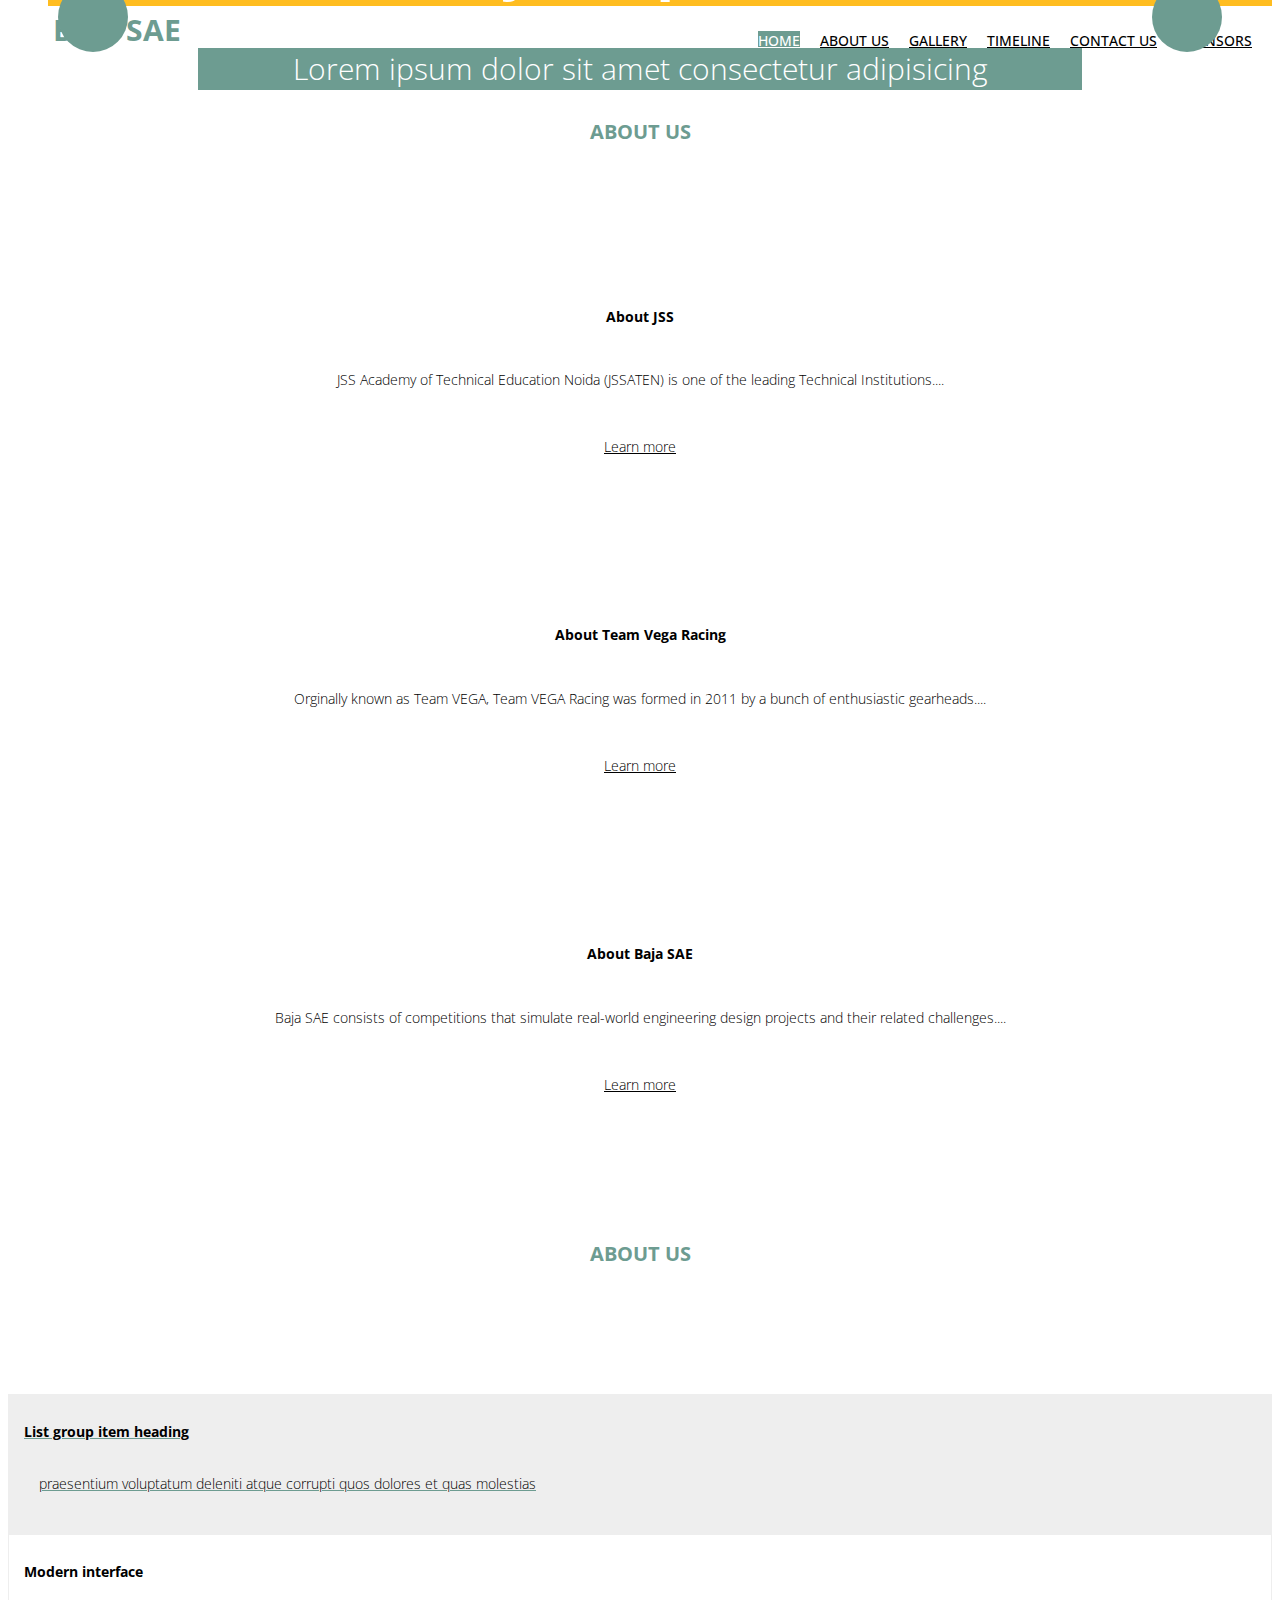
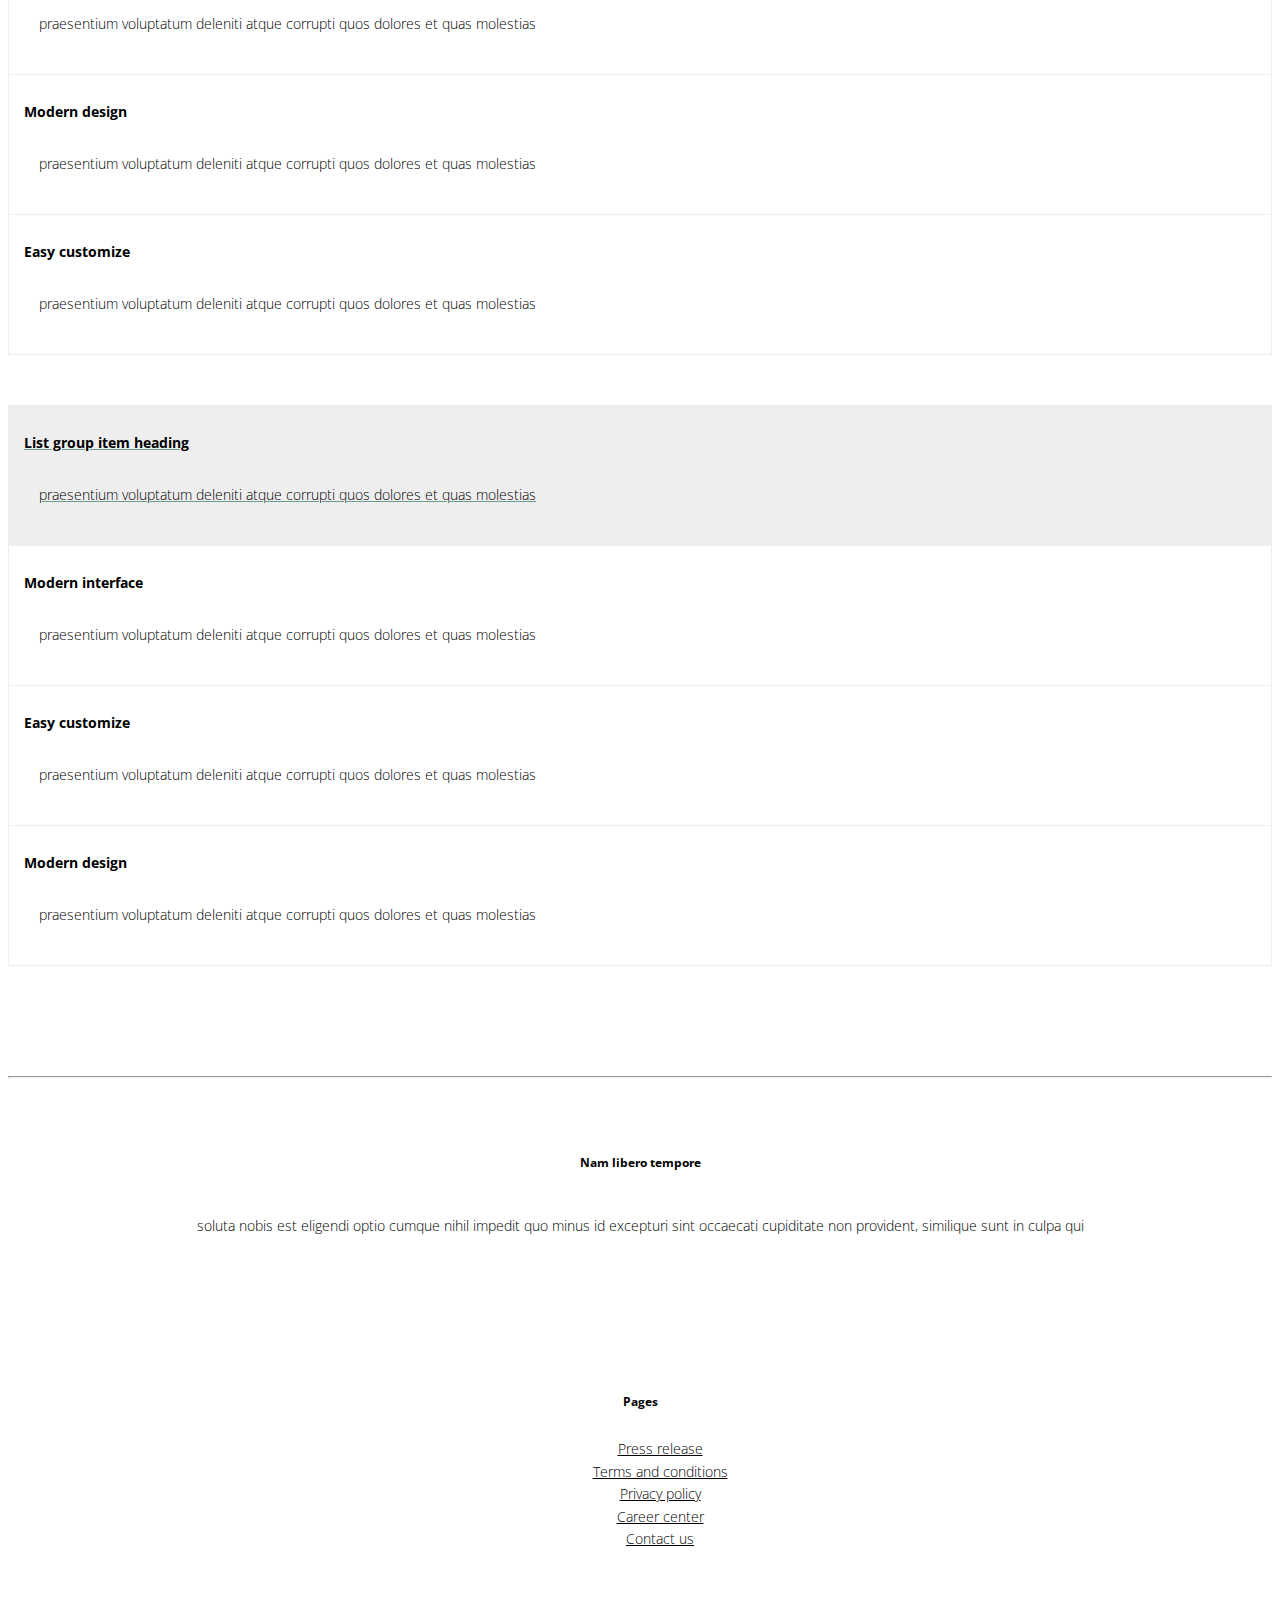
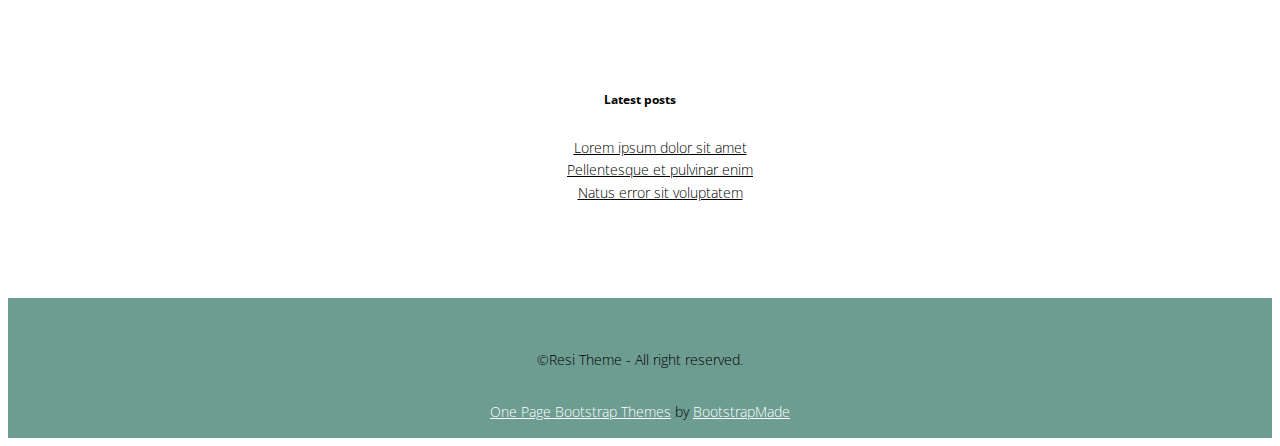
==== index.html @ 6f31d95a "fixed bugs" ====
<!DOCTYPE html>
<html lang="en">
  <head>
    <meta charset="utf-8">
    <meta http-equiv="X-UA-Compatible" content="IE=edge">
    <meta name="viewport" content="width=device-width, initial-scale=1">
    <title>Baja SAE</title>

    <!-- Bootstrap -->
    <link href="css/bootstrap.min.css" rel="stylesheet">
	<link href="css/responsive-slider.css" rel="stylesheet">
	<link rel="stylesheet" href="css/animate.css">
	<link rel="stylesheet" href="css/font-awesome.min.css">
	<link href="css/style.css" rel="stylesheet">	
  </head>
  <body>
    <header>
		<div class="container">
			<div class="row">
				<nav class="navbar navbar-default" role="navigation">
					<div class="container-fluid">
						<div class="navbar-header">
							<div class="navbar-brand">
								<a href="index.html"><h1>Baja SAE</h1></a>
							</div>
						</div>
						<div class="menu">
							<ul class="nav nav-tabs" role="tablist">
								<li role="presentation" class="active"><a href="index.html">Home</a></li>
								<li role="presentation"><a href="about.html">About Us</a></li>
								<li role="presentation"><a href="gallery.html">Gallery</a></li>
								<li role="presentation"><a href="timeline.html">Timeline</a></li>					
								<li role="presentation"><a href="contact.html">Contact Us</a></li>
								<li role="presentation"><a href="sponsor.html">Sponsors</a></li>	
							</ul>
						</div>
					</div>			
				</nav>
			</div>
		</div>
	</header>
	
    <div class="slider">		
		<div id="about-slider">
			<div id="carousel-slider" class="carousel slide" data-ride="carousel">
				<!-- Indicators -->
				<ol class="carousel-indicators visible-xs">
					<li data-target="#carousel-slider" data-slide-to="0" class="active"></li>
					<li data-target="#carousel-slider" data-slide-to="1"></li>
					<li data-target="#carousel-slider" data-slide-to="2"></li>
				</ol>

				<div class="carousel-inner">
					<div class="item active">						
						<img src="img/slide1.jpg" class="img-responsive" alt=""> 
						<div class="carousel-caption">
							<div class="wow fadeInUp" data-wow-offset="0" data-wow-delay="0.3s">								
								<h2><span>TEAM VEGA</span></h2>
							</div>
							<div class="col-md-10 col-md-offset-1">
								<div class="wow fadeInUp" data-wow-offset="0" data-wow-delay="0.6s">								
									<p>Tough Times Don’t Last. Tough Teams DO!</p>
								</div>
							</div>
							<div class="wow fadeInUp" data-wow-offset="0" data-wow-delay="0.9s">								
							</div>
						</div>
				    </div>
			
				    <div class="item">
						<img src="img/slide2.jpg" class="img-responsive" alt=""> 
						<div class="carousel-caption">
							<div class="wow fadeInUp" data-wow-offset="0" data-wow-delay="1.0s">								
								<h2>Fully Responsive</h2>
							</div>
							<div class="col-md-10 col-md-offset-1">
								<div class="wow fadeInUp" data-wow-offset="0" data-wow-delay="0.6s">								
									<p>Lorem ipsum dolor sit amet consectetur adipisicing</p>
								</div>
							</div>
						</div>
				    </div> 
				</div>
				
				<a class="left carousel-control hidden-xs" href="#carousel-slider" data-slide="prev">
					<i class="fa fa-angle-left"></i> 
				</a>
				
				<a class=" right carousel-control hidden-xs"href="#carousel-slider" data-slide="next">
					<i class="fa fa-angle-right"></i> 
				</a>
			</div> <!--/#carousel-slider-->
		</div><!--/#about-slider-->
	</div><!--/#slider-->
    
	
	<div class="breadcrumb">
		<h4>About Us</h4>
	</div>
	
	<div class="container">
		<div class="row">
			<div class="boxs">				
				<div class="col-md-4">
					<div class="wow bounceIn" data-wow-offset="0" data-wow-delay="0.8s">
						<div class="align-center">
							<h4>About JSS</h4>					
							<div class="icon">
								<i class="fa fa-heart-o fa-3x"></i>
							</div>
							<p>
							 JSS Academy of Technical Education Noida (JSSATEN) is one of the leading Technical Institutions....
							</p>
							<div class="ficon">
								<a href="about.html" alt="">Learn more</a> 
							</div>
						</div>
					</div>
				</div>
				<div class="col-md-4">
					<div class="wow bounceIn" data-wow-offset="0" data-wow-delay="1.3s">
						<div class="align-center">
							<h4>About Team Vega Racing</h4>				
							<div class="icon">
								<i class="fa fa-desktop fa-3x"></i>
							</div>
							<p>
							 Orginally known as Team VEGA, Team VEGA Racing was formed in 2011 by a bunch of enthusiastic gearheads....
							</p>
							<div class="ficon">
								<a href="about.html" alt="">Learn more</a> 
							</div>
						</div>
					</div>
				</div>
				<div class="col-md-4">
					<div class="wow bounceIn" data-wow-offset="0" data-wow-delay="1.3s">
						<div class="align-center">
							<h4>About Baja SAE</h4>					
							<div class="icon">
								<i class="fa fa-location-arrow fa-3x"></i>
							</div>
							<p>
							 Baja SAE consists of competitions that simulate real-world engineering design projects and their related challenges....
							</p>
							<div class="ficon">
								<a href="about.html" alt="">Learn more</a> 
							</div>
						</div>
					</div>
				</div>
				
			</div>
		</div>
	</div>
	
	
	<div class="breadcrumb">
		<h4>About Us</h4>
	</div>
	
	<div class="container">
		<div class="row">
			<div class="">				
				<div class="col-md-7">
					<div class="wow bounceIn" data-wow-offset="0" data-wow-delay="0.8s">						
						<img src="img/2.png" alt="" class="img-responsive">					
					</div>
				</div>
				<div class="col-md-5">
					<div class="wow bounceIn" data-wow-offset="0" data-wow-delay="1.3s">
						<div class="list-group">
							<a href="#" class="list-group-item active">
								<h4 class="list-group-item-heading">List group item heading</h4>
								<p class="list-group-item-text">praesentium voluptatum deleniti atque corrupti quos dolores et quas molestias 
								</p>	
							</a>
							<div class="list-group-item">
								<h4 class="list-group-item-heading">Modern interface</h4>
								<p class="list-group-item-text">praesentium voluptatum deleniti atque corrupti quos dolores et quas molestias 
								</p>								
							</div>
							<div class="list-group-item">
								<h4 class="list-group-item-heading">Modern design</h4>
								<p class="list-group-item-text">praesentium voluptatum deleniti atque corrupti quos dolores et quas molestias 
								</p>								
							</div>
							<div class="list-group-item">
								<h4 class="list-group-item-heading">Easy customize</h4>
								<p class="list-group-item-text">praesentium voluptatum deleniti atque corrupti quos dolores et quas molestias 
								</p>							
							</div>
						</div>
					</div>
				</div>
			</div>
		</div>
	</div>
	
	<div class="container">
		<div class="row">
			<div class="">							
				<div class="col-md-4">
					<div class="wow bounceIn" data-wow-offset="0" data-wow-delay="0.8s">
						<div class="list-group">
							<a href="#" class="list-group-item active">
								<h4 class="list-group-item-heading">List group item heading</h4>
								<p class="list-group-item-text">praesentium voluptatum deleniti atque corrupti quos dolores et quas molestias 
								</p>
							</a>
							<div class="list-group-item">
								<h4 class="list-group-item-heading">Modern interface</h4>
								<p class="list-group-item-text">praesentium voluptatum deleniti atque corrupti quos dolores et quas molestias 
								</p>								
							</div>
							<div class="list-group-item">
								<h4 class="list-group-item-heading">Easy customize</h4>
								<p class="list-group-item-text">praesentium voluptatum deleniti atque corrupti quos dolores et quas molestias 
								</p>								
							</div>
							<div class="list-group-item">
								<h4 class="list-group-item-heading">Modern design</h4>
								<p class="list-group-item-text">praesentium voluptatum deleniti atque corrupti quos dolores et quas molestias 
								</p>							
							</div>
						</div>
					</div>
				</div>
				<div class="col-md-8">
					<div class="image">
						<div class="wow bounceIn" data-wow-offset="0" data-wow-delay="1.3s">						
							<img src="img/5.jpg" alt="" class="img-responsive">					
						</div>
					</div>
				</div>
			</div>
		</div>
	</div>
	
	
	<hr>
	
	<!--start footer-->
	<footer>
		<div class="container">
			<div class="row">
				<div class="col-lg-4">
					<div class="widget">
						<h5 class="widgetheading">Nam libero tempore</h5>						
						<p>soluta nobis est eligendi optio cumque nihil impedit quo minus id
						excepturi sint occaecati cupiditate non provident, similique sunt in culpa qui
						
						</p>						
					</div>
				</div>
				<div class="col-lg-4">
					<div class="widget">
						<h5 class="widgetheading">Pages</h5>
						<ul class="link-list">
							<li><a href="#">Press release</a></li>
							<li><a href="#">Terms and conditions</a></li>
							<li><a href="#">Privacy policy</a></li>
							<li><a href="#">Career center</a></li>
							<li><a href="#">Contact us</a></li>
						</ul>
					</div>
				</div>
				<div class="col-lg-4">
					<div class="widget">
						<h5 class="widgetheading">Latest posts</h5>
						<ul class="link-list">
							<li><a href="#">Lorem ipsum dolor sit amet</a></li>
							<li><a href="#">Pellentesque et pulvinar enim</a></li>
							<li><a href="#">Natus error sit voluptatem </a></li>
						</ul>
					</div>
				</div>
				
			</div>
		</div>
				
		<div class="sub-footer">
			<div class="container">
				<div class="row">
					<div class="col-lg-12">
						<ul class="social-network">
							<li><a href="#" data-placement="top" title="Facebook"><i class="fa fa-facebook fa-1x"></i></a></li>
							<li><a href="#" data-placement="top" title="Twitter"><i class="fa fa-twitter fa-1x"></i></a></li>
							<li><a href="#" data-placement="top" title="Linkedin"><i class="fa fa-linkedin fa-1x"></i></a></li>
							<li><a href="#" data-placement="top" title="Pinterest"><i class="fa fa-pinterest fa-1x"></i></a></li>
							<li><a href="#" data-placement="top" title="Google plus"><i class="fa fa-google-plus fa-1x"></i></a></li>
						</ul>
					</div>
					<div class="col-lg-12">
						<div class="copyright">
							<p>&copy;Resi Theme - All right reserved.</p>
                            <div class="credits">
                                <!-- 
                                    All the links in the footer should remain intact. 
                                    You can delete the links only if you purchased the pro version.
                                    Licensing information: https://bootstrapmade.com/license/
                                    Purchase the pro version with working PHP/AJAX contact form: https://bootstrapmade.com/buy/?theme=Resi
                                -->
                                <a href="https://bootstrapmade.com/free-one-page-bootstrap-themes-website-templates/">One Page Bootstrap Themes</a> by <a href="https://bootstrapmade.com/">BootstrapMade</a>
                            </div>
						</div>
					</div>
					
				</div>
			</div>
		</div>
	</footer>
	<!--end footer-->
	
    <!-- jQuery (necessary for Bootstrap's JavaScript plugins) -->
    <script src="js/jquery-2.1.1.min.js"></script>
    <!-- Include all compiled plugins (below), or include individual files as needed -->
    <script src="js/bootstrap.min.js"></script>
	<script src="js/responsive-slider.js"></script>
	<script src="js/wow.min.js"></script>
	<script>wow = new WOW({}).init();</script>
    
</body>
</html>
---- css/style.css ----
/*
    Theme Name: Resi
    Theme URL: https://bootstrapmade.com/resi-free-bootstrap-html-template/
    Author: BootstrapMade
    Author URL: https://bootstrapmade.com
*/
/* ==== Google font ==== */
@import url('https://fonts.googleapis.com/css?family=Noto+Serif:400,400italic,700|Open+Sans:300,400,600,700');
/* === fontawesome === */
@import url('font-awesome.css');
/* ==== overwrite bootstrap standard ==== */
@import url('overwrite.css');
@import url('animate.css');



body {
	font-family:'Open Sans', Arial, sans-serif;
	font-size:14px;
	font-weight:300;
	line-height:1.6em;
	color:#000;
	background-color:#fff;
}

hi,h2,h3,h4,h5,h6 {
	color:#000;
	line-height:1.1em;
}

p {
	color:#000;
}

a:hover {
	text-decoration:none;	
}
.navbar-default {
	margin-top:-10px;
	background-color: #fff;
	border-radius:0;	
	border:0;	
}

.container-fluid > .navbar-header {
	margin-right: 30px;
	margin-left: 10px;
	margin-top:20px;
	border-radius:0;
}
.navbar-brand {
  float: left;
  height: 30px;
  padding: 15px 15px;
  font-size: 18px;
  line-height: 20px;
}
.navbar-brand h1 {
	float: left;
	line-height:20px;
	padding: 20px;
	font-size: 30px;
	margin-top:-15px;
	color:#6D9C91;		
}
.navbar-brand h1:hover {
  background-color:#fff;
}

.menu {
	font-size:14px;
	float:right;
	text-transform:uppercase;
	font-weight:500;
	
}

.menu ul.nav-tabs li {
	color:#000;	
}

.nav-tabs {
  border-bottom: 0;
}
.nav-tabs > li {
  float: left;
  margin-bottom: 0;
}
.nav-tabs > li > a {	
	margin-bottom:20px;
	margin-right: 20px;
	line-height: 1.42857143;
	border-bottom: 3px solid transparent;
	border-radius:0;
	color:#000;
	border-top:0;
	border-right:0;
	border-left:0;	
}

.nav-tabs > li > a:hover {
  border-color: #eee #eee #6D9C91;
  color: #6D9C91;
  border-radius:0;
  background-color:#f9f9f9;
  
}
.nav-tabs > li.active > a,
.nav-tabs > li.active > a:hover,
.nav-tabs > li.active > a:focus {
  color: #fff;
  cursor: default;
  background-color: #6D9C91;
  border: 0;
  border-bottom-color: transparent;
  cursor:pointer;  
}
.contact-icon-container {
    position: absolute;
    top: -38px;
    right: 0;
    padding-right: 20px;
    font-size: 320px;
    color: #555;
    line-height: 300px;
    -ms-transform: rotate(20deg);
    -moz-transform: rotate(20deg);
    -webkit-transform: rotate(20deg);
    transform: rotate(20deg);
}
.btn-send
{
	border-radius: 0px;
	color: #000;
	background-color: #FFD34E;
}
.cont-title
{
	font-size: 24px;
	padding:15px 0px;
}
.location-info p span {
    display: inline-block;
}
.location-info p span {
    width: 40px;
    font-size: 24px;
    color: #666;
    vertical-align: middle;
}
.location-info p {
    margin-bottom: 5px;
}
.location-info p {
    font-size: 18px;
    line-height: 32px;
    color: #000;
}
/*===========================
  slider
============================ */
.slider {
	position: relative;	
	margin-top:-20px;
}

.slider img {
    width: 100%;
}

#carousel-slider {
  position: relative;
}

#carousel-slider .carousel-indicators {
  bottom: -40px;
}

#carousel-slider .carousel-indicators li {
  border: 1px solid #ffbd20;
}

#carousel-slider a i {
	border-radius:50%;
	font-size: 30px;
	height: 50px;
	padding: 10px;
	position: absolute;
	top: 50%;
	width: 50px;
	color:#6d9c91;
	background:#6d9c91;
	color:#fff;
}

#carousel-slider a i:hover {
	background:#6d9c91;
	color:#fff;
	border: 1px solid #6d9c91;
}

#carousel-slider 
.carousel-control {
	width:inherit;
}

#carousel-slider .carousel-control.left i {
	left:50px;
	top: calc(50% - 50px);
}

#carousel-slider .carousel-control.right i {
	right: 50px;
	top: calc(50% - 50px);
}

.carousel-caption {
	position: absolute;
	right: 15%;
	top: calc(50% - 150px);
	font-size:40px;
	left: 15%;
	z-index: 10;
	padding-bottom: 0px;
	color: #fff;
	text-align: center;
}

.carousel-caption  h2 {
	font-size:60px;
	color: #fff;
}

.carousel-caption  h2 span {
	font-size:60px;
	color: #fff;
}

.carousel-caption  p {
	font-size:30px;
	margin-top:30px;
	margin-bottom:20px;
	color:#fff;
	padding:10px;
	background:#6d9c91;
}

@media (max-width: 767px) {
    .carousel-caption  {
      font-size: 18px;
    }
    .carousel-caption h2, .carousel-caption  h2 span, .carousel-caption  p {
    	font-size:18px;
    }
}

.carousel-inner .form-inline .form-group button[type="livedemo"]{
	padding:20px 60px;
	font-size:20px;
	background:#6d9c91;
	color:#fff;
	border-radius:0;
	border-color:#fff;
	text-transform:uppercase;
}

.carousel-inner .form-inline .form-group button[type="livedemo"]:hover {
	color:#fff;
	opacity: 0.8;
	-webkit-transition: color 300ms, background-color 300ms;
  -moz-transition: color 300ms, background-color 300ms;
  -o-transition:  color 300ms, background-color 300ms;
  transition:  color 300ms, background-color 300ms;
}

.carousel-inner .form-inline .form-group button[type="getnow"]{
	padding:20px 60px;
	font-size:20px;
	background:#fff;
	color:#272727;
	border-radius:0;
	text-transform:uppercase;
}

.carousel-inner .form-inline .form-group button[type="getnow"]:hover {
	color:#fff;
	border-color:#fff;
	background:#6d9c91;
	-webkit-transition: color 300ms, background-color 300ms;
  -moz-transition: color 300ms, background-color 300ms;
  -o-transition:  color 300ms, background-color 300ms;
  transition:  color 300ms, background-color 300ms;
}

.form-inline {
	margin-top:50px;	
}

.content {
	background-color:#f9f9f9;
	padding:50px;
	text-align:center;
	
}
.content  span {
	color:#6D9C91;
	text-transform:uppercase;

}
.content p {
	margin-top:50px;
	margin-bottom:30px;
	color:#090909;
}
.breadcrumb  {
	padding:30px;
	
}
.breadcrumb h4 {
	color:#6D9C91;
	text-transform:uppercase;
	text-align:center;
	font-size:20px;
}
.breadcrumbs  {
	margin-top:30px;
	margin-bottom:30px;
	padding:30px;	
}
.breadcrumbs h4 {
	color:#6D9C91;
	text-transform:uppercase;
	text-align:center;
	font-size:20px;
}

.contents {
	margin-top:10px;
	
}
.contents p {
	margin-top:30px;
	margin-bottom:30px;
}
.bg {
	margin-top:10px;

}
.recent button.btn-primarys h3 {
	padding:10px;
	font-size:30px;	
	text-decoration:0;
	color:#fff;	
}

.align-center {
	text-align:center;
	background-color:#fff;
	color:#000;
	padding:60px;
	margin-top:30px;
	margin-bottom:30px;	
}
.align-center  p {
	margin-top:10px;
	margin-bottom:30px;
}
.align-center:hover {
	border-bottom: 30px solid transparent;
	border-color:#6D9C91;
	margin-top:-5px;
	-webkit-box-shadow: 1px 2px 2px 4px rgba(204,204,204,1);
-moz-box-shadow: 1px 2px 2px 4px rgba(204,204,204,1);
box-shadow: 1px 2px 2px 4px rgba(204,204,204,1);
}
.boxs {
	margin-top:30px;

}
.icon {
	margin-top:30px;
	margin-bottom:30px;
	color:#6D9C91;
}

.ficon i {
	color:#6D9C91;
}
/* --- Feature --- */
.feature {
	background-color:#f6f6f6;
}
.feature p {
	margin-top:30px;
	margin-bottom:30px;
	padding:30px;
}

/* --- Portfolio --- */
.portfolios {	
	text-align:center;
	margin-top:10px;
	margin-bottom:30px;
	background-color:#f6f6f6;
	padding:90px 0 90px 0;
}


.portfolio {
	margin-top:5px;
}

.list-group {
  padding-left: 0;
  margin-top:50px;
 
}
.list-group-item {
  position: relative;
  display: block;
  padding: 10px 15px;
  margin-bottom: -1px;
  background-color: #eee;
  border: 1px solid #000;
}
.list-group-item.active {
	
	background-color:#eee;
	border-color:#eee;
	color:#6D9C91;
}
.list-group-item.active:hover {
	background-color:#6D9C91;
	border-color:#6D9C91;
}
.list-group-item.active p.list-group-item-text {
	color:#000;
}
.image {
	margin-top:80px;
}
/* --- Blog --- */

.page-header {
  padding-bottom: 9px;
  margin: 20px 0 20px;
  border-bottom: 1px solid #eee;
  border-top: 1px solid #eee;
  border-right: 1px solid #eee;
  border-left: 1px solid #eee;
  margin-top:50px;
}

.blog h5 {
	color:#000;
	margin-left:20px;
	text-transform:uppercase;
	margin-top:10px;
}
.blog img {
	margin-top:10px;
	margin-bottom:10px;	
}

.blog h3,p {
	color:#000;
	padding:15px;
}
.blog .ficon {
	text-align:center;
	margin-bottom:30px;
}
.form-search .form-control {
	margin-top:20px;	
}

.media h4 {
	color:#000;
	margin-bottom:30px;
}
.media-body .ficon {
	float:right;
	margin-right:30px;
}
.media-body h4 {
	color:#000;

}
.media-list {
  padding-left: 0;
  list-style: none;
  margin-left:90px;
  margin-bottom:20px;
}

.panel {
	margin-top:20px;
  margin-bottom: 20px;
  background-color: #fff;
  border:#eee 1px solid transparent;
  border-radius: 0;
   -webkit-box-shadow: none;
          box-shadow: none;
}
.panel-heading {
  padding: 10px 15px;
  border-bottom: 1px solid transparent;
  border-top-left-radius: 0;
  border-top-right-radius: 0;
  text-align:center; 
}

.panel-default {
  border-color: #eee;
  border-bottom-color:#eee;
}
.panel-default > .panel-heading {
  color: #fff;
  background-color: #6D9C91;
  border-color: #eee;
}
.panel-default > .panel-heading + .panel-collapse > .panel-body {
  border-top-color: #eee;
   border-bottom-color:#eee;
}
.panel-default > .panel-footer + .panel-collapse > .panel-body {
  border-bottom-color: #eee;
}

.list-group h5 {
	color:#fff;
	text-align:center;
	margin-bottom:-5px;
	background:#50c0e9;
	
	padding:15px 20px;
}
.list-group-item {
  position: relative;
  display: block;
  padding: 10px 15px;
  margin-bottom: -1px;
  background-color: #fff;
  border: 1px solid #eee;
  color:#000;
}
.list-group-item:first-child {
  border-top-left-radius: 0;
  border-top-right-radius: 0;
}
.list-group-item:last-child {
  margin-bottom: 0;
  border-bottom-right-radius: 0;
  border-bottom-left-radius: 0;
}
.list-group-item > .badge {
  float: right;
  border-radius:0;
  background-color:#fff;
  color:#000;
}
.popular-tags h5 {
	color:#6D9C91;
	margin-bottom:30px;
	text-align:center;
}
.popular-tags ul.tags {
	list-style:none;
	margin:0;
	margin-left: 0;
	padding-left:0;
	
}
.popular-tags ul.tags li {
	margin:0 5px 15px 0;
	display:inline-block;
}
.popular-tags ul.tags li a {
	background:#eee;
	color:#333;
	padding:5px 10px;
}
.popular-tags ul.tags li a:hover {
	text-decoration:none;
	color:#fff;
	background-color:#6D9C91;
}

/* --- Contact area --- */
form {
	margin-top:50px;
	margin-bottom:50px;
}
label {
	color:#6D9C91;
	font-size:14px;
}
.form-group button {
	background-color:#6D9C91;
	color:#fff;
}
.form-control {	
	border-radius:0;
}
address {
	text-align:center;
	font-size:15px;
	text-transform:uppercase;
	padding-bottom:30px;
	color:#333;
}
address br {
	margin-top:10px;
}

/* --- Map --- */
.map{
	position:relative;
	margin-top:50px;
	margin-bottom:40px;
}

/* google map */
#google-map{
    position:relative;
    height: 350px;
}

.widget {
	margin-top:10px;
	padding:50px;
	text-align:center;
}
.widget p,ul {
	margin-top:30px;
}

.link-list ul,li,a {
	color:#000;	
	list-style:none;
	
}
.copyright {
	text-align:center;
}
.copyright a {
	color:#fff;
}

.sub-footer {
	 background-color: #6D9C91;
}
ul.social-network {
	list-style:none;
	margin-top:30px;
	text-align:center;	
}

ul.social-network li {
	display:inline;
	margin: 0 5px;
	color:#fff;
}
ul.social-network li a {	
	color:#fff;
}

.credits {
    padding-bottom: 15px;
}

.validation {
    color: red;
    display:none;
    margin: 0 0 20px;
    font-weight:400;
    font-size:13px;
}

#sendmessage {
    color: green;
    border:1px solid green;
    display:none;
    text-align:center;
    padding:15px;
    font-weight:600;
    margin-bottom:15px;
}

#errormessage {
    color: red;
    display:none;
    border:1px solid red;
    text-align:center;
    padding:15px;
    font-weight:600;
    margin-bottom:15px;
}

#sendmessage.show, #errormessage.show, .show {
	display:block;
}
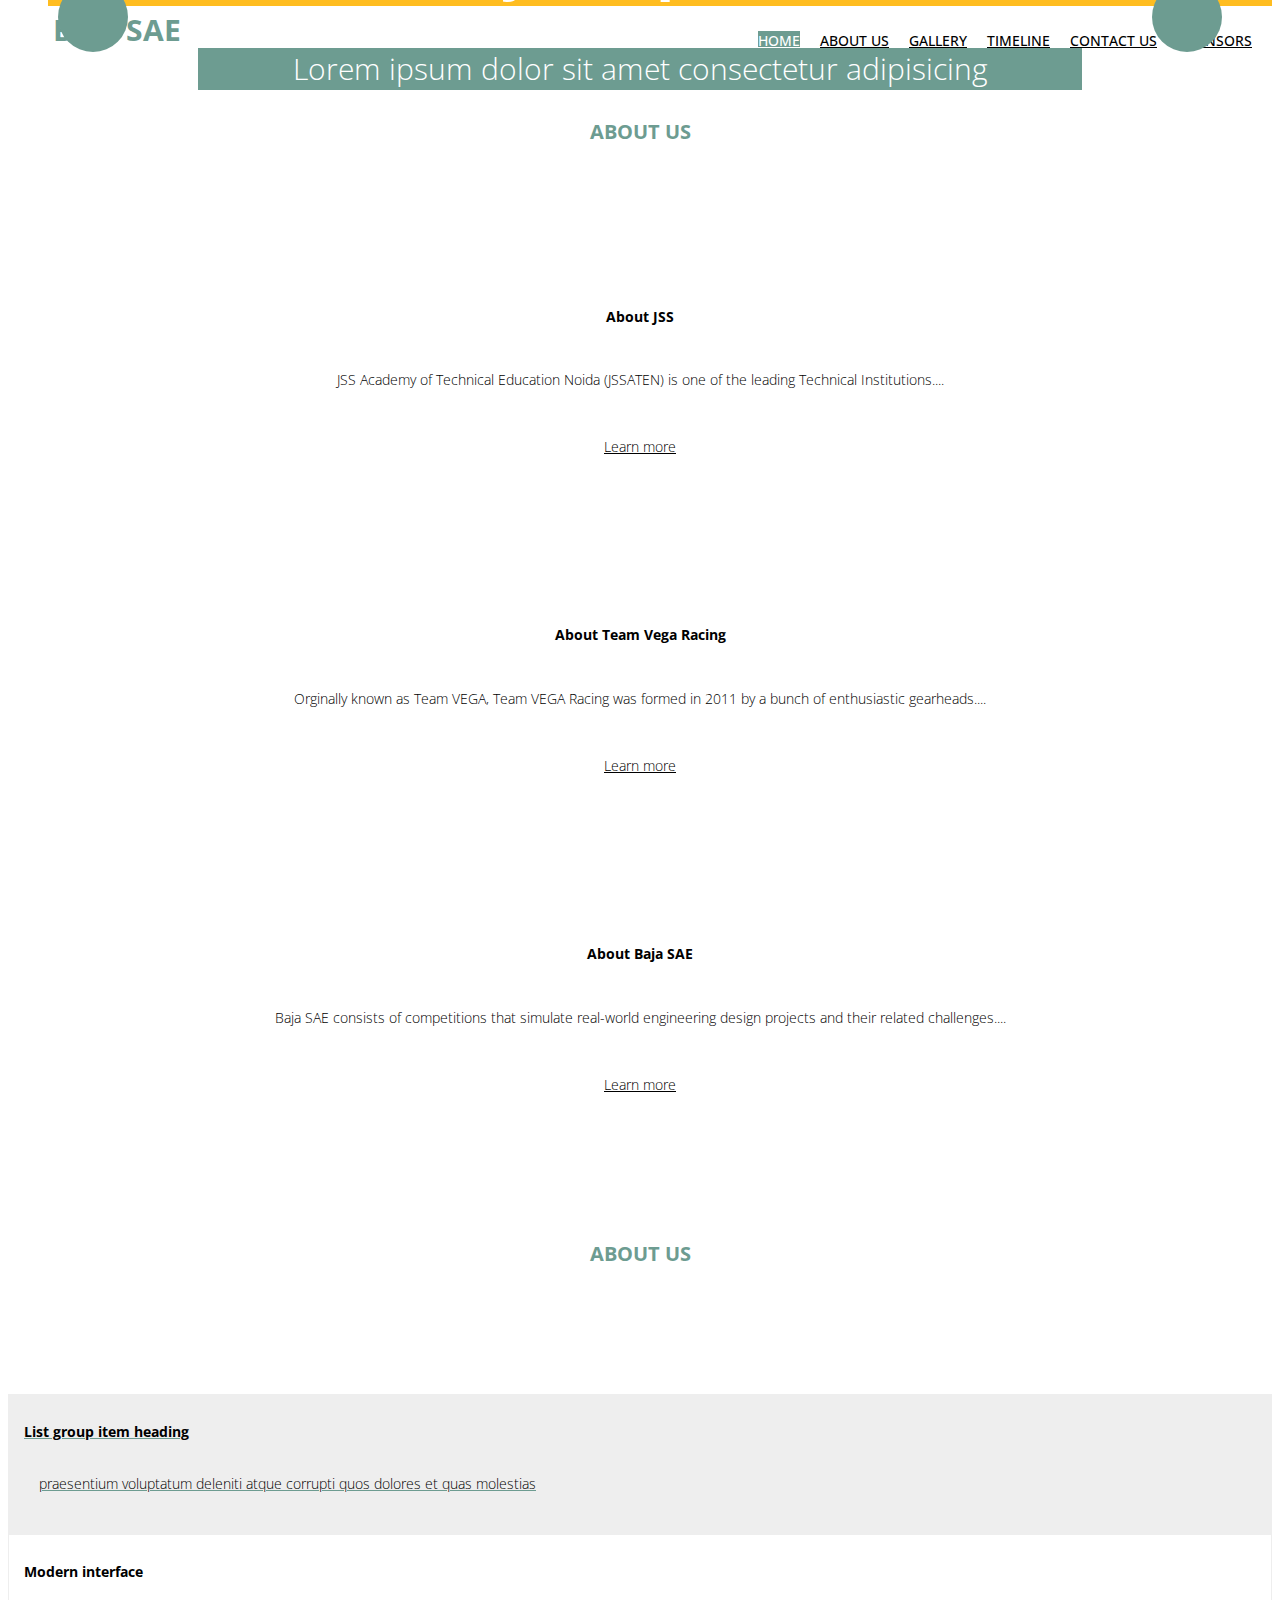
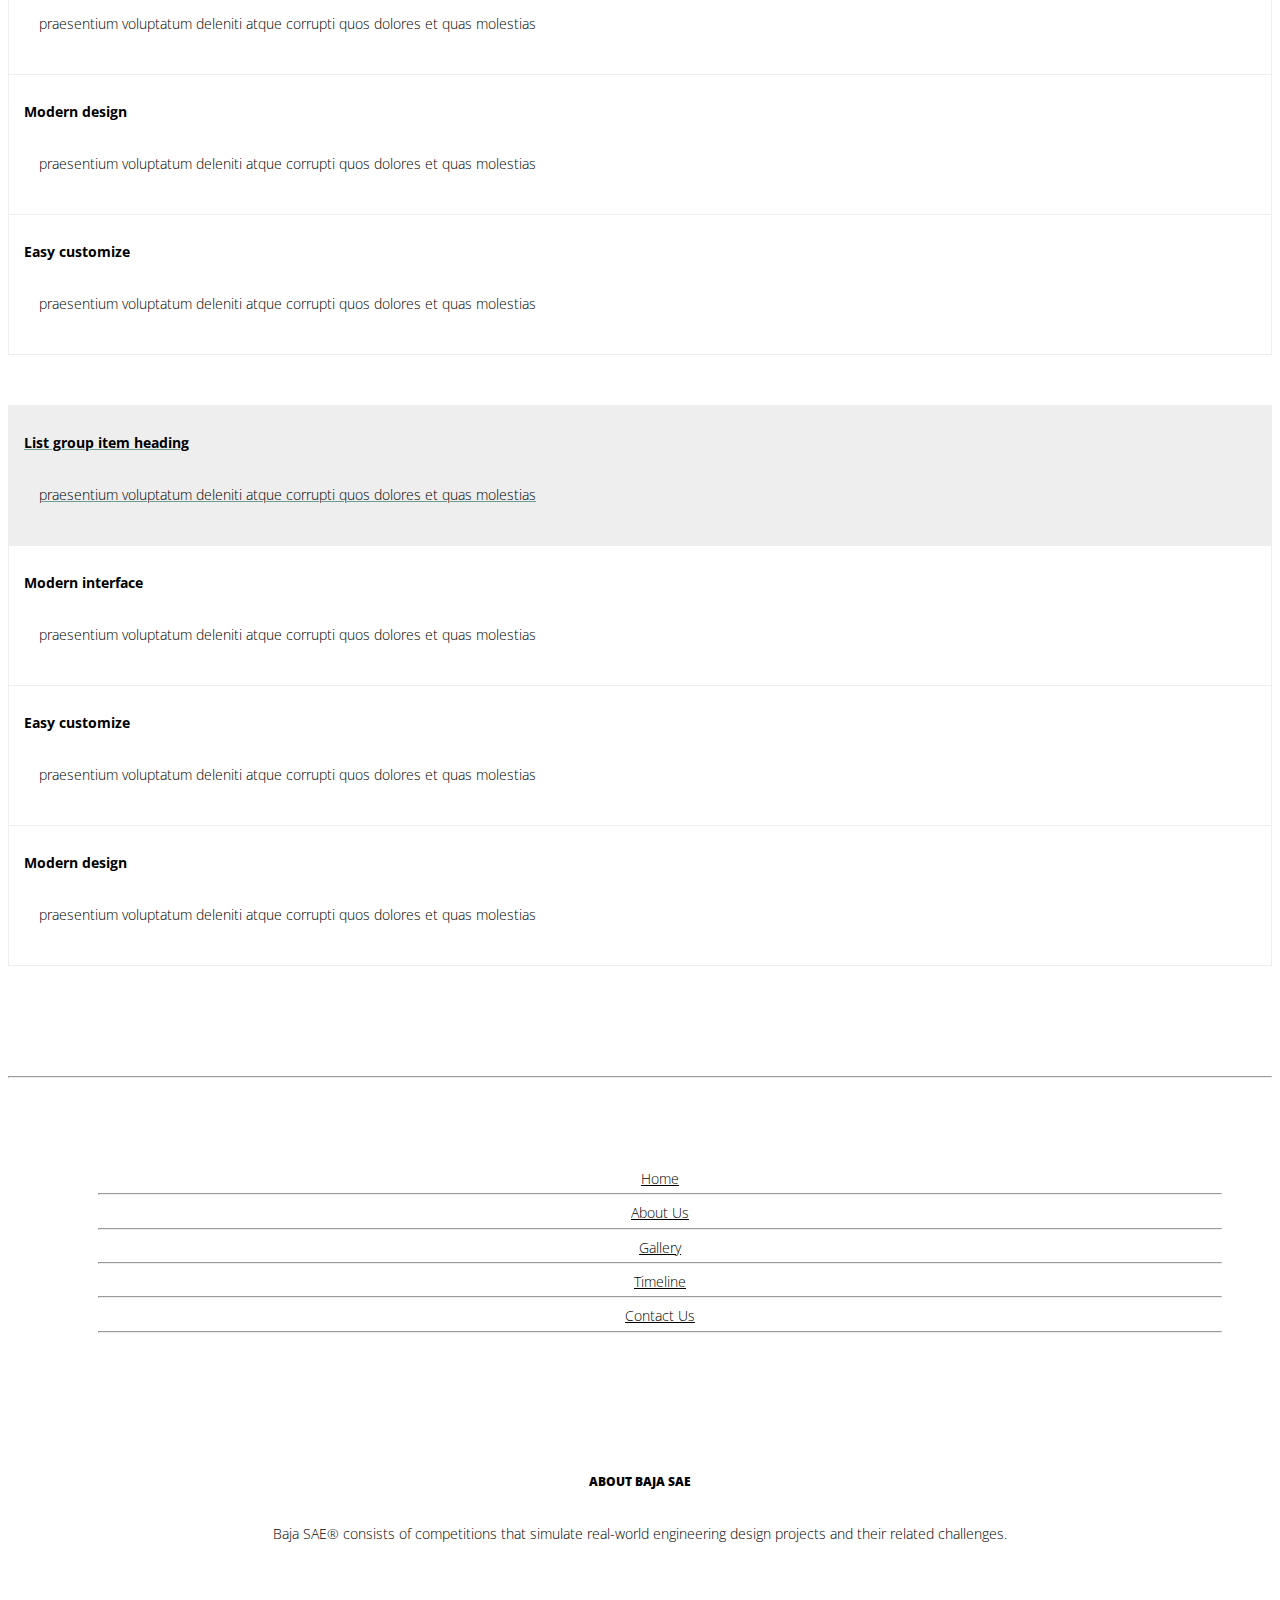
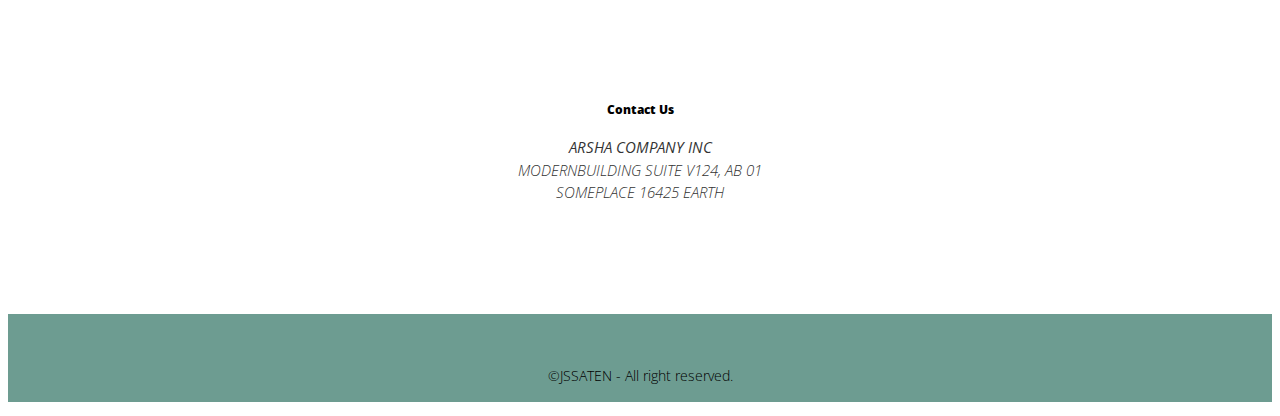
==== commit 7be6ca8a: "added gallery.html" ====
--- a/index.html
+++ b/index.html
@@ -240,45 +240,46 @@
 	
 	<hr>
 	
-	<!--start footer-->
-	<footer>
+	<footer>	
 		<div class="container">
 			<div class="row">
 				<div class="col-lg-4">
 					<div class="widget">
-						<h5 class="widgetheading">Nam libero tempore</h5>						
-						<p>soluta nobis est eligendi optio cumque nihil impedit quo minus id
-						excepturi sint occaecati cupiditate non provident, similique sunt in culpa qui
+						<ul class="link-list text-left">
+							<li><a href="index.html">Home</a></li>
+							<hr style="margin-top: 3px;">
+							<li style="margin-top: 3px;"><a href="about.html">About Us</a></li>
+							<hr style="margin-top: 3px;">
+							<li style="margin-top: 3px;"><a href="gallery.html">Gallery</a></li>
+							<hr style="margin-top: 3px;">
+							<li style="margin-top: 3px;"><a href="timeline.html">Timeline</a></li>
+							<hr style="margin-top: 3px;">
+							<li style="margin-top: 3px;"><a href="contact.html">Contact Us</a></li>
+							<hr style="margin-top: 3px;">
+						</ul>
+					</div>
+				</div>
+				<div class="col-lg-4">
+					<div class="widget">
+						<h5 class="widgetheading text-left"><b>ABOUT BAJA SAE</b></h5>						
+						<p class="text-left" style="margin-top: 3px">Baja SAE® consists of competitions that simulate real-world engineering design projects and their related challenges.
 						
 						</p>						
 					</div>
 				</div>
 				<div class="col-lg-4">
 					<div class="widget">
-						<h5 class="widgetheading">Pages</h5>
-						<ul class="link-list">
-							<li><a href="#">Press release</a></li>
-							<li><a href="#">Terms and conditions</a></li>
-							<li><a href="#">Privacy policy</a></li>
-							<li><a href="#">Career center</a></li>
-							<li><a href="#">Contact us</a></li>
-						</ul>
-					</div>
-				</div>
-				<div class="col-lg-4">
-					<div class="widget">
-						<h5 class="widgetheading">Latest posts</h5>
-						<ul class="link-list">
-							<li><a href="#">Lorem ipsum dolor sit amet</a></li>
-							<li><a href="#">Pellentesque et pulvinar enim</a></li>
-							<li><a href="#">Natus error sit voluptatem </a></li>
-						</ul>
+						<h5 class="widgetheading text-left"><b>Contact Us</b></h5>
+						<address>
+						<strong>Arsha company Inc</strong><br>
+						 Modernbuilding suite V124, AB 01<br>
+						 Someplace 16425 Earth
+						</address>
 					</div>
 				</div>
 				
 			</div>
-		</div>
-				
+		</div>			
 		<div class="sub-footer">
 			<div class="container">
 				<div class="row">
@@ -293,16 +294,7 @@
 					</div>
 					<div class="col-lg-12">
 						<div class="copyright">
-							<p>&copy;Resi Theme - All right reserved.</p>
-                            <div class="credits">
-                                <!-- 
-                                    All the links in the footer should remain intact. 
-                                    You can delete the links only if you purchased the pro version.
-                                    Licensing information: https://bootstrapmade.com/license/
-                                    Purchase the pro version with working PHP/AJAX contact form: https://bootstrapmade.com/buy/?theme=Resi
-                                -->
-                                <a href="https://bootstrapmade.com/free-one-page-bootstrap-themes-website-templates/">One Page Bootstrap Themes</a> by <a href="https://bootstrapmade.com/">BootstrapMade</a>
-                            </div>
+							<p>&copy;JSSATEN - All right reserved.</p>
 						</div>
 					</div>
 					
@@ -311,7 +303,6 @@
 		</div>
 	</footer>
 	<!--end footer-->
-	
     <!-- jQuery (necessary for Bootstrap's JavaScript plugins) -->
     <script src="js/jquery-2.1.1.min.js"></script>
     <!-- Include all compiled plugins (below), or include individual files as needed -->
--- a/css/style.css
+++ b/css/style.css
@@ -156,6 +156,174 @@
     line-height: 32px;
     color: #000;
 }
+
+#partner {
+  background: url(img/partner_bg.png) 50% 50% no-repeat;
+  background-size: cover;
+}
+
+#partner {
+  color: #fff;
+  text-align: center;
+}
+
+#partner h2, 
+#partner h3 {
+  color: #fff;
+}
+
+.partners ul {
+  list-style: none;
+  margin: 0;
+  padding: 0;
+}
+
+.partners ul li{
+  display: inline-block;
+  float: left;
+  width: 20%;
+}
+
+.gallery {
+	padding:50px;
+}
+
+.gallery .text-center h2 {
+	text-transform:uppercase;
+	font-weight:550;
+	font-size:24px;
+	margin-bottom:30px;
+}
+
+.gallery figure {
+	position: relative;	
+	margin-top:30px;
+	margin-bottom:30px;
+	background: #272727;
+	text-align: center;
+	cursor: pointer;
+}
+
+.gallery figure img {
+	position: relative;
+	display: block;
+	opacity: 0.8;
+}
+
+.gallery figure figcaption {
+	padding: 2em;
+	color: #fff;
+	text-transform: uppercase;
+	font-size: 1.25em;
+	-webkit-backface-visibility: hidden;
+	backface-visibility: hidden;
+}
+
+.gallery figure figcaption::before,
+.gallery figure figcaption::after {
+	pointer-events: none;
+}
+
+figure.effect-marley figcaption {
+	text-align: right;
+}
+
+figure.effect-marley h4,
+figure.effect-marley p {
+	position: absolute;
+	right: 30px;
+	left: 30px;
+	padding: 10px 0;
+}
+
+
+figure.effect-marley p {
+	bottom: 30px;
+	color:#fff;
+	line-height: 1.5;
+	-webkit-transform: translate3d(0,100%,0);
+	transform: translate3d(0,100%,0);
+}
+
+figure.effect-marley h4 {
+	top: 30px;
+	color:#fff;
+	-webkit-transition: -webkit-transform 0.35s;
+	transition: transform 0.35s;
+	-webkit-transform: translate3d(0,20px,0);
+	transform: translate3d(0,20px,0);
+}
+
+figure.effect-marley:hover h4 {
+	-webkit-transform: translate3d(0,0,0);
+	transform: translate3d(0,0,0);
+}
+
+figure.effect-marley h4::after {
+	position: absolute;
+	top: 100%;
+	left: 0;
+	width: 100%;
+	height: 4px;
+	background: #fff;
+	content: '';
+	-webkit-transform: translate3d(0,40px,0);
+	transform: translate3d(0,40px,0);
+}
+
+figure.effect-marley h4::after,
+figure.effect-marley p {
+	opacity: 0;
+	-webkit-transition: opacity 0.35s, -webkit-transform 0.35s;
+	transition: opacity 0.35s, transform 0.35s;
+}
+
+figure.effect-marley:hover h4::after,
+figure.effect-marley:hover p {
+	opacity: 1;
+	-webkit-transform: translate3d(0,0,0);
+	transform: translate3d(0,0,0);
+}
+
+
+.action {
+  overflow: visible;
+  padding: 0px;
+  width: 100;
+  background: #f2f2f2;
+  position: relative;
+}
+.action .left-text {
+  padding: 70px 0;
+  padding-right: 60px;
+  width: 50%;
+}
+.action .left-text h4 {
+  text-transform: uppercase;
+  font-size: 24px;
+  font-weight: 600;
+  letter-spacing: 1px;
+}
+.action .left-text p {
+  padding-top: 20px;
+}
+.action .left-text em {
+  font-size: 16px;
+  color: #aaa;
+  font-weight: 300;
+  font-style: normal;
+}
+.action .right-image {
+  position: absolute;
+  top: 0;
+  right: 0;
+  width: 50%;
+  height: 100%;
+  background-size: cover;
+  background-position: 0 0;
+  background-repeat: no-repeat;
+  background-image: url(../img/7.jpg);
+}
 /*===========================
   slider
 ============================ */
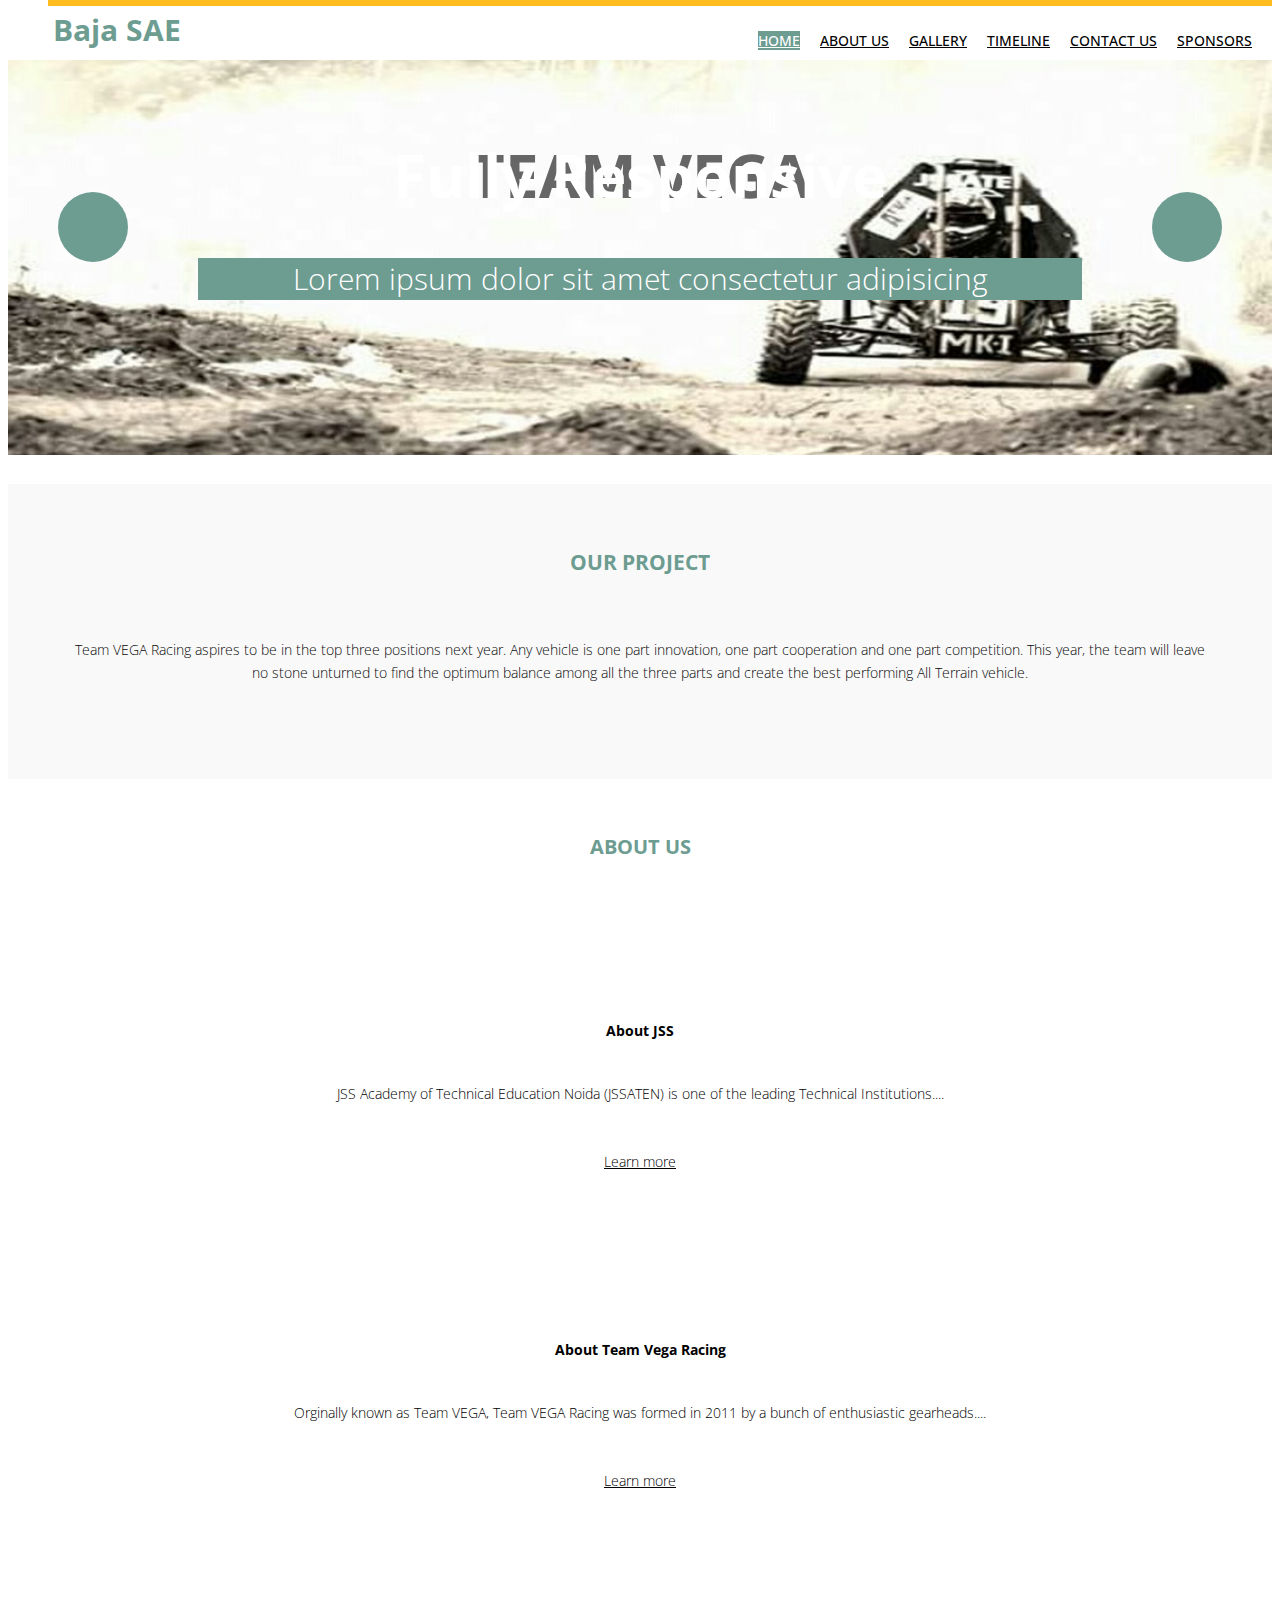
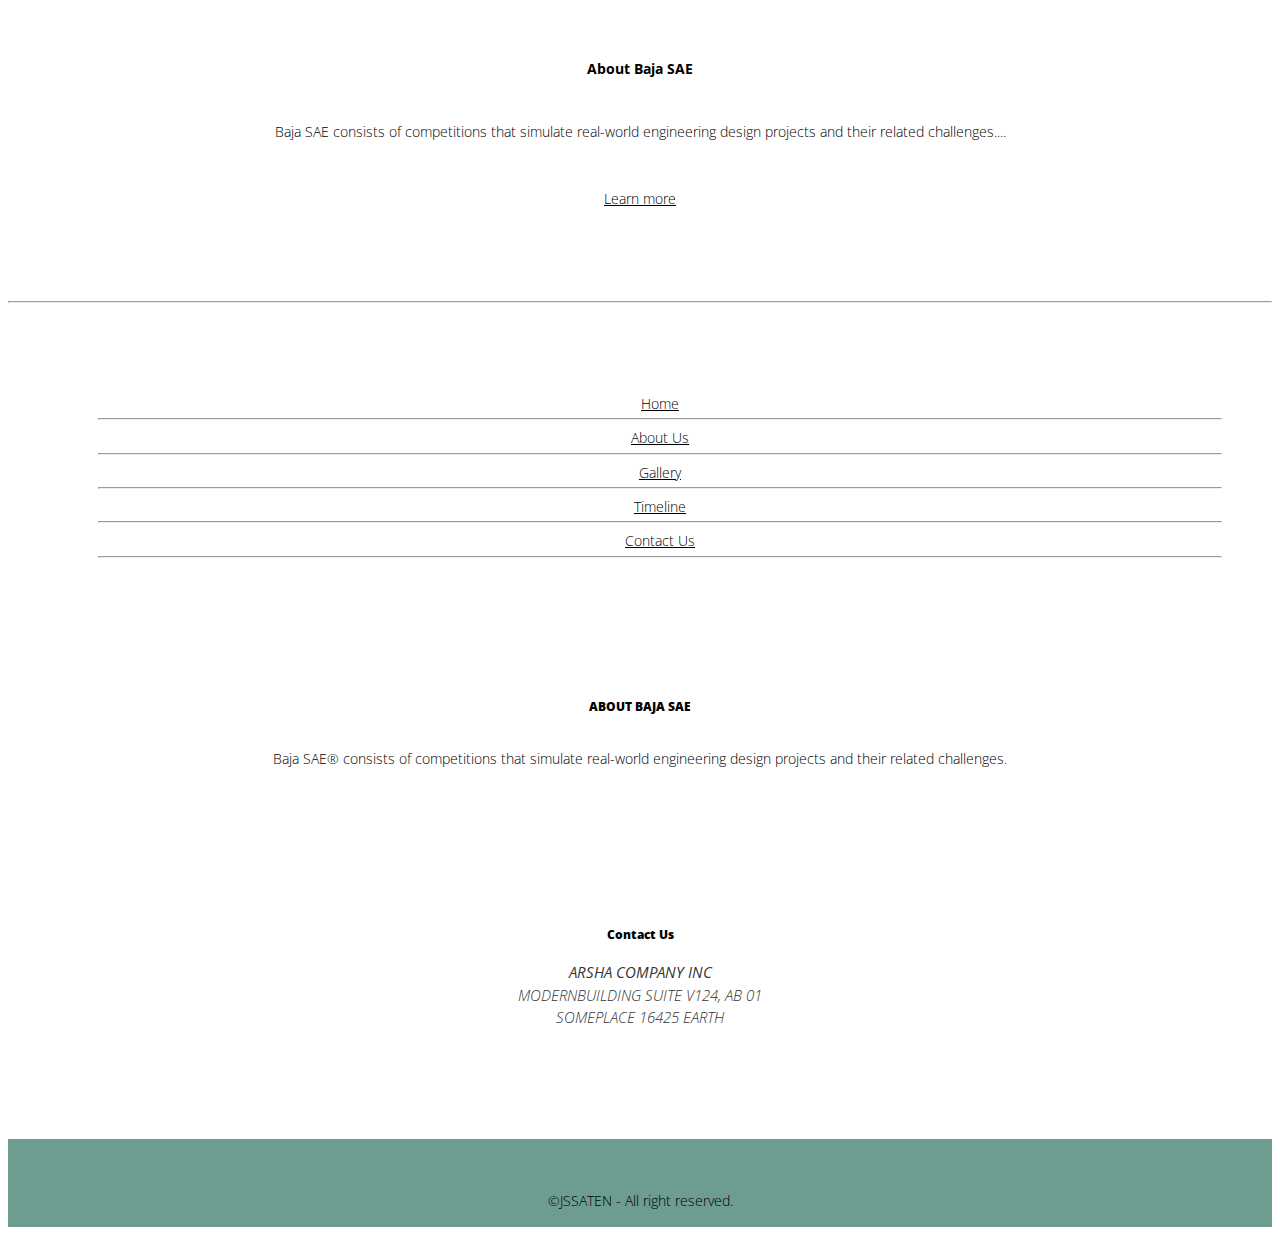
==== commit 2b21de00: "added images" ====
--- a/index.html
+++ b/index.html
@@ -52,7 +52,7 @@
 
 				<div class="carousel-inner">
 					<div class="item active">						
-						<img src="img/slide1.jpg" class="img-responsive" alt=""> 
+						<img src="img/slider2.jpg" class="img-responsive" alt=""> 
 						<div class="carousel-caption">
 							<div class="wow fadeInUp" data-wow-offset="0" data-wow-delay="0.3s">								
 								<h2><span>TEAM VEGA</span></h2>
@@ -93,7 +93,10 @@
 		</div><!--/#about-slider-->
 	</div><!--/#slider-->
     
-	
+	<div class="content">
+			<h2><span>OUR PROJECT</span></h2>
+			<p>Team VEGA Racing aspires to be in the top three positions next year. Any vehicle is one part innovation, one part cooperation and one part competition. This year, the team will leave no stone unturned to find the optimum balance among all the three parts and create the best performing All Terrain vehicle.</p>
+		</div>
 	<div class="breadcrumb">
 		<h4>About Us</h4>
 	</div>
@@ -153,91 +156,7 @@
 			</div>
 		</div>
 	</div>
-	
-	
-	<div class="breadcrumb">
-		<h4>About Us</h4>
-	</div>
-	
-	<div class="container">
-		<div class="row">
-			<div class="">				
-				<div class="col-md-7">
-					<div class="wow bounceIn" data-wow-offset="0" data-wow-delay="0.8s">						
-						<img src="img/2.png" alt="" class="img-responsive">					
-					</div>
-				</div>
-				<div class="col-md-5">
-					<div class="wow bounceIn" data-wow-offset="0" data-wow-delay="1.3s">
-						<div class="list-group">
-							<a href="#" class="list-group-item active">
-								<h4 class="list-group-item-heading">List group item heading</h4>
-								<p class="list-group-item-text">praesentium voluptatum deleniti atque corrupti quos dolores et quas molestias 
-								</p>	
-							</a>
-							<div class="list-group-item">
-								<h4 class="list-group-item-heading">Modern interface</h4>
-								<p class="list-group-item-text">praesentium voluptatum deleniti atque corrupti quos dolores et quas molestias 
-								</p>								
-							</div>
-							<div class="list-group-item">
-								<h4 class="list-group-item-heading">Modern design</h4>
-								<p class="list-group-item-text">praesentium voluptatum deleniti atque corrupti quos dolores et quas molestias 
-								</p>								
-							</div>
-							<div class="list-group-item">
-								<h4 class="list-group-item-heading">Easy customize</h4>
-								<p class="list-group-item-text">praesentium voluptatum deleniti atque corrupti quos dolores et quas molestias 
-								</p>							
-							</div>
-						</div>
-					</div>
-				</div>
-			</div>
-		</div>
-	</div>
-	
-	<div class="container">
-		<div class="row">
-			<div class="">							
-				<div class="col-md-4">
-					<div class="wow bounceIn" data-wow-offset="0" data-wow-delay="0.8s">
-						<div class="list-group">
-							<a href="#" class="list-group-item active">
-								<h4 class="list-group-item-heading">List group item heading</h4>
-								<p class="list-group-item-text">praesentium voluptatum deleniti atque corrupti quos dolores et quas molestias 
-								</p>
-							</a>
-							<div class="list-group-item">
-								<h4 class="list-group-item-heading">Modern interface</h4>
-								<p class="list-group-item-text">praesentium voluptatum deleniti atque corrupti quos dolores et quas molestias 
-								</p>								
-							</div>
-							<div class="list-group-item">
-								<h4 class="list-group-item-heading">Easy customize</h4>
-								<p class="list-group-item-text">praesentium voluptatum deleniti atque corrupti quos dolores et quas molestias 
-								</p>								
-							</div>
-							<div class="list-group-item">
-								<h4 class="list-group-item-heading">Modern design</h4>
-								<p class="list-group-item-text">praesentium voluptatum deleniti atque corrupti quos dolores et quas molestias 
-								</p>							
-							</div>
-						</div>
-					</div>
-				</div>
-				<div class="col-md-8">
-					<div class="image">
-						<div class="wow bounceIn" data-wow-offset="0" data-wow-delay="1.3s">						
-							<img src="img/5.jpg" alt="" class="img-responsive">					
-						</div>
-					</div>
-				</div>
-			</div>
-		</div>
-	</div>
-	
-	
+		
 	<hr>
 	
 	<footer>	
@@ -285,11 +204,11 @@
 				<div class="row">
 					<div class="col-lg-12">
 						<ul class="social-network">
-							<li><a href="#" data-placement="top" title="Facebook"><i class="fa fa-facebook fa-1x"></i></a></li>
+							<li><a href="https://www.facebook.com/jssMotorsports/" data-placement="top" title="Facebook"><i class="fa fa-facebook fa-1x"></i></a></li>
 							<li><a href="#" data-placement="top" title="Twitter"><i class="fa fa-twitter fa-1x"></i></a></li>
 							<li><a href="#" data-placement="top" title="Linkedin"><i class="fa fa-linkedin fa-1x"></i></a></li>
-							<li><a href="#" data-placement="top" title="Pinterest"><i class="fa fa-pinterest fa-1x"></i></a></li>
-							<li><a href="#" data-placement="top" title="Google plus"><i class="fa fa-google-plus fa-1x"></i></a></li>
+							<li><a href="https://www.instagram.com/team_vega_racing/" data-placement="top" title="Instagram"><i class="fa fa-instagram fa-1x"></i></a></li>
+							<li><a href="https://www.youtube.com/channel/UCphy91yP0zwY_itO0AN6A1w" data-placement="top" title="Youtube"><i class="fa fa-youtube fa-1x"></i></a></li>
 						</ul>
 					</div>
 					<div class="col-lg-12">
--- a/css/style.css
+++ b/css/style.css
@@ -401,7 +401,7 @@
 
 .carousel-caption  h2 span {
 	font-size:60px;
-	color: #fff;
+	color: #666666;
 }
 
 .carousel-caption  p {
@@ -868,3 +868,151 @@
 #sendmessage.show, #errormessage.show, .show {
 	display:block;
 }
+/* timeline */
+.timeline {
+  list-style: none;
+  padding: 20px 0 20px;
+  position: relative;
+}
+
+.timeline:before {
+  top: 0;
+  bottom: 0;
+  position: absolute;
+  content: " ";
+  width: 3px;
+  background-color: #eeeeee;
+  left: 50%;
+  margin-left: -1.5px;
+}
+
+.timeline > li {
+  margin-bottom: 20px;
+  position: relative;
+}
+
+.timeline > li:before,
+.timeline > li:after {
+  content: " ";
+  display: table;
+}
+
+.timeline > li:after {
+  clear: both;
+}
+
+.timeline > li:before,
+.timeline > li:after {
+  content: " ";
+  display: table;
+}
+
+.timeline > li:after {
+  clear: both;
+}
+
+.timeline > li > .timeline-panel {
+  width: 46%;
+  float: left;
+  border: 1px solid #d4d4d4;
+  border-radius: 2px;
+  padding: 20px;
+  position: relative;
+  -webkit-box-shadow: 0 1px 6px rgba(0, 0, 0, 0.175);
+  box-shadow: 0 1px 6px rgba(0, 0, 0, 0.175);
+}
+
+.timeline > li > .timeline-panel:before {
+  position: absolute;
+  top: 26px;
+  right: -15px;
+  display: inline-block;
+  border-top: 15px solid transparent;
+  border-left: 15px solid #ccc;
+  border-right: 0 solid #ccc;
+  border-bottom: 15px solid transparent;
+  content: " ";
+}
+
+.timeline > li > .timeline-panel:after {
+  position: absolute;
+  top: 27px;
+  right: -14px;
+  display: inline-block;
+  border-top: 14px solid transparent;
+  border-left: 14px solid #fff;
+  border-right: 0 solid #fff;
+  border-bottom: 14px solid transparent;
+  content: " ";
+}
+
+.timeline > li > .timeline-badge {
+  color: #fff;
+  width: 50px;
+  height: 50px;
+  line-height: 50px;
+  font-size: 1.4em;
+  text-align: center;
+  position: absolute;
+  top: 16px;
+  left: 50%;
+  margin-left: -25px;
+  background-color: #999999;
+  z-index: 100;
+  border-top-right-radius: 50%;
+  border-top-left-radius: 50%;
+  border-bottom-right-radius: 50%;
+  border-bottom-left-radius: 50%;
+}
+
+.timeline > li.timeline-inverted > .timeline-panel {
+  float: right;
+}
+
+.timeline > li.timeline-inverted > .timeline-panel:before {
+  border-left-width: 0;
+  border-right-width: 15px;
+  left: -15px;
+  right: auto;
+}
+
+.timeline > li.timeline-inverted > .timeline-panel:after {
+  border-left-width: 0;
+  border-right-width: 14px;
+  left: -14px;
+  right: auto;
+}
+
+.timeline-badge.primary {
+  background-color: #2e6da4 !important;
+}
+
+.timeline-badge.success {
+  background-color: #3f903f !important;
+}
+
+.timeline-badge.warning {
+  background-color: #f0ad4e !important;
+}
+
+.timeline-badge.danger {
+  background-color: #d9534f !important;
+}
+
+.timeline-badge.info {
+  background-color: #5bc0de !important;
+}
+
+.timeline-title {
+  margin-top: 0;
+  color: inherit;
+}
+
+.timeline-body > p,
+.timeline-body > ul {
+  margin-bottom: 0;
+}
+
+.timeline-body > p + p {
+  margin-top: 5px;
+}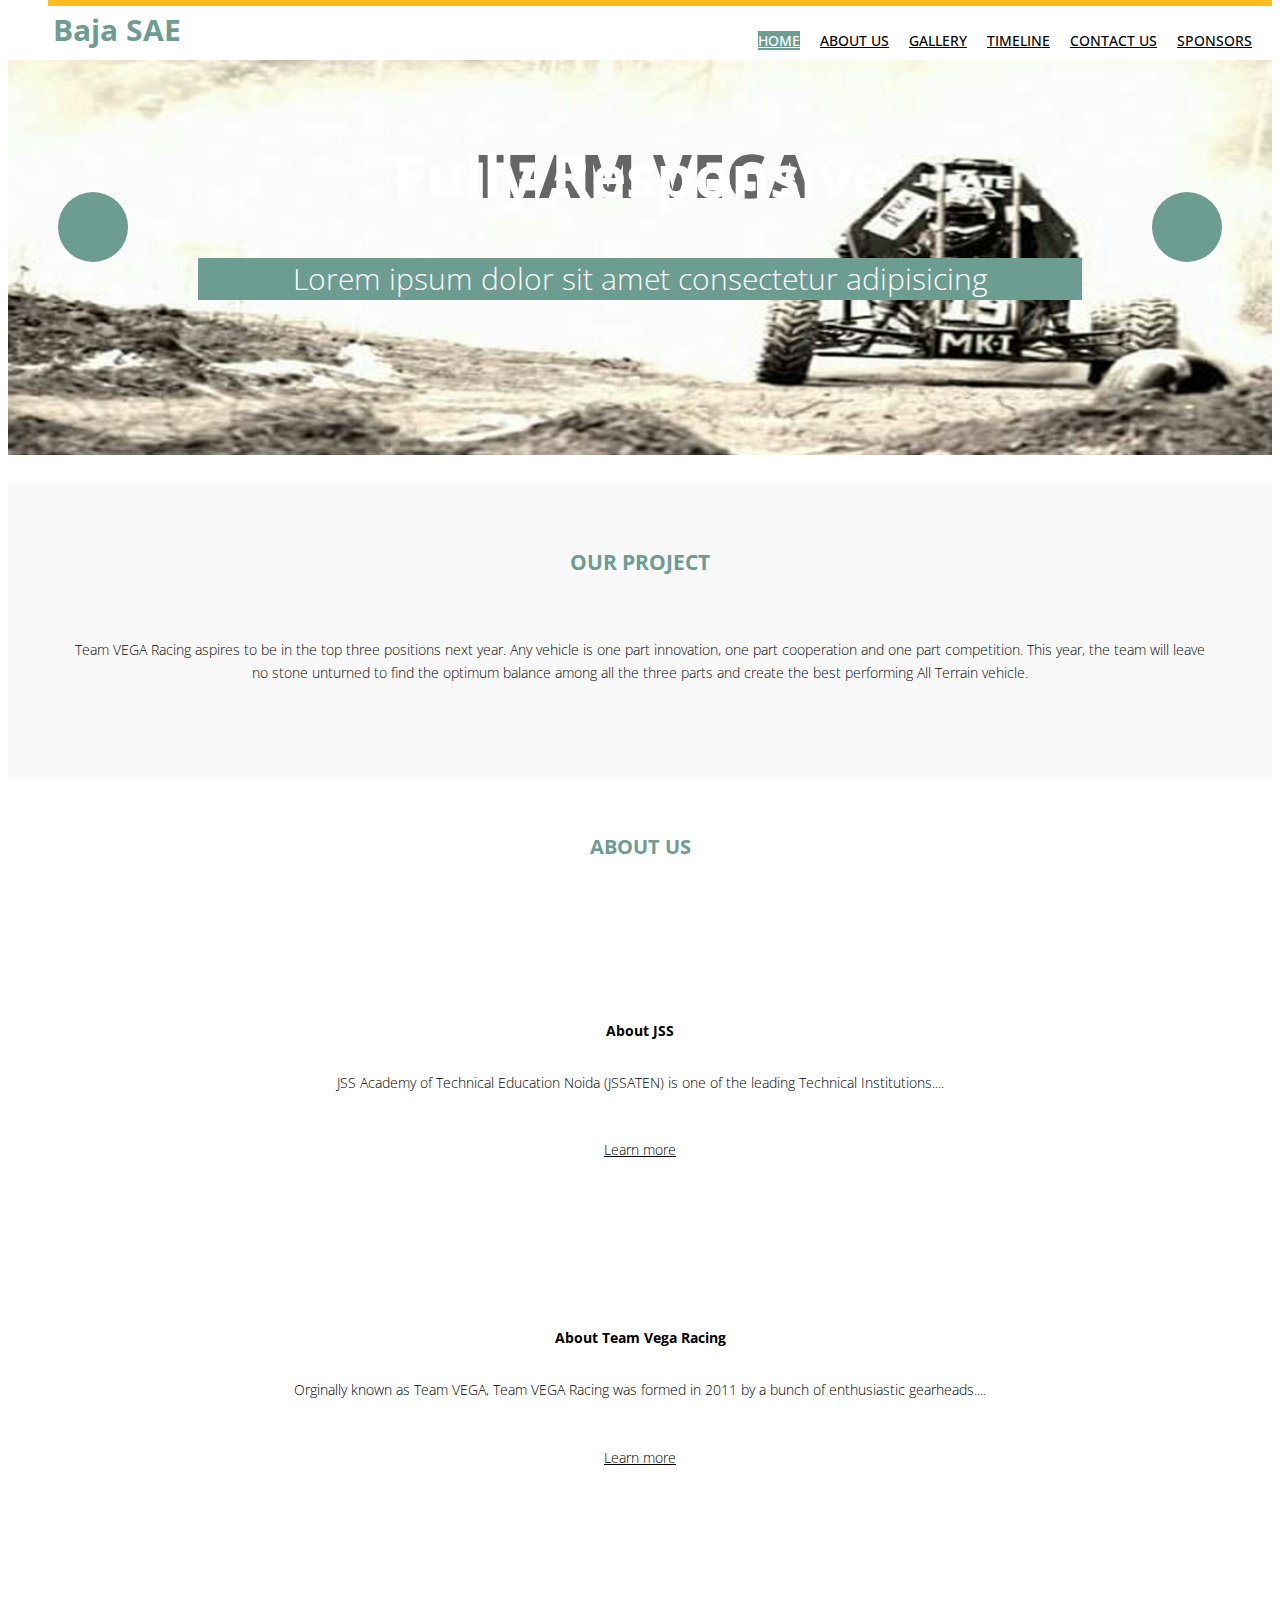
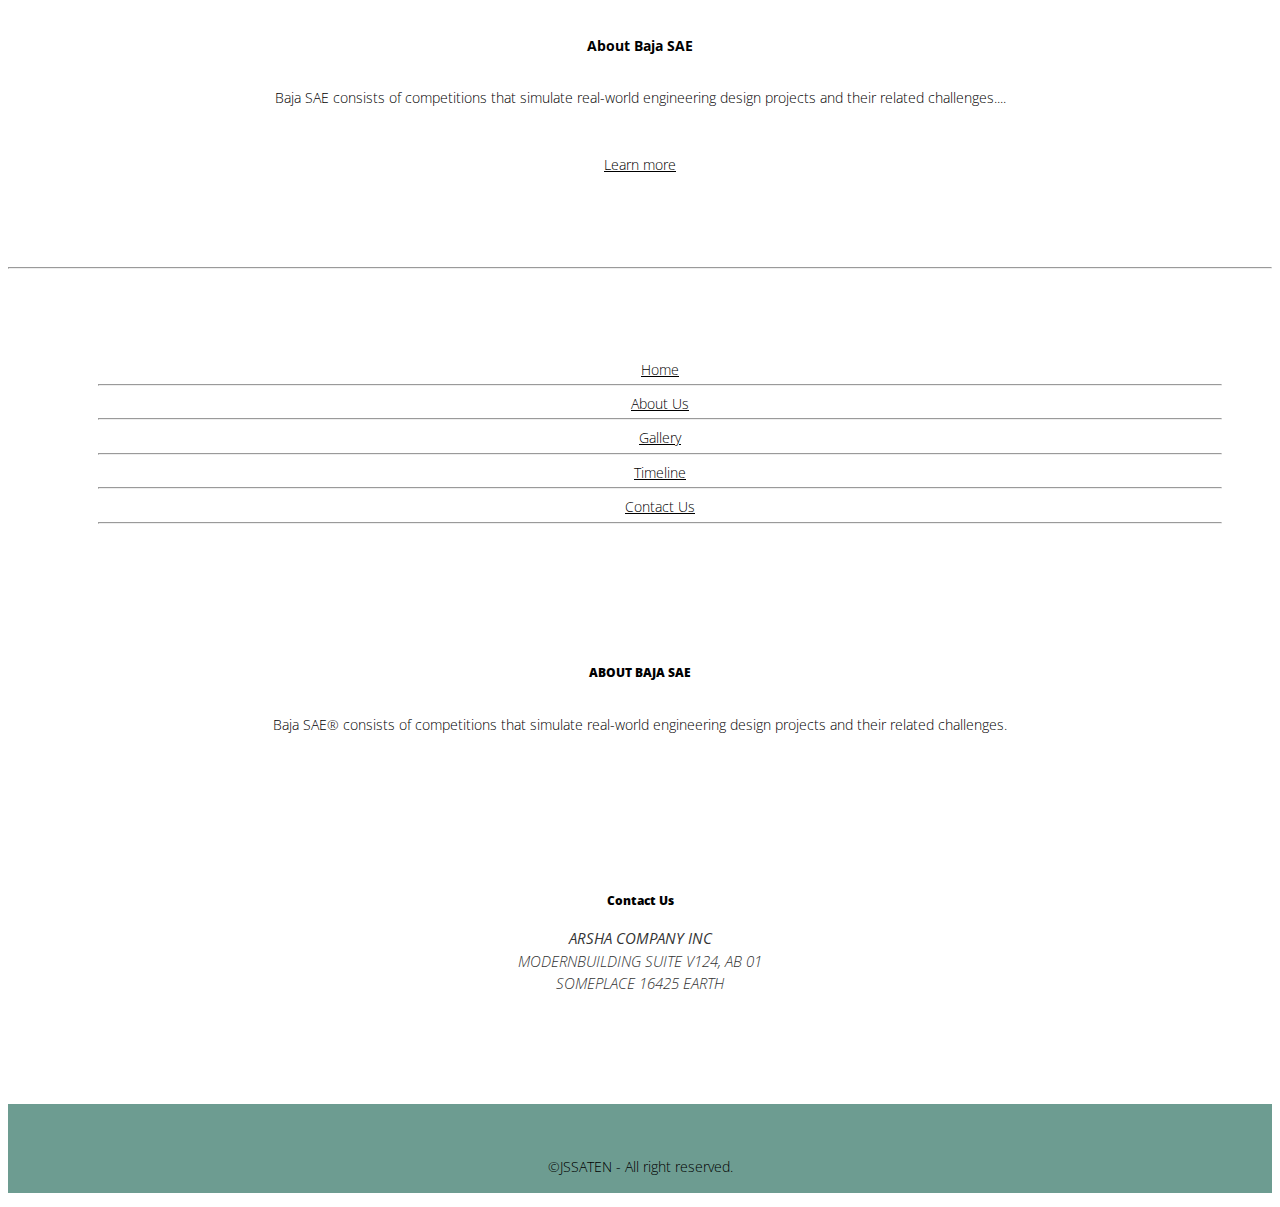
==== commit b20f93a2: "updated" ====
--- a/index.html
+++ b/index.html
@@ -108,9 +108,6 @@
 					<div class="wow bounceIn" data-wow-offset="0" data-wow-delay="0.8s">
 						<div class="align-center">
 							<h4>About JSS</h4>					
-							<div class="icon">
-								<i class="fa fa-heart-o fa-3x"></i>
-							</div>
 							<p>
 							 JSS Academy of Technical Education Noida (JSSATEN) is one of the leading Technical Institutions....
 							</p>
@@ -124,9 +121,6 @@
 					<div class="wow bounceIn" data-wow-offset="0" data-wow-delay="1.3s">
 						<div class="align-center">
 							<h4>About Team Vega Racing</h4>				
-							<div class="icon">
-								<i class="fa fa-desktop fa-3x"></i>
-							</div>
 							<p>
 							 Orginally known as Team VEGA, Team VEGA Racing was formed in 2011 by a bunch of enthusiastic gearheads....
 							</p>
@@ -140,9 +134,6 @@
 					<div class="wow bounceIn" data-wow-offset="0" data-wow-delay="1.3s">
 						<div class="align-center">
 							<h4>About Baja SAE</h4>					
-							<div class="icon">
-								<i class="fa fa-location-arrow fa-3x"></i>
-							</div>
 							<p>
 							 Baja SAE consists of competitions that simulate real-world engineering design projects and their related challenges....
 							</p>
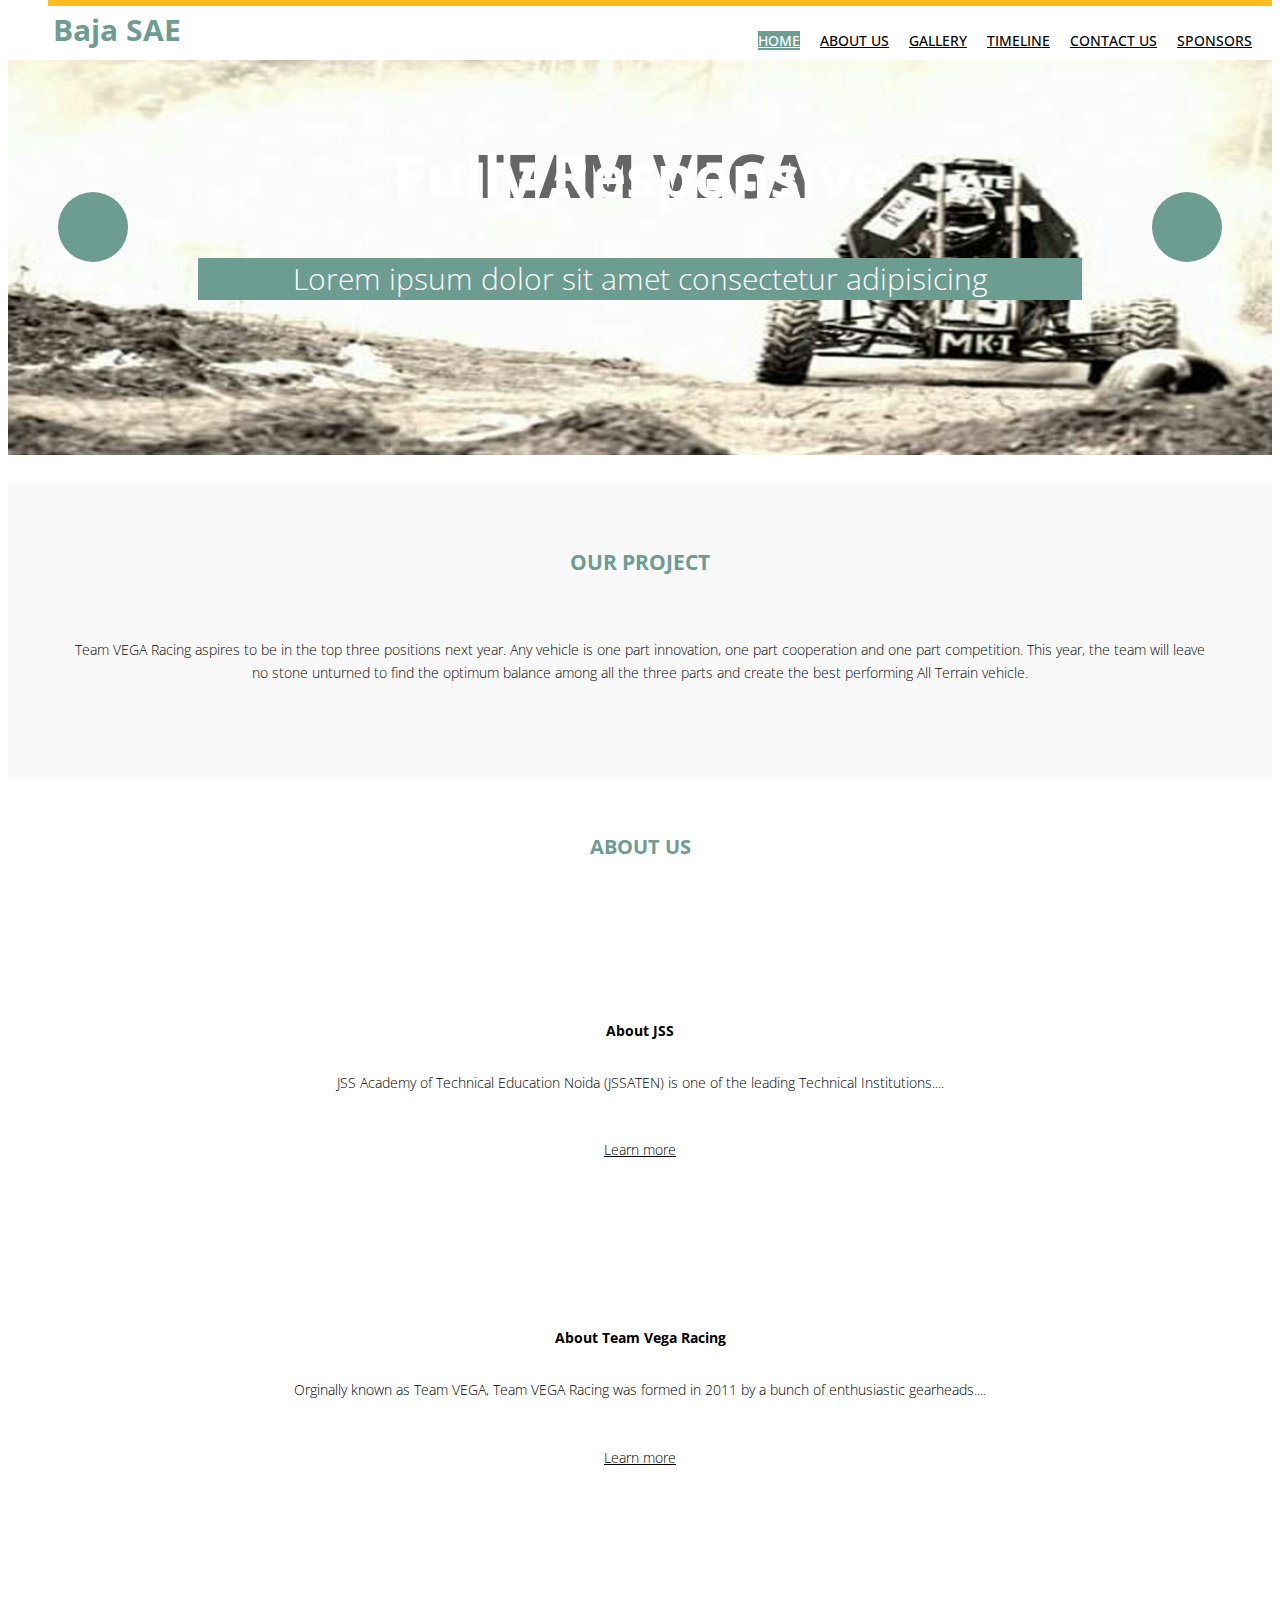
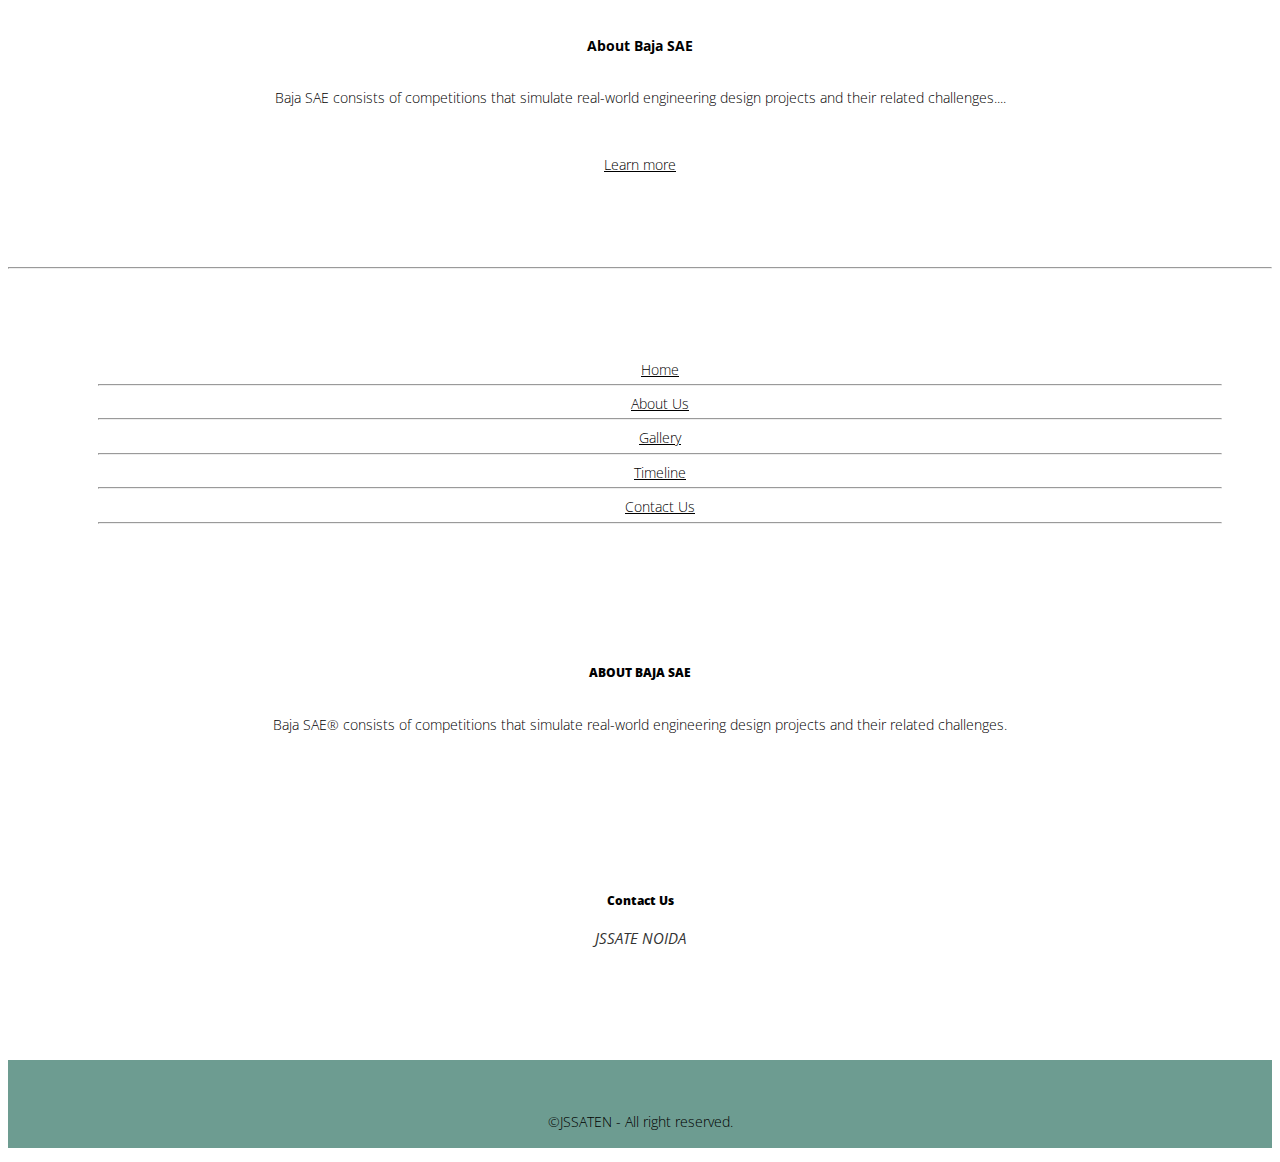
==== commit 4263e0c1: "bugs resolved" ====
--- a/index.html
+++ b/index.html
@@ -181,9 +181,7 @@
 					<div class="widget">
 						<h5 class="widgetheading text-left"><b>Contact Us</b></h5>
 						<address>
-						<strong>Arsha company Inc</strong><br>
-						 Modernbuilding suite V124, AB 01<br>
-						 Someplace 16425 Earth
+						<strong>JSSATE NOida</strong>
 						</address>
 					</div>
 				</div>
@@ -196,8 +194,7 @@
 					<div class="col-lg-12">
 						<ul class="social-network">
 							<li><a href="https://www.facebook.com/jssMotorsports/" data-placement="top" title="Facebook"><i class="fa fa-facebook fa-1x"></i></a></li>
-							<li><a href="#" data-placement="top" title="Twitter"><i class="fa fa-twitter fa-1x"></i></a></li>
-							<li><a href="#" data-placement="top" title="Linkedin"><i class="fa fa-linkedin fa-1x"></i></a></li>
+							<li><a href="https://twitter.com/jssMotorsports" data-placement="top" title="Twitter"><i class="fa fa-twitter fa-1x"></i></a></li>
 							<li><a href="https://www.instagram.com/team_vega_racing/" data-placement="top" title="Instagram"><i class="fa fa-instagram fa-1x"></i></a></li>
 							<li><a href="https://www.youtube.com/channel/UCphy91yP0zwY_itO0AN6A1w" data-placement="top" title="Youtube"><i class="fa fa-youtube fa-1x"></i></a></li>
 						</ul>
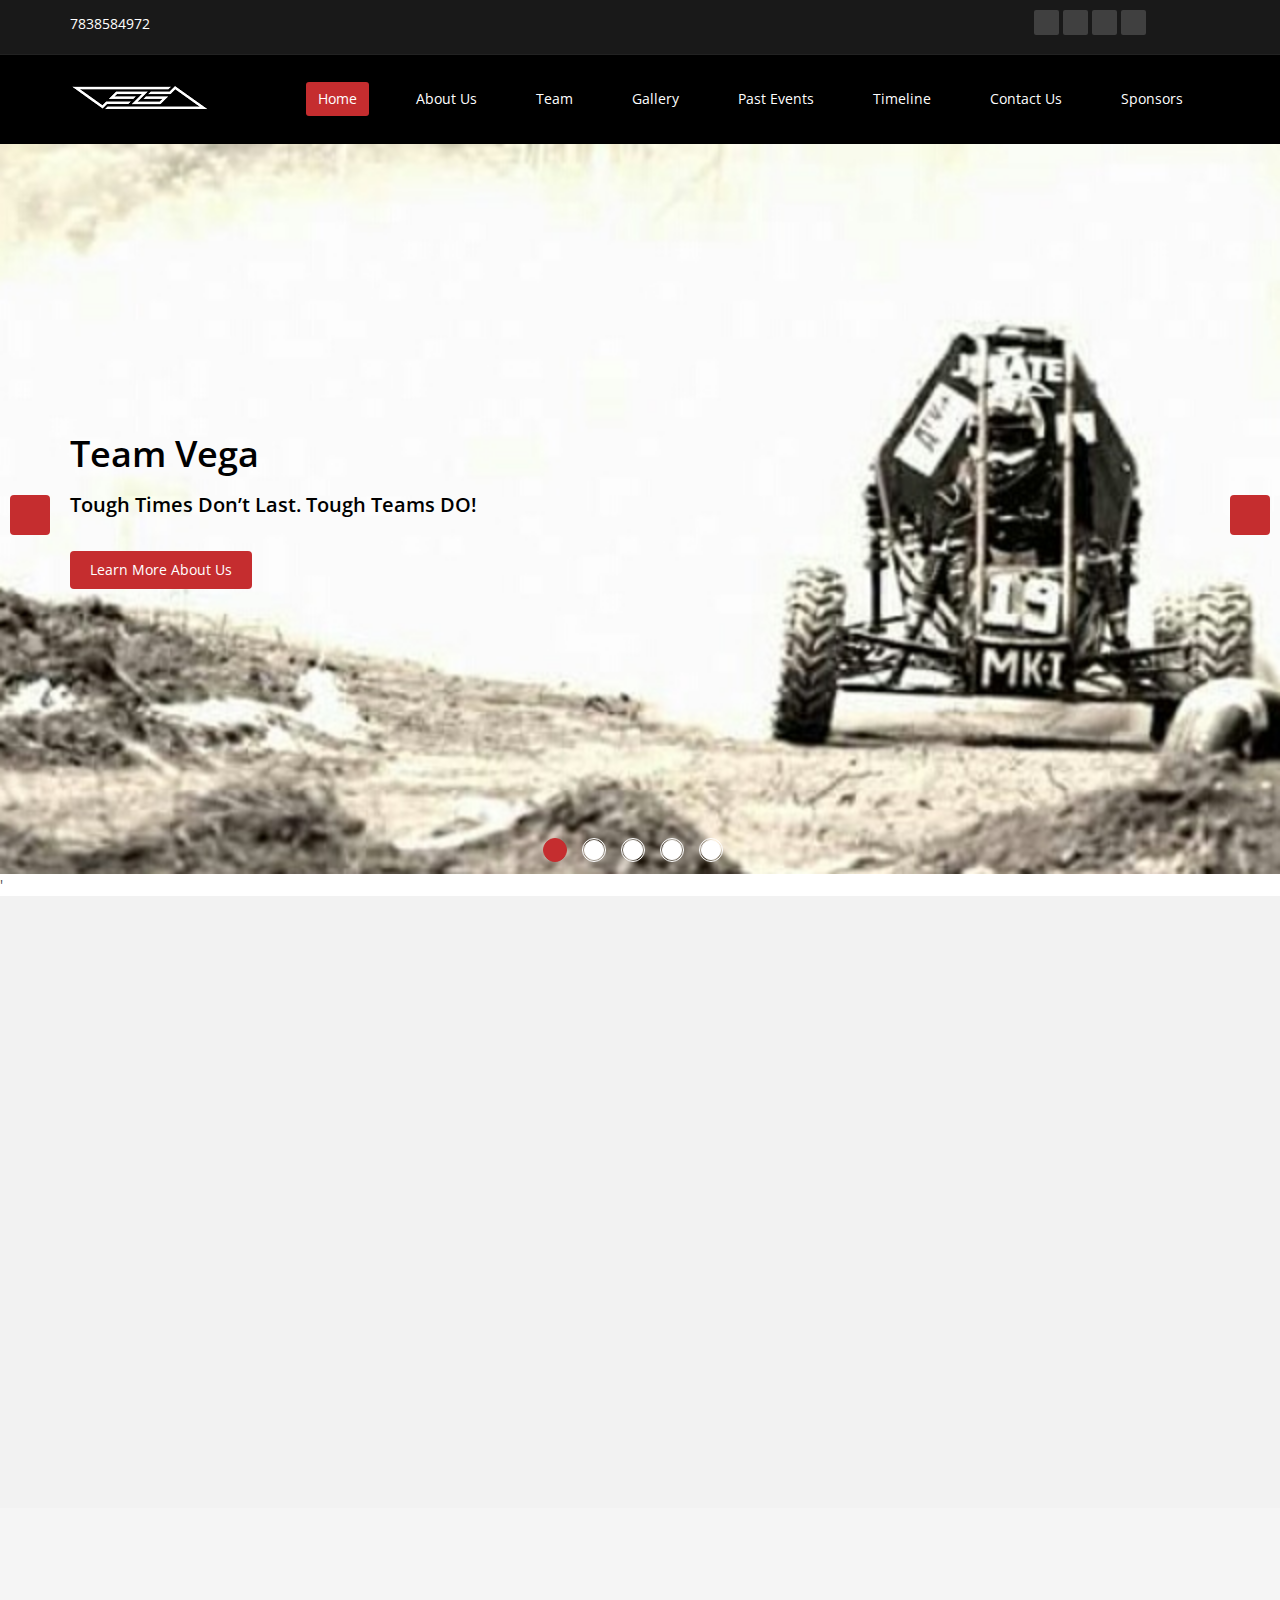
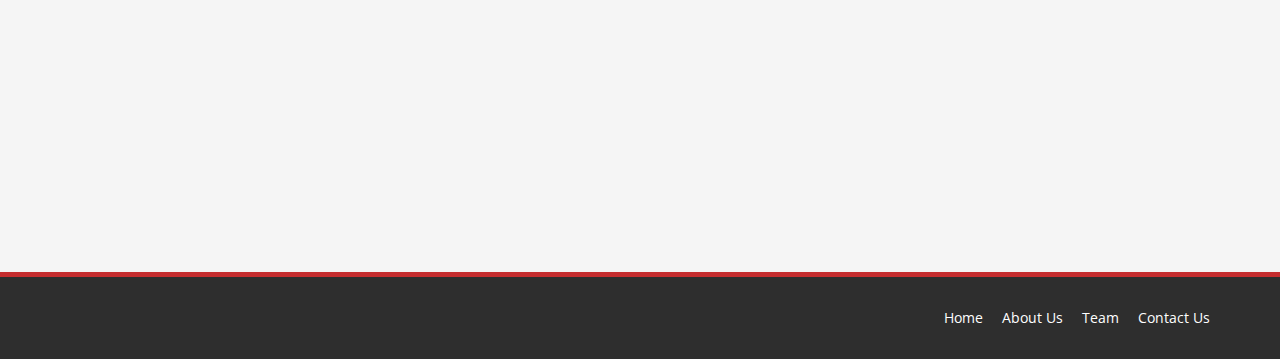
==== commit b718565e: "changed theme" ====
--- a/index.html
+++ b/index.html
@@ -1,222 +1,260 @@
-<!DOCTYPE html>
-<html lang="en">
-  <head>
-    <meta charset="utf-8">
-    <meta http-equiv="X-UA-Compatible" content="IE=edge">
-    <meta name="viewport" content="width=device-width, initial-scale=1">
-    <title>Baja SAE</title>
-
-    <!-- Bootstrap -->
-    <link href="css/bootstrap.min.css" rel="stylesheet">
-	<link href="css/responsive-slider.css" rel="stylesheet">
-	<link rel="stylesheet" href="css/animate.css">
-	<link rel="stylesheet" href="css/font-awesome.min.css">
-	<link href="css/style.css" rel="stylesheet">	
-  </head>
-  <body>
-    <header>
-		<div class="container">
-			<div class="row">
-				<nav class="navbar navbar-default" role="navigation">
-					<div class="container-fluid">
-						<div class="navbar-header">
-							<div class="navbar-brand">
-								<a href="index.html"><h1>Baja SAE</h1></a>
-							</div>
-						</div>
-						<div class="menu">
-							<ul class="nav nav-tabs" role="tablist">
-								<li role="presentation" class="active"><a href="index.html">Home</a></li>
-								<li role="presentation"><a href="about.html">About Us</a></li>
-								<li role="presentation"><a href="gallery.html">Gallery</a></li>
-								<li role="presentation"><a href="timeline.html">Timeline</a></li>					
-								<li role="presentation"><a href="contact.html">Contact Us</a></li>
-								<li role="presentation"><a href="sponsor.html">Sponsors</a></li>	
-							</ul>
-						</div>
-					</div>			
-				</nav>
-			</div>
-		</div>
-	</header>
-	
-    <div class="slider">		
-		<div id="about-slider">
-			<div id="carousel-slider" class="carousel slide" data-ride="carousel">
-				<!-- Indicators -->
-				<ol class="carousel-indicators visible-xs">
-					<li data-target="#carousel-slider" data-slide-to="0" class="active"></li>
-					<li data-target="#carousel-slider" data-slide-to="1"></li>
-					<li data-target="#carousel-slider" data-slide-to="2"></li>
-				</ol>
-
-				<div class="carousel-inner">
-					<div class="item active">						
-						<img src="img/slider2.jpg" class="img-responsive" alt=""> 
-						<div class="carousel-caption">
-							<div class="wow fadeInUp" data-wow-offset="0" data-wow-delay="0.3s">								
-								<h2><span>TEAM VEGA</span></h2>
-							</div>
-							<div class="col-md-10 col-md-offset-1">
-								<div class="wow fadeInUp" data-wow-offset="0" data-wow-delay="0.6s">								
-									<p>Tough Times Don’t Last. Tough Teams DO!</p>
-								</div>
-							</div>
-							<div class="wow fadeInUp" data-wow-offset="0" data-wow-delay="0.9s">								
-							</div>
-						</div>
-				    </div>
-			
-				    <div class="item">
-						<img src="img/slide2.jpg" class="img-responsive" alt=""> 
-						<div class="carousel-caption">
-							<div class="wow fadeInUp" data-wow-offset="0" data-wow-delay="1.0s">								
-								<h2>Fully Responsive</h2>
-							</div>
-							<div class="col-md-10 col-md-offset-1">
-								<div class="wow fadeInUp" data-wow-offset="0" data-wow-delay="0.6s">								
-									<p>Lorem ipsum dolor sit amet consectetur adipisicing</p>
-								</div>
-							</div>
-						</div>
-				    </div> 
-				</div>
-				
-				<a class="left carousel-control hidden-xs" href="#carousel-slider" data-slide="prev">
-					<i class="fa fa-angle-left"></i> 
-				</a>
-				
-				<a class=" right carousel-control hidden-xs"href="#carousel-slider" data-slide="next">
-					<i class="fa fa-angle-right"></i> 
-				</a>
-			</div> <!--/#carousel-slider-->
-		</div><!--/#about-slider-->
-	</div><!--/#slider-->
-    
-	<div class="content">
-			<h2><span>OUR PROJECT</span></h2>
-			<p>Team VEGA Racing aspires to be in the top three positions next year. Any vehicle is one part innovation, one part cooperation and one part competition. This year, the team will leave no stone unturned to find the optimum balance among all the three parts and create the best performing All Terrain vehicle.</p>
-		</div>
-	<div class="breadcrumb">
-		<h4>About Us</h4>
-	</div>
-	
-	<div class="container">
-		<div class="row">
-			<div class="boxs">				
-				<div class="col-md-4">
-					<div class="wow bounceIn" data-wow-offset="0" data-wow-delay="0.8s">
-						<div class="align-center">
-							<h4>About JSS</h4>					
-							<p>
-							 JSS Academy of Technical Education Noida (JSSATEN) is one of the leading Technical Institutions....
-							</p>
-							<div class="ficon">
-								<a href="about.html" alt="">Learn more</a> 
-							</div>
-						</div>
-					</div>
-				</div>
-				<div class="col-md-4">
-					<div class="wow bounceIn" data-wow-offset="0" data-wow-delay="1.3s">
-						<div class="align-center">
-							<h4>About Team Vega Racing</h4>				
-							<p>
-							 Orginally known as Team VEGA, Team VEGA Racing was formed in 2011 by a bunch of enthusiastic gearheads....
-							</p>
-							<div class="ficon">
-								<a href="about.html" alt="">Learn more</a> 
-							</div>
-						</div>
-					</div>
-				</div>
-				<div class="col-md-4">
-					<div class="wow bounceIn" data-wow-offset="0" data-wow-delay="1.3s">
-						<div class="align-center">
-							<h4>About Baja SAE</h4>					
-							<p>
-							 Baja SAE consists of competitions that simulate real-world engineering design projects and their related challenges....
-							</p>
-							<div class="ficon">
-								<a href="about.html" alt="">Learn more</a> 
-							</div>
-						</div>
-					</div>
-				</div>
-				
-			</div>
-		</div>
-	</div>
-		
-	<hr>
-	
-	<footer>	
-		<div class="container">
-			<div class="row">
-				<div class="col-lg-4">
-					<div class="widget">
-						<ul class="link-list text-left">
-							<li><a href="index.html">Home</a></li>
-							<hr style="margin-top: 3px;">
-							<li style="margin-top: 3px;"><a href="about.html">About Us</a></li>
-							<hr style="margin-top: 3px;">
-							<li style="margin-top: 3px;"><a href="gallery.html">Gallery</a></li>
-							<hr style="margin-top: 3px;">
-							<li style="margin-top: 3px;"><a href="timeline.html">Timeline</a></li>
-							<hr style="margin-top: 3px;">
-							<li style="margin-top: 3px;"><a href="contact.html">Contact Us</a></li>
-							<hr style="margin-top: 3px;">
-						</ul>
-					</div>
-				</div>
-				<div class="col-lg-4">
-					<div class="widget">
-						<h5 class="widgetheading text-left"><b>ABOUT BAJA SAE</b></h5>						
-						<p class="text-left" style="margin-top: 3px">Baja SAE® consists of competitions that simulate real-world engineering design projects and their related challenges.
-						
-						</p>						
-					</div>
-				</div>
-				<div class="col-lg-4">
-					<div class="widget">
-						<h5 class="widgetheading text-left"><b>Contact Us</b></h5>
-						<address>
-						<strong>JSSATE NOida</strong>
-						</address>
-					</div>
-				</div>
-				
-			</div>
-		</div>			
-		<div class="sub-footer">
-			<div class="container">
-				<div class="row">
-					<div class="col-lg-12">
-						<ul class="social-network">
-							<li><a href="https://www.facebook.com/jssMotorsports/" data-placement="top" title="Facebook"><i class="fa fa-facebook fa-1x"></i></a></li>
-							<li><a href="https://twitter.com/jssMotorsports" data-placement="top" title="Twitter"><i class="fa fa-twitter fa-1x"></i></a></li>
-							<li><a href="https://www.instagram.com/team_vega_racing/" data-placement="top" title="Instagram"><i class="fa fa-instagram fa-1x"></i></a></li>
-							<li><a href="https://www.youtube.com/channel/UCphy91yP0zwY_itO0AN6A1w" data-placement="top" title="Youtube"><i class="fa fa-youtube fa-1x"></i></a></li>
-						</ul>
-					</div>
-					<div class="col-lg-12">
-						<div class="copyright">
-							<p>&copy;JSSATEN - All right reserved.</p>
-						</div>
-					</div>
-					
-				</div>
-			</div>
-		</div>
-	</footer>
-	<!--end footer-->
-    <!-- jQuery (necessary for Bootstrap's JavaScript plugins) -->
-    <script src="js/jquery-2.1.1.min.js"></script>
-    <!-- Include all compiled plugins (below), or include individual files as needed -->
-    <script src="js/bootstrap.min.js"></script>
-	<script src="js/responsive-slider.js"></script>
-	<script src="js/wow.min.js"></script>
-	<script>wow = new WOW({}).init();</script>
-    
-</body>
+<!DOCTYPE html>
+<html lang="en">
+<head>
+    <meta charset="utf-8">
+    <meta name="viewport" content="width=device-width, initial-scale=1.0">
+    <meta name="description" content="">
+    <meta name="author" content="">
+    <title>Baja SAE</title>
+    <link href="css/bootstrap.min.css" rel="stylesheet">
+    <link href="css/font-awesome.min.css" rel="stylesheet">
+    <link href="css/animate.min.css" rel="stylesheet">
+    <link href="css/prettyPhoto.css" rel="stylesheet">
+    <link href="css/main.css" rel="stylesheet">
+    <link href="css/responsive.css" rel="stylesheet">     
+    <link rel="shortcut icon" href="images/ico/favicon.ico">
+    <link rel="apple-touch-icon-precomposed" sizes="144x144" href="images/ico/apple-touch-icon-144-precomposed.png">
+    <link rel="apple-touch-icon-precomposed" sizes="114x114" href="images/ico/apple-touch-icon-114-precomposed.png">
+    <link rel="apple-touch-icon-precomposed" sizes="72x72" href="images/ico/apple-touch-icon-72-precomposed.png">
+    <link rel="apple-touch-icon-precomposed" href="images/ico/apple-touch-icon-57-precomposed.png">
+</head><!--/head-->
+
+<body class="homepage">
+
+    <header id="header">
+        <div class="top-bar">
+            <div class="container">
+                <div class="row">
+                    <div class="col-sm-6 col-xs-4">
+                        <div class="top-number"><p><i class="fa fa-phone-square"></i>  7838584972</p></div>
+                    </div>
+                    <div class="col-sm-6 col-xs-8">
+                       <div class="social">
+                            <ul class="social-share">
+                                <li><a href="https://www.facebook.com/jssMotorsports/"><i class="fa fa-facebook"></i></a></li>
+                                <li><a href="https://twitter.com/jssMotorsports"><i class="fa fa-twitter"></i></a></li>
+                                <li><a href="https://www.instagram.com/team_vega_racing/"><i class="fa fa-instagram"></i></a></li> 
+                                <li><a href="https://www.youtube.com/channel/UCphy91yP0zwY_itO0AN6A1w"><i class="fa fa-youtube"></i></a></li>
+                            </ul>
+                            <div class="search">
+                                <form role="form">
+                                    <input type="text" class="search-form" autocomplete="off" placeholder="Search">
+                                    <i class="fa fa-search"></i>
+                                </form>
+                           </div>
+                       </div>
+                    </div>
+                </div>
+            </div><!--/.container-->
+        </div><!--/.top-bar-->
+
+        <nav class="navbar navbar-inverse" role="banner">
+            <div class="container">
+                <div class="navbar-header">
+                    <button type="button" class="navbar-toggle" data-toggle="collapse" data-target=".navbar-collapse">
+                        <span class="sr-only">Toggle navigation</span>
+                        <span class="icon-bar"></span>
+                        <span class="icon-bar"></span>
+                        <span class="icon-bar"></span>
+                    </button>
+                    <a class="navbar-brand" href="index.html"><img src="images/logo.png" alt="logo"></a>
+                </div>
+				
+                <div class="collapse navbar-collapse navbar-right">
+                    <ul class="nav navbar-nav">
+                        <li class="active"><a href="index.html">Home</a></li>
+                        <li><a href="about.html">About Us</a></li>
+                        <li><a href="team.html">Team</a></li>
+                        <li><a href="gallery.html">Gallery</a></li>
+                        <li><a href="past.html">Past Events</a></li>
+                        <li><a href="timeline.html">Timeline</a></li>  
+                        <li><a href="contact.html">Contact Us</a></li>  
+                        <li><a href="sponsor.html">Sponsors</a></li>                        
+                    </ul>
+                </div>
+            </div><!--/.container-->
+        </nav><!--/nav-->
+		
+    </header><!--/header-->
+
+    <section id="main-slider" class="no-margin">
+        <div class="carousel slide">
+            <ol class="carousel-indicators">
+                <li data-target="#main-slider" data-slide-to="0" class="active"></li>
+                <li data-target="#main-slider" data-slide-to="1"></li>
+                <li data-target="#main-slider" data-slide-to="2"></li>
+                <li data-target="#main-slider" data-slide-to="3"></li>
+                <li data-target="#main-slider" data-slide-to="4"></li>
+            </ol>
+            <div class="carousel-inner">
+
+                <div class="item active" style="background-image: url(images/slider/Slide1.jpg)">
+                    <div class="container">
+                        <div class="row slide-margin">
+                            <div class="col-sm-6">
+                                <div class="carousel-content">
+                                    <h1 class="animation animated-item-1" style="color:#000000;">Team Vega</h1>
+                                    <h2 class="animation animated-item-2" style="color:#000000;">Tough Times Don’t Last. Tough Teams DO!</h2>
+                                    <a class="btn-slide animation animated-item-3" href="about.html">Learn More About Us</a>
+                                </div>
+                            </div>
+                        </div>
+                    </div>
+                </div><!--/.item-->
+
+                <div class="item" style="background-image: url(images/slider/Slide2.jpg)">
+                    <div class="container">
+                        <div class="row slide-margin">
+                        </div>
+                    </div>
+                </div><!--/.item-->
+
+                <div class="item" style="background-image: url(images/slider/Slide3.jpg)">
+                    <div class="container">
+                        <div class="row slide-margin">
+                        </div>
+                    </div>
+                </div><!--/.item-->
+
+                <div class="item" style="background-image: url(images/slider/Slide4.jpg)">
+                    <div class="container">
+                        <div class="row slide-margin">
+                        </div>
+                    </div>
+                </div><!--/.item-->'
+
+                <div class="item" style="background-image: url(images/slider/Slide5.jpg)">
+                    <div class="container">
+                        <div class="row slide-margin">
+                        </div>
+                    </div>
+                </div><!--/.item-->
+            </div><!--/.carousel-inner-->
+        </div><!--/.carousel-->
+        <a class="prev hidden-xs" href="#main-slider" data-slide="prev">
+            <i class="fa fa-chevron-left"></i>
+        </a>
+        <a class="next hidden-xs" href="#main-slider" data-slide="next">
+            <i class="fa fa-chevron-right"></i>
+        </a>
+    </section><!--/#main-slider-->
+
+    <section id="feature" >
+        <div class="container">
+           <div class="center wow fadeInDown">
+                <h2>About Us</h2>
+            </div>
+
+            <div class="container">
+		<div class="row">
+			<div class="boxs">				
+				<div class="col-md-4">
+					<div class="wow bounceIn" data-wow-offset="0" data-wow-delay="0.8s">
+						<div class="align-center">
+							<h4>About JSS</h4>					
+							<p>
+							 JSS Academy of Technical Education Noida (JSSATEN) is one of the leading Technical Institutions....
+							</p>
+							<div class="ficon">
+								<a href="about.html" alt="">Learn more</a> 
+							</div>
+						</div>
+					</div>
+				</div>
+				<div class="col-md-4">
+					<div class="wow bounceIn" data-wow-offset="0" data-wow-delay="1.3s">
+						<div class="align-center">
+							<h4>About Team Vega Racing</h4>				
+							<p>
+							 Orginally known as Team VEGA, Team VEGA Racing was formed in 2011 by a bunch of enthusiastic gearheads....
+							</p>
+							<div class="ficon">
+								<a href="about.html" alt="">Learn more</a> 
+							</div>
+						</div>
+					</div>
+				</div>
+				<div class="col-md-4">
+					<div class="wow bounceIn" data-wow-offset="0" data-wow-delay="1.3s">
+						<div class="align-center">
+							<h4>About Baja SAE</h4>					
+							<p>
+							 Baja SAE consists of competitions that simulate real-world engineering design projects and their related challenges....
+							</p>
+							<div class="ficon">
+								<a href="about.html" alt="">Learn more</a> 
+							</div>
+						</div>
+					</div>
+				</div>
+				
+			</div>
+		</div>
+	</div>   
+        </div><!--/.container-->
+    </section><!--/#feature-->
+
+    
+
+    <section id="bottom">
+        <div class="container wow fadeInDown" data-wow-duration="1000ms" data-wow-delay="600ms">
+            <div class="row">
+                <div class="col-md-4 col-sm-6">
+                    <div class="widget">
+                        <ul>
+                            <li><a href="about.html">About us</a></li>
+                            <li><a href="team.html">Team</a></li>
+                            <li><a href="gallery.html">Gallery</a></li>
+                            <li><a href="timeline.html">Timeline</a></li>
+                            <li><a href="past.html">Past Events</a></li>
+                            <li><a href="sponsor.html">Sponsors</a></li>
+                            <li><a href="contact.html">Contact us</a></li>
+                        </ul>
+                    </div>    
+                </div><
+
+                <div class="col-md-4 col-sm-6">
+                    <div class="widget">
+                        <h3>About Team Vega Racing</h3>
+                        <p class="text-left" style="margin-top: 3px">The official SAE Collegiate Club of JSSATE, Noida, Team VEGA Racing is a group of budding engineers who are united by the passion of automobiles and driven by the thrill of throat cut competition. 
+						</p>						
+                    </div>    
+                </div>
+
+                <div class="col-md-3 col-sm-6">
+                    <div class="widget">
+                        <h3>Contact Us: </h3>
+                        <p class="text-left" style="margin-top: 3px"><a href="" class="link-dec">jssteamvega@gmail.com</a></p>
+						
+						</p>						
+                    </div>    
+                </div>
+            </div>
+        </div>
+    </section><!--/#bottom-->
+
+    <footer id="footer" class="midnight-blue">
+        <div class="container">
+            <div class="row">
+                <div class="col-sm-6">
+                </div>
+                <div class="col-sm-6">
+                    <ul class="pull-right">
+                        <li><a href="index.html">Home</a></li>
+                        <li><a href="about.html">About Us</a></li>
+                        <li><a href="team.html">Team</a></li>
+                        <li><a href="contact.html">Contact Us</a></li>
+                    </ul>
+                </div>
+            </div>
+        </div>
+    </footer><!--/#footer-->
+
+    <script src="js/jquery.js"></script>
+    <script src="js/bootstrap.min.js"></script>
+    <script src="js/jquery.prettyPhoto.js"></script>
+    <script src="js/jquery.isotope.min.js"></script>
+    <script src="js/main.js"></script>
+    <script src="js/wow.min.js"></script>
+</body>
 </html>--- a/css/prettyPhoto.css
+++ b/css/prettyPhoto.css
@@ -0,0 +1,170 @@
+div.pp_default .pp_top,div.pp_default .pp_top .pp_middle,div.pp_default .pp_top .pp_left,div.pp_default .pp_top .pp_right,div.pp_default .pp_bottom,div.pp_default .pp_bottom .pp_left,div.pp_default .pp_bottom .pp_middle,div.pp_default .pp_bottom .pp_right{height:13px}
+div.pp_default .pp_top .pp_left{background:url(../images/prettyPhoto/default/sprite.png) -78px -93px no-repeat}
+div.pp_default .pp_top .pp_middle{background:url(../images/prettyPhoto/default/sprite_x.png) top left repeat-x}
+div.pp_default .pp_top .pp_right{background:url(../images/prettyPhoto/default/sprite.png) -112px -93px no-repeat}
+div.pp_default .pp_content .ppt{color:#f8f8f8}
+div.pp_default .pp_content_container .pp_left{background:url(../images/prettyPhoto/default/sprite_y.png) -7px 0 repeat-y;padding-left:13px}
+div.pp_default .pp_content_container .pp_right{background:url(../images/prettyPhoto/default/sprite_y.png) top right repeat-y;padding-right:13px}
+div.pp_default .pp_next:hover{background:url(../images/prettyPhoto/default/sprite_next.png) center right no-repeat;cursor:pointer}
+div.pp_default .pp_previous:hover{background:url(../images/prettyPhoto/default/sprite_prev.png) center left no-repeat;cursor:pointer}
+div.pp_default .pp_expand{background:url(../images/prettyPhoto/default/sprite.png) 0 -29px no-repeat;cursor:pointer;width:28px;height:28px}
+div.pp_default .pp_expand:hover{background:url(../images/prettyPhoto/default/sprite.png) 0 -56px no-repeat;cursor:pointer}
+div.pp_default .pp_contract{background:url(../images/prettyPhoto/default/sprite.png) 0 -84px no-repeat;cursor:pointer;width:28px;height:28px}
+div.pp_default .pp_contract:hover{background:url(../images/prettyPhoto/default/sprite.png) 0 -113px no-repeat;cursor:pointer}
+div.pp_default .pp_close{width:30px;height:30px;background:url(../images/prettyPhoto/default/sprite.png) 2px 1px no-repeat;cursor:pointer}
+div.pp_default .pp_gallery ul li a{background:url(../images/prettyPhoto/default/default_thumb.png) center center #f8f8f8;border:1px solid #aaa}
+div.pp_default .pp_social{margin-top:7px}
+div.pp_default .pp_gallery a.pp_arrow_previous,div.pp_default .pp_gallery a.pp_arrow_next{position:static;left:auto}
+div.pp_default .pp_nav .pp_play,div.pp_default .pp_nav .pp_pause{background:url(../images/prettyPhoto/default/sprite.png) -51px 1px no-repeat;height:30px;width:30px}
+div.pp_default .pp_nav .pp_pause{background-position:-51px -29px}
+div.pp_default a.pp_arrow_previous,div.pp_default a.pp_arrow_next{background:url(../images/prettyPhoto/default/sprite.png) -31px -3px no-repeat;height:20px;width:20px;margin:4px 0 0}
+div.pp_default a.pp_arrow_next{left:52px;background-position:-82px -3px}
+div.pp_default .pp_content_container .pp_details{margin-top:5px}
+div.pp_default .pp_nav{clear:none;height:30px;width:110px;position:relative}
+div.pp_default .pp_nav .currentTextHolder{font-family:Georgia;font-style:italic;color:#999;font-size:11px;left:75px;line-height:25px;position:absolute;top:2px;margin:0;padding:0 0 0 10px}
+div.pp_default .pp_close:hover,div.pp_default .pp_nav .pp_play:hover,div.pp_default .pp_nav .pp_pause:hover,div.pp_default .pp_arrow_next:hover,div.pp_default .pp_arrow_previous:hover{opacity:0.7}
+div.pp_default .pp_description{font-size:11px;font-weight:700;line-height:14px;margin:5px 50px 5px 0}
+div.pp_default .pp_bottom .pp_left{background:url(../images/prettyPhoto/default/sprite.png) -78px -127px no-repeat}
+div.pp_default .pp_bottom .pp_middle{background:url(../images/prettyPhoto/default/sprite_x.png) bottom left repeat-x}
+div.pp_default .pp_bottom .pp_right{background:url(../images/prettyPhoto/default/sprite.png) -112px -127px no-repeat}
+div.pp_default .pp_loaderIcon{background:url(../images/prettyPhoto/default/loader.gif) center center no-repeat}
+div.light_rounded .pp_top .pp_left{background:url(../images/prettyPhoto/light_rounded/sprite.png) -88px -53px no-repeat}
+div.light_rounded .pp_top .pp_right{background:url(../images/prettyPhoto/light_rounded/sprite.png) -110px -53px no-repeat}
+div.light_rounded .pp_next:hover{background:url(../images/prettyPhoto/light_rounded/btnNext.png) center right no-repeat;cursor:pointer}
+div.light_rounded .pp_previous:hover{background:url(../images/prettyPhoto/light_rounded/btnPrevious.png) center left no-repeat;cursor:pointer}
+div.light_rounded .pp_expand{background:url(../images/prettyPhoto/light_rounded/sprite.png) -31px -26px no-repeat;cursor:pointer}
+div.light_rounded .pp_expand:hover{background:url(../images/prettyPhoto/light_rounded/sprite.png) -31px -47px no-repeat;cursor:pointer}
+div.light_rounded .pp_contract{background:url(../images/prettyPhoto/light_rounded/sprite.png) 0 -26px no-repeat;cursor:pointer}
+div.light_rounded .pp_contract:hover{background:url(../images/prettyPhoto/light_rounded/sprite.png) 0 -47px no-repeat;cursor:pointer}
+div.light_rounded .pp_close{width:75px;height:22px;background:url(../images/prettyPhoto/light_rounded/sprite.png) -1px -1px no-repeat;cursor:pointer}
+div.light_rounded .pp_nav .pp_play{background:url(../images/prettyPhoto/light_rounded/sprite.png) -1px -100px no-repeat;height:15px;width:14px}
+div.light_rounded .pp_nav .pp_pause{background:url(../images/prettyPhoto/light_rounded/sprite.png) -24px -100px no-repeat;height:15px;width:14px}
+div.light_rounded .pp_arrow_previous{background:url(../images/prettyPhoto/light_rounded/sprite.png) 0 -71px no-repeat}
+div.light_rounded .pp_arrow_next{background:url(../images/prettyPhoto/light_rounded/sprite.png) -22px -71px no-repeat}
+div.light_rounded .pp_bottom .pp_left{background:url(../images/prettyPhoto/light_rounded/sprite.png) -88px -80px no-repeat}
+div.light_rounded .pp_bottom .pp_right{background:url(../images/prettyPhoto/light_rounded/sprite.png) -110px -80px no-repeat}
+div.dark_rounded .pp_top .pp_left{background:url(../images/prettyPhoto/dark_rounded/sprite.png) -88px -53px no-repeat}
+div.dark_rounded .pp_top .pp_right{background:url(../images/prettyPhoto/dark_rounded/sprite.png) -110px -53px no-repeat}
+div.dark_rounded .pp_content_container .pp_left{background:url(../images/prettyPhoto/dark_rounded/contentPattern.png) top left repeat-y}
+div.dark_rounded .pp_content_container .pp_right{background:url(../images/prettyPhoto/dark_rounded/contentPattern.png) top right repeat-y}
+div.dark_rounded .pp_next:hover{background:url(../images/prettyPhoto/dark_rounded/btnNext.png) center right no-repeat;cursor:pointer}
+div.dark_rounded .pp_previous:hover{background:url(../images/prettyPhoto/dark_rounded/btnPrevious.png) center left no-repeat;cursor:pointer}
+div.dark_rounded .pp_expand{background:url(../images/prettyPhoto/dark_rounded/sprite.png) -31px -26px no-repeat;cursor:pointer}
+div.dark_rounded .pp_expand:hover{background:url(../images/prettyPhoto/dark_rounded/sprite.png) -31px -47px no-repeat;cursor:pointer}
+div.dark_rounded .pp_contract{background:url(../images/prettyPhoto/dark_rounded/sprite.png) 0 -26px no-repeat;cursor:pointer}
+div.dark_rounded .pp_contract:hover{background:url(../images/prettyPhoto/dark_rounded/sprite.png) 0 -47px no-repeat;cursor:pointer}
+div.dark_rounded .pp_close{width:75px;height:22px;background:url(../images/prettyPhoto/dark_rounded/sprite.png) -1px -1px no-repeat;cursor:pointer}
+div.dark_rounded .pp_description{margin-right:85px;color:#fff}
+div.dark_rounded .pp_nav .pp_play{background:url(../images/prettyPhoto/dark_rounded/sprite.png) -1px -100px no-repeat;height:15px;width:14px}
+div.dark_rounded .pp_nav .pp_pause{background:url(../images/prettyPhoto/dark_rounded/sprite.png) -24px -100px no-repeat;height:15px;width:14px}
+div.dark_rounded .pp_arrow_previous{background:url(../images/prettyPhoto/dark_rounded/sprite.png) 0 -71px no-repeat}
+div.dark_rounded .pp_arrow_next{background:url(../images/prettyPhoto/dark_rounded/sprite.png) -22px -71px no-repeat}
+div.dark_rounded .pp_bottom .pp_left{background:url(../images/prettyPhoto/dark_rounded/sprite.png) -88px -80px no-repeat}
+div.dark_rounded .pp_bottom .pp_right{background:url(../images/prettyPhoto/dark_rounded/sprite.png) -110px -80px no-repeat}
+div.dark_rounded .pp_loaderIcon{background:url(../images/prettyPhoto/dark_rounded/loader.gif) center center no-repeat}
+div.dark_square .pp_left,div.dark_square .pp_middle,div.dark_square .pp_right,div.dark_square .pp_content{background:#000}
+div.dark_square .pp_description{color:#fff;margin:0 85px 0 0}
+div.dark_square .pp_loaderIcon{background:url(../images/prettyPhoto/dark_square/loader.gif) center center no-repeat}
+div.dark_square .pp_expand{background:url(../images/prettyPhoto/dark_square/sprite.png) -31px -26px no-repeat;cursor:pointer}
+div.dark_square .pp_expand:hover{background:url(../images/prettyPhoto/dark_square/sprite.png) -31px -47px no-repeat;cursor:pointer}
+div.dark_square .pp_contract{background:url(../images/prettyPhoto/dark_square/sprite.png) 0 -26px no-repeat;cursor:pointer}
+div.dark_square .pp_contract:hover{background:url(../images/prettyPhoto/dark_square/sprite.png) 0 -47px no-repeat;cursor:pointer}
+div.dark_square .pp_close{width:75px;height:22px;background:url(../images/prettyPhoto/dark_square/sprite.png) -1px -1px no-repeat;cursor:pointer}
+div.dark_square .pp_nav{clear:none}
+div.dark_square .pp_nav .pp_play{background:url(../images/prettyPhoto/dark_square/sprite.png) -1px -100px no-repeat;height:15px;width:14px}
+div.dark_square .pp_nav .pp_pause{background:url(../images/prettyPhoto/dark_square/sprite.png) -24px -100px no-repeat;height:15px;width:14px}
+div.dark_square .pp_arrow_previous{background:url(../images/prettyPhoto/dark_square/sprite.png) 0 -71px no-repeat}
+div.dark_square .pp_arrow_next{background:url(../images/prettyPhoto/dark_square/sprite.png) -22px -71px no-repeat}
+div.dark_square .pp_next:hover{background:url(../images/prettyPhoto/dark_square/btnNext.png) center right no-repeat;cursor:pointer}
+div.dark_square .pp_previous:hover{background:url(../images/prettyPhoto/dark_square/btnPrevious.png) center left no-repeat;cursor:pointer}
+div.light_square .pp_expand{background:url(../images/prettyPhoto/light_square/sprite.png) -31px -26px no-repeat;cursor:pointer}
+div.light_square .pp_expand:hover{background:url(../images/prettyPhoto/light_square/sprite.png) -31px -47px no-repeat;cursor:pointer}
+div.light_square .pp_contract{background:url(../images/prettyPhoto/light_square/sprite.png) 0 -26px no-repeat;cursor:pointer}
+div.light_square .pp_contract:hover{background:url(../images/prettyPhoto/light_square/sprite.png) 0 -47px no-repeat;cursor:pointer}
+div.light_square .pp_close{width:75px;height:22px;background:url(../images/prettyPhoto/light_square/sprite.png) -1px -1px no-repeat;cursor:pointer}
+div.light_square .pp_nav .pp_play{background:url(../images/prettyPhoto/light_square/sprite.png) -1px -100px no-repeat;height:15px;width:14px}
+div.light_square .pp_nav .pp_pause{background:url(../images/prettyPhoto/light_square/sprite.png) -24px -100px no-repeat;height:15px;width:14px}
+div.light_square .pp_arrow_previous{background:url(../images/prettyPhoto/light_square/sprite.png) 0 -71px no-repeat}
+div.light_square .pp_arrow_next{background:url(../images/prettyPhoto/light_square/sprite.png) -22px -71px no-repeat}
+div.light_square .pp_next:hover{background:url(../images/prettyPhoto/light_square/btnNext.png) center right no-repeat;cursor:pointer}
+div.light_square .pp_previous:hover{background:url(../images/prettyPhoto/light_square/btnPrevious.png) center left no-repeat;cursor:pointer}
+div.facebook .pp_top .pp_left{background:url(../images/prettyPhoto/facebook/sprite.png) -88px -53px no-repeat}
+div.facebook .pp_top .pp_middle{background:url(../images/prettyPhoto/facebook/contentPatternTop.png) top left repeat-x}
+div.facebook .pp_top .pp_right{background:url(../images/prettyPhoto/facebook/sprite.png) -110px -53px no-repeat}
+div.facebook .pp_content_container .pp_left{background:url(../images/prettyPhoto/facebook/contentPatternLeft.png) top left repeat-y}
+div.facebook .pp_content_container .pp_right{background:url(../images/prettyPhoto/facebook/contentPatternRight.png) top right repeat-y}
+div.facebook .pp_expand{background:url(../images/prettyPhoto/facebook/sprite.png) -31px -26px no-repeat;cursor:pointer}
+div.facebook .pp_expand:hover{background:url(../images/prettyPhoto/facebook/sprite.png) -31px -47px no-repeat;cursor:pointer}
+div.facebook .pp_contract{background:url(../images/prettyPhoto/facebook/sprite.png) 0 -26px no-repeat;cursor:pointer}
+div.facebook .pp_contract:hover{background:url(../images/prettyPhoto/facebook/sprite.png) 0 -47px no-repeat;cursor:pointer}
+div.facebook .pp_close{width:22px;height:22px;background:url(../images/prettyPhoto/facebook/sprite.png) -1px -1px no-repeat;cursor:pointer}
+div.facebook .pp_description{margin:0 37px 0 0}
+div.facebook .pp_loaderIcon{background:url(../images/prettyPhoto/facebook/loader.gif) center center no-repeat}
+div.facebook .pp_arrow_previous{background:url(../images/prettyPhoto/facebook/sprite.png) 0 -71px no-repeat;height:22px;margin-top:0;width:22px}
+div.facebook .pp_arrow_previous.disabled{background-position:0 -96px;cursor:default}
+div.facebook .pp_arrow_next{background:url(../images/prettyPhoto/facebook/sprite.png) -32px -71px no-repeat;height:22px;margin-top:0;width:22px}
+div.facebook .pp_arrow_next.disabled{background-position:-32px -96px;cursor:default}
+div.facebook .pp_nav{margin-top:0}
+div.facebook .pp_nav p{font-size:15px;padding:0 3px 0 4px}
+div.facebook .pp_nav .pp_play{background:url(../images/prettyPhoto/facebook/sprite.png) -1px -123px no-repeat;height:22px;width:22px}
+div.facebook .pp_nav .pp_pause{background:url(../images/prettyPhoto/facebook/sprite.png) -32px -123px no-repeat;height:22px;width:22px}
+div.facebook .pp_next:hover{background:url(../images/prettyPhoto/facebook/btnNext.png) center right no-repeat;cursor:pointer}
+div.facebook .pp_previous:hover{background:url(../images/prettyPhoto/facebook/btnPrevious.png) center left no-repeat;cursor:pointer}
+div.facebook .pp_bottom .pp_left{background:url(../images/prettyPhoto/facebook/sprite.png) -88px -80px no-repeat}
+div.facebook .pp_bottom .pp_middle{background:url(../images/prettyPhoto/facebook/contentPatternBottom.png) top left repeat-x}
+div.facebook .pp_bottom .pp_right{background:url(../images/prettyPhoto/facebook/sprite.png) -110px -80px no-repeat}
+div.pp_pic_holder a:focus{outline:none}
+div.pp_overlay{background:#000;display:none;left:0;position:absolute;top:0;width:100%;z-index:9500}
+div.pp_pic_holder{display:none;position:absolute;width:100px;z-index:10000}
+.pp_content{height:40px;min-width:40px}
+* html .pp_content{width:40px}
+.pp_content_container{position:relative;text-align:left;width:100%}
+.pp_content_container .pp_left{padding-left:20px}
+.pp_content_container .pp_right{padding-right:20px}
+.pp_content_container .pp_details{float:left;margin:10px 0 2px}
+.pp_description{display:none;margin:0}
+.pp_social{float:left;margin:0}
+.pp_social .facebook{float:left;margin-left:5px;width:55px;overflow:hidden}
+.pp_social .twitter{float:left}
+.pp_nav{clear:right;float:left;margin:3px 10px 0 0}
+.pp_nav p{float:left;white-space:nowrap;margin:2px 4px}
+.pp_nav .pp_play,.pp_nav .pp_pause{float:left;margin-right:4px;text-indent:-10000px}
+a.pp_arrow_previous,a.pp_arrow_next{display:block;float:left;height:15px;margin-top:3px;overflow:hidden;text-indent:-10000px;width:14px}
+.pp_hoverContainer{position:absolute;top:0;width:100%;z-index:2000}
+.pp_gallery{display:none;left:50%;margin-top:-50px;position:absolute;z-index:10000}
+.pp_gallery div{float:left;overflow:hidden;position:relative}
+.pp_gallery ul{float:left;height:35px;position:relative;white-space:nowrap;margin:0 0 0 5px;padding:0}
+.pp_gallery ul a{border:1px rgba(0,0,0,0.5) solid;display:block;float:left;height:33px;overflow:hidden}
+.pp_gallery ul a img{border:0}
+.pp_gallery li{display:block;float:left;margin:0 5px 0 0;padding:0}
+.pp_gallery li.default a{background:url(../images/prettyPhoto/facebook/default_thumbnail.gif) 0 0 no-repeat;display:block;height:33px;width:50px}
+.pp_gallery .pp_arrow_previous,.pp_gallery .pp_arrow_next{margin-top:7px!important}
+a.pp_next{background:url(../images/prettyPhoto/light_rounded/btnNext.png) 10000px 10000px no-repeat;display:block;float:right;height:100%;text-indent:-10000px;width:49%}
+a.pp_previous{background:url(../images/prettyPhoto/light_rounded/btnNext.png) 10000px 10000px no-repeat;display:block;float:left;height:100%;text-indent:-10000px;width:49%}
+a.pp_expand,a.pp_contract{cursor:pointer;display:none;height:20px;position:absolute;right:30px;text-indent:-10000px;top:10px;width:20px;z-index:20000}
+a.pp_close{position:absolute;right:0;top:0;display:block;line-height:22px;text-indent:-10000px}
+.pp_loaderIcon{display:block;height:24px;left:50%;position:absolute;top:50%;width:24px;margin:-12px 0 0 -12px}
+#pp_full_res{line-height:1!important}
+#pp_full_res .pp_inline{text-align:left}
+#pp_full_res .pp_inline p{margin:0 0 15px}
+div.ppt{color:#fff;display:none;font-size:17px;z-index:9999;margin:0 0 5px 15px}
+div.pp_default .pp_content,div.light_rounded .pp_content{background-color:#fff}
+div.pp_default #pp_full_res .pp_inline,div.light_rounded .pp_content .ppt,div.light_rounded #pp_full_res .pp_inline,div.light_square .pp_content .ppt,div.light_square #pp_full_res .pp_inline,div.facebook .pp_content .ppt,div.facebook #pp_full_res .pp_inline{color:#000}
+div.pp_default .pp_gallery ul li a:hover,div.pp_default .pp_gallery ul li.selected a,.pp_gallery ul a:hover,.pp_gallery li.selected a{border-color:#fff}
+div.pp_default .pp_details,div.light_rounded .pp_details,div.dark_rounded .pp_details,div.dark_square .pp_details,div.light_square .pp_details,div.facebook .pp_details{position:relative}
+div.light_rounded .pp_top .pp_middle,div.light_rounded .pp_content_container .pp_left,div.light_rounded .pp_content_container .pp_right,div.light_rounded .pp_bottom .pp_middle,div.light_square .pp_left,div.light_square .pp_middle,div.light_square .pp_right,div.light_square .pp_content,div.facebook .pp_content{background:#fff}
+div.light_rounded .pp_description,div.light_square .pp_description{margin-right:85px}
+div.light_rounded .pp_gallery a.pp_arrow_previous,div.light_rounded .pp_gallery a.pp_arrow_next,div.dark_rounded .pp_gallery a.pp_arrow_previous,div.dark_rounded .pp_gallery a.pp_arrow_next,div.dark_square .pp_gallery a.pp_arrow_previous,div.dark_square .pp_gallery a.pp_arrow_next,div.light_square .pp_gallery a.pp_arrow_previous,div.light_square .pp_gallery a.pp_arrow_next{margin-top:12px!important}
+div.light_rounded .pp_arrow_previous.disabled,div.dark_rounded .pp_arrow_previous.disabled,div.dark_square .pp_arrow_previous.disabled,div.light_square .pp_arrow_previous.disabled{background-position:0 -87px;cursor:default}
+div.light_rounded .pp_arrow_next.disabled,div.dark_rounded .pp_arrow_next.disabled,div.dark_square .pp_arrow_next.disabled,div.light_square .pp_arrow_next.disabled{background-position:-22px -87px;cursor:default}
+div.light_rounded .pp_loaderIcon,div.light_square .pp_loaderIcon{background:url(../images/prettyPhoto/light_rounded/loader.gif) center center no-repeat}
+div.dark_rounded .pp_top .pp_middle,div.dark_rounded .pp_content,div.dark_rounded .pp_bottom .pp_middle{background:url(../images/prettyPhoto/dark_rounded/contentPattern.png) top left repeat}
+div.dark_rounded .currentTextHolder,div.dark_square .currentTextHolder{color:#c4c4c4}
+div.dark_rounded #pp_full_res .pp_inline,div.dark_square #pp_full_res .pp_inline{color:#fff}
+.pp_top,.pp_bottom{height:20px;position:relative}
+* html .pp_top,* html .pp_bottom{padding:0 20px}
+.pp_top .pp_left,.pp_bottom .pp_left{height:20px;left:0;position:absolute;width:20px}
+.pp_top .pp_middle,.pp_bottom .pp_middle{height:20px;left:20px;position:absolute;right:20px}
+* html .pp_top .pp_middle,* html .pp_bottom .pp_middle{left:0;position:static}
+.pp_top .pp_right,.pp_bottom .pp_right{height:20px;left:auto;position:absolute;right:0;top:0;width:20px}
+.pp_fade,.pp_gallery li.default a img{display:none}--- a/css/main.css
+++ b/css/main.css
@@ -0,0 +1,2661 @@
+@import url(http://fonts.googleapis.com/css?family=Open+Sans:300italic,400italic,600italic,700italic,800italic,400,600,700,300,800);
+
+
+/*************************
+*******Typography******
+**************************/
+
+body {
+  background: #fff;
+  font-family: 'Open Sans', sans-serif;
+  color:#4e4e4e;
+  line-height: 22px;
+}
+
+h1,
+h2,
+h3,
+h4,
+h5,
+h6 {
+  font-weight: 600; 
+  font-family: 'Open Sans', sans-serif;
+  color:#4e4e4e;
+}
+
+h1{
+  font-size: 36px;
+  color:#fff;
+}
+
+h2{
+  font-size: 20px;
+}
+
+h3{
+  font-size: 16px;
+  color: #787878;
+  font-weight: 400;
+  line-height: 24px;
+}
+
+h4{
+  font-size: 16px;
+}
+
+a {
+  color: #c52d2f;
+  -webkit-transition: color 300ms, background-color 300ms;
+  -moz-transition: color 300ms, background-color 300ms;
+  -o-transition:  color 300ms, background-color 300ms;
+  transition:  color 300ms, background-color 300ms;
+}
+
+a:hover, a:focus {
+  color: #d43133;
+}
+
+hr {
+  border-top: 1px solid #e5e5e5;
+  border-bottom: 1px solid #fff;
+}
+
+
+.btn-primary {
+  padding: 8px 20px;
+  background: #c52d2f;
+  color: #fff;
+  border-radius: 4px;
+  border:none;
+  margin-top: 10px;
+}
+
+
+.btn-primary:hover, 
+.btn-primary:focus{
+  background: #c52d2f;
+  outline: none;
+  box-shadow: none;
+} 
+
+.btn-transparent {
+  border: 3px solid #fff;
+  background: transparent;
+  color: #fff;
+}
+
+.btn-transparent:hover {
+  border-color: rgba(255, 255, 255, 0.5);
+}
+
+a:hover,
+a:focus {
+  color: #111;
+  text-decoration: none;
+  outline: none;
+}
+
+.dropdown-menu {
+  margin-top: -1px;
+  min-width: 180px;
+}
+
+.center h2{
+  font-size: 36px;
+  margin-top: 0;
+  margin-bottom: 20px;
+}
+
+.media>.pull-left{
+  margin-right: 20px;
+}
+
+.media>.pull-right{
+  margin-left: 20px;
+}
+
+body > section {
+  padding: 70px 0;
+}
+
+.center {
+  text-align: center;
+  padding-bottom: 55px;
+}
+
+.scaleIn {
+  -webkit-animation-name: scaleIn;
+  animation-name: scaleIn;
+}
+
+.lead{
+  font-size: 16px;
+  line-height: 24px;
+  font-weight: 400;
+}
+
+.transparent-bg {
+  background-color: transparent !important;
+  margin-bottom: 0;
+}
+
+@-webkit-keyframes scaleIn {
+  0% {
+    opacity: 0;
+    -webkit-transform: scale(0);
+    transform: scale(0);
+  }
+
+  100% {
+    opacity: 1;
+    -webkit-transform: scale(1);
+    transform: scale(1);
+  }
+}
+
+@keyframes scaleIn {
+  0% {
+    opacity: 0;
+    -webkit-transform: scale(0);
+    -ms-transform: scale(0);
+    transform: scale(0);
+  }
+
+  100% {
+    opacity: 1;
+    -webkit-transform: scale(1);
+    -ms-transform: scale(1);
+    transform: scale(1);
+  }
+}
+
+
+/*************************
+*******Header******
+**************************/
+
+#header .search{
+  display: inline-block;
+}
+
+.navbar>.container .navbar-brand{
+  margin-left: 0;
+}
+
+.top-bar {
+  padding: 10px 0;
+  background: #191919;
+  border-bottom: 1px solid #222;
+  line-height: 28px;
+}
+
+.top-number{
+  color: #fff;
+}
+
+.top-number p{
+  margin: 0
+}
+
+.social{
+  text-align: right;
+}
+
+.social-share{
+ display: inline-block;
+ list-style: none;
+ padding: 0;
+ margin: 0;
+}
+
+ul.social-share li {
+  display: inline-block;
+}
+
+ul.social-share li a {
+  display: inline-block;
+  color: #fff;
+  background: #404040;
+  width: 25px;
+  height: 25px;
+  line-height: 25px;
+  text-align: center;
+  border-radius: 2px;
+}
+
+ul.social-share li a:hover {
+  background: #c52d2f;
+  color: #fff;
+}
+
+.search i {
+  color: #fff;
+}
+
+input.search-form{
+  background: transparent;
+  border: 0 none;
+  width: 60px;
+  padding: 0 10px;
+  color: #FFF;
+  -webkit-transition: all 400ms;
+  -moz-transition: all 400ms;
+  -ms-transition: all 400ms;
+  -o-transition: all 400ms;
+  transition: all 400ms;
+}
+
+input.search-form::-webkit-input-placeholder{
+  color: transparent;
+}
+
+input.search-form:hover::-webkit-input-placeholder {
+  color: #fff;
+}
+
+input.search-form:hover {
+  width: 180px;
+}
+
+.navbar-brand {
+  padding: 0;
+  margin:0;
+}
+
+.navbar {
+  border-radius: 0;
+  margin-bottom: 0;
+  background: #000000;
+  padding: 15px 0;
+  padding-bottom: 0;
+}
+
+ .navbar-nav{
+  margin-top: 12px;
+ }
+
+.navbar-nav>li{
+  margin-left: 35px;
+  padding-bottom: 28px;
+}
+
+.navbar-inverse .navbar-nav > li > a {
+  padding: 5px 12px;
+  margin: 0;
+  border-radius: 3px;
+  color: #fff;
+  line-height: 24px;
+  display: inline-block;
+}
+
+.navbar-inverse .navbar-nav > li > a:hover{
+	background-color: #c52d2f;
+  color: #fff;
+}
+
+.navbar-inverse {
+  border: none;
+}
+
+.navbar-inverse .navbar-brand {
+  font-size: 36px;
+  line-height: 50px;
+  color: #fff;
+}
+
+.navbar-inverse .navbar-nav > .active > a,
+.navbar-inverse .navbar-nav > .active > a:hover,
+.navbar-inverse .navbar-nav > .active > a:focus,
+.navbar-inverse .navbar-nav > .open > a,
+.navbar-inverse .navbar-nav > .open > a:hover,
+.navbar-inverse .navbar-nav > .open > a:focus {
+  background-color: #c52d2f;
+  color: #fff;
+}
+
+.ehover1 img {
+  transition: all 0.4s linear;
+}
+
+.ehover1 .overlay {
+  background-color: rgba(0,0,0, 0.5);
+  transition: all 0.4s ease-in-out;
+}
+
+.ehover1 h2 {
+  transition: all 0.2s ease-in-out;
+}
+
+.ehover1 button.info {
+  opacity: 0;
+  -moz-transition: all 0.2s ease-in-out;
+  -o-transition: all 0.2s ease-in-out;
+  -webkit-transition: all 0.2s ease-in-out;
+  transition: all 0.2s ease-in-out;
+}
+
+.ehover1:hover img {
+  -moz-transform: scale(1.2);
+  -ms-transform: scale(1.2);
+  -o-transform: scale(1.2);
+  -webkit-transform: scale(1.2);
+  transform: scale(1.2);
+}
+
+.ehover1:hover .overlay {
+  opacity: 1;
+}
+
+.ehover1:hover h2, .ehover1:hover button.info {
+  opacity: 1;
+  -moz-transform: translatey(0);
+  -ms-transform: translatey(0);
+  -o-transform: translatey(0);
+  -webkit-transform: translatey(0);
+  transform: translatey(0);
+}
+
+.ehover1:hover button.info {
+  -moz-transition-delay: 0.2s;
+  -o-transition-delay: 0.2s;
+  -webkit-transition-delay: 0.2s;
+  transition-delay: 0.2s;
+}
+
+ 
+ 
+.hover {
+  width: 100%;
+  height: 100%;
+  float: left;
+  overflow: hidden;
+  position: relative;
+  text-align: center;
+  cursor: default;
+}
+
+.hover .overlay {
+  width: 100%;
+  height: 100%;
+  position: absolute;
+  overflow: hidden;
+  top: 0;
+  left: 0;
+}
+
+.hover img {
+  display: block;
+  position: relative;
+}
+
+.hover h2 {
+  text-transform: uppercase;
+  color: #fff;
+  text-align: center;
+  position: relative;
+  font-size: 17px;
+  padding: 10px;
+  background: rgba(0, 0, 0, 0.6);
+}
+
+.hover button.info {
+  display: inline-block;
+  text-decoration: none;
+  padding: 7px 14px;
+  text-transform: uppercase;
+  color: #fff;
+  border: 1px solid #fff;
+  margin: 50px 0 0 0;
+  border-radius: 0px;
+  background-color: transparent;
+}
+
+.hover button.info:hover {
+  box-shadow: 0 0 5px #fff;
+}
+
+/* styling to remove box shadow and border from buttons for last few effects */
+
+.hover button.nullbutton {
+  border: none;
+  padding: 0px;
+  margin: 0px;
+}
+
+.hover button.nullbutton:hover {
+  box-shadow: none;
+}
+.navbar-inverse .navbar-nav .dropdown-menu {
+  background-color: rgba(0,0,0,.85);
+  -webkit-box-shadow: 0 3px 8px rgba(0, 0, 0, 0.125);
+  -moz-box-shadow: 0 3px 8px rgba(0, 0, 0, 0.125);
+  box-shadow: 0 3px 8px rgba(0, 0, 0, 0.125);
+  border: 0;
+  padding: 0;
+  margin-top: 0;
+  border-top: 0;
+  border-radius: 0;
+  left: 0;
+}
+
+.navbar-inverse .navbar-nav .dropdown-menu:before{
+  position: absolute;
+  top:0;
+}
+
+.navbar-inverse .navbar-nav .dropdown-menu > li > a {
+  padding: 8px 15px;
+  color: #fff;
+}
+
+.navbar-inverse .navbar-nav .dropdown-menu > li:hover > a,
+.navbar-inverse .navbar-nav .dropdown-menu > li:focus > a,
+.navbar-inverse .navbar-nav .dropdown-menu > li.active > a {
+  background-color: #c52d2f;
+  color: #fff;
+}
+
+.navbar-inverse .navbar-nav .dropdown-menu > li:last-child > a {
+  border-radius: 0 0 3px 3px;
+}
+
+.navbar-inverse .navbar-nav .dropdown-menu > li.divider {
+  background-color: transparent;
+}
+
+.navbar-inverse .navbar-collapse,
+.navbar-inverse .navbar-form {
+  border-top: 0;
+  padding-bottom: 0;
+}
+
+
+/*************************
+*******Home Page******
+**************************/
+
+
+#main-slider {
+  position: relative;
+}
+
+.no-margin {
+  margin: 0;
+  padding: 0;
+}
+
+#main-slider .carousel .carousel-content {
+  margin-top: 150px;
+}
+
+#main-slider .carousel .slide-margin{
+  margin-top: 140px;
+}
+
+#main-slider .carousel h2 {
+  color: #fff;
+}
+
+#main-slider .carousel .btn-slide {
+  padding: 8px 20px;
+  background: #c52d2f;
+  color: #fff;
+  border-radius: 4px;
+  margin-top: 25px;
+  display: inline-block;
+}
+
+#main-slider .carousel .slider-img{
+  text-align: right;
+  position: absolute;
+}
+
+
+#main-slider .carousel .item {
+  background-position: 50%;
+  background-repeat: no-repeat;
+  background-size: cover;
+  left: 0 !important;
+  opacity: 0;
+  top: 0;
+  position: absolute;
+  width: 100%;
+  display: block !important;
+  height: 730px;
+  -webkit-transition: opacity ease-in-out 500ms;
+  -moz-transition: opacity ease-in-out 500ms;
+  -o-transition: opacity ease-in-out 500ms;
+  transition: opacity ease-in-out 500ms;
+}
+
+#main-slider .carousel .item:first-child {
+  top: auto;
+  position: relative;
+}
+
+#main-slider .carousel .item.active {
+  opacity: 1;
+  -webkit-transition: opacity ease-in-out 500ms;
+  -moz-transition: opacity ease-in-out 500ms;
+  -o-transition: opacity ease-in-out 500ms;
+  transition: opacity ease-in-out 500ms;
+  z-index: 1;
+}
+
+#main-slider .prev,
+#main-slider .next {
+  position: absolute;
+  top: 50%;
+  background-color: #c52d2f;
+  color: #fff;
+  display: inline-block;
+  margin-top: -25px;
+  height: 40px;
+  line-height: 40px;
+  width: 40px;
+  line-height: 40px;
+  text-align: center;
+  border-radius: 4px;
+  z-index: 5;
+}
+
+#main-slider .prev:hover,
+#main-slider .next:hover {
+  background-color: #000;
+}
+
+#main-slider .prev {
+  left: 10px;
+}
+
+#main-slider .next {
+  right: 10px;
+}
+
+#main-slider .carousel-indicators li {
+  width: 20px;
+  height: 20px;
+  background-color: #fff;
+  margin: 0 15px 0 0;
+  position: relative;
+}
+
+#main-slider .carousel-indicators li:after {
+  position: absolute;
+  content: "";
+  width: 24px;
+  height: 24px;
+  border-radius: 100%;
+  background: rgba(0, 0, 0, 0);
+  border: 1px solid #FFF;
+  left: -3px;
+  top: -3px;
+}
+
+#main-slider .carousel-indicators .active{
+  width: 20px;
+  height: 20px;
+  background-color: #c52d2f;
+   margin: 0 15px 0 0;
+   border: 1px solid #c52d2f;
+   position: relative;
+}
+
+#main-slider .carousel-indicators .active:after {
+  position: absolute;
+  content: "";
+  width: 24px;
+  height: 24px;
+  border-radius: 100%;
+  background: #c52d2f;
+  border: 1px solid #c52d2f;
+  left: -3px;
+  top: -3px;
+}
+
+#main-slider .active .animation.animated-item-1 {
+  -webkit-animation: fadeInUp 300ms linear 300ms both;
+  -moz-animation: fadeInUp 300ms linear 300ms both;
+  -o-animation: fadeInUp 300ms linear 300ms both;
+  -ms-animation: fadeInUp 300ms linear 300ms both;
+  animation: fadeInUp 300ms linear 300ms both;
+}
+
+#main-slider .active .animation.animated-item-2 {
+  -webkit-animation: fadeInUp 300ms linear 600ms both;
+  -moz-animation: fadeInUp 300ms linear 600ms both;
+  -o-animation: fadeInUp 300ms linear 600ms both;
+  -ms-animation: fadeInUp 300ms linear 600ms both;
+  animation: fadeInUp 300ms linear 600ms both;
+}
+
+#main-slider .active .animation.animated-item-3 {
+  -webkit-animation: fadeInUp 300ms linear 900ms both;
+  -moz-animation: fadeInUp 300ms linear 900ms both;
+  -o-animation: fadeInUp 300ms linear 900ms both;
+  -ms-animation: fadeInUp 300ms linear 900ms both;
+  animation: fadeInUp 300ms linear 900ms both;
+}
+
+#main-slider .active .animation.animated-item-4 {
+  -webkit-animation: fadeInUp 300ms linear 1200ms both;
+  -moz-animation: fadeInUp 300ms linear 1200ms both;
+  -o-animation: fadeInUp 300ms linear 1200ms both;
+  -ms-animation: fadeInUp 300ms linear 1200ms both;
+  animation: fadeInUp 300ms linear 1200ms both;
+}
+
+#feature {
+  background: #f2f2f2;
+  padding-bottom: 40px;
+}
+
+.features{
+  padding: 0;
+}
+
+.feature-wrap {
+  margin-bottom: 35px;
+  overflow: hidden;
+}
+
+.feature-wrap h2{
+  margin-top: 10px;
+}
+
+.feature-wrap .pull-left {
+  margin-right: 25px;
+}
+
+.feature-wrap i{
+  font-size: 48px;
+  height: 110px;
+  width: 110px;
+  margin: 3px;
+  border-radius: 100%;
+  line-height: 110px;
+  text-align:center;
+  background: #ffffff;
+  color: #c52d2f;
+  border: 3px solid #ffffff;
+  box-shadow: inset 0 0 0 5px #f2f2f2;
+  -webkit-box-shadow: inset 0 0 0 5px #f2f2f2;
+  -webkit-transition: 500ms;
+  -moz-transition: 500ms;
+  -o-transition: 500ms;
+  transition: 500ms;
+  float: left;
+  margin-right: 25px;
+}
+
+.feature-wrap i:hover {
+  background: #c52d2f;
+  color: #fff;
+  box-shadow: inset 0 0 0 5px #c52d2f;
+  -webkit-box-shadow: inset 0 0 0 5px #c52d2f;
+  border: 3px solid #c52d2f;
+}
+
+#recent-works .col-xs-12.col-sm-4.col-md-3{
+  padding: 0;
+}
+
+#recent-works{
+    padding-bottom: 70px;
+}
+
+.recent-work-wrap {
+  position: relative;
+}
+
+.recent-work-wrap img{
+  width: 100%;
+}
+
+.recent-work-wrap .recent-work-inner{
+  top: 0;
+  background: transparent;
+  opacity: .8;
+  width: 100%;
+  border-radius: 0;
+  margin-bottom: 0;
+}
+
+.recent-work-wrap .recent-work-inner h3{
+  margin: 10px 0;
+}
+
+.recent-work-wrap .recent-work-inner h3 a{
+  font-size: 24px;
+  color: #fff;
+}
+
+.recent-work-wrap .overlay {
+  position: absolute;
+  top: 0;
+  left: 0;
+  width: 100%;
+  height: 100%;
+  opacity: 0;
+  border-radius: 0;
+  background: #c52d2f;
+  color: #fff;
+  vertical-align: middle;
+  -webkit-transition: opacity 500ms;
+  -moz-transition: opacity 500ms;
+  -o-transition: opacity 500ms;
+  transition: opacity 500ms;  
+  padding: 30px;
+}
+
+.recent-work-wrap .overlay .preview {
+  bottom: 0;
+  display: inline-block;
+  height: 35px;
+  line-height: 35px;
+  border-radius: 0;
+  background: transparent;
+  text-align: center;
+  color: #fff;
+}
+
+.recent-work-wrap:hover .overlay {
+  opacity: 1;
+}
+
+#services {
+  background: #000 url(../images/services/bg_services.png);
+  background-size: cover;
+}
+
+#services .lead,
+#services h2{
+  color: #fff;
+}
+
+.services-wrap {
+  padding: 40px 30px;
+  background: #fff;
+  border-radius: 4px;
+  margin: 0 0 40px;
+}
+
+.services-wrap h3 {
+  font-size: 20px;
+  margin: 10px 0;
+}
+
+.services-wrap .pull-left {
+  margin-right: 20px;
+}
+
+#middle {
+  background: #f2f2f2;
+}
+
+.skill h2{
+  margin-bottom: 25px;
+}
+
+.progress-wrap{
+  position: relative;
+}
+
+.progress .color1,
+.progress .color1 .bar-width{
+  background: #2d7da4;
+}
+
+.progress .color2,
+.progress .color2 .bar-width{
+  background: #6aa42f;
+}
+
+.progress .color3,
+.progress .color3 .bar-width{
+  background: #ffcc33;
+}
+
+.progress .color4,
+.progress .color4 .bar-width{
+  background: #db3615;
+}
+
+.progress, 
+.progress-bar {
+  height: 15px;
+  line-height: 15px;
+  background: #e6e6e6;
+  -webkit-box-shadow: none;
+  -moz-box-shadow: none;
+  box-shadow: none;
+  border-radius: 0;
+  overflow: visible;
+  text-align: right;
+}
+
+.progress{
+  position: relative;
+}
+
+.progress .bar-width{
+  position: absolute;
+  width: 40px;
+  height: 20px;
+  line-height: 20px;
+  text-align: center;
+  font-size: 12px;
+  font-weight: 700;
+  top: -30px;
+  border-radius: 2px;
+  margin-left: -30px;
+}
+
+.progress span{
+  position: relative;
+}
+
+.progress span:before{
+  content: " ";
+  position: absolute;
+  width: auto;
+  height: auto;
+  border-width: 8px 5px;
+  border-style: solid;
+  bottom: -15px;
+  right: 8px;
+}
+
+.progress .color1 span:before{
+  border-color: #2d7da4 transparent transparent transparent;
+}
+
+.progress .color2 span:before{
+  border-color: #6aa42f transparent transparent transparent;
+}
+
+.progress .color3 span:before{
+  border-color: #ffcc33 transparent transparent transparent;
+}
+
+.progress .color4 span:before{
+  border-color: #db3615 transparent transparent transparent;
+}
+
+.accordion h2{
+  margin-bottom: 25px;
+}
+
+.panel-default{
+  border-color: transparent;
+}
+
+.panel-default>.panel-heading,
+.panel{
+  background-color: #e6e6e6; 
+  border:0 none;
+  box-shadow:none;
+}
+
+.panel-default>.panel-heading+.panel-collapse .panel-body{
+  background: #fff;
+  color: #858586;
+}
+
+.panel-body{
+  padding: 20px 20px 10px;
+}
+
+.panel-group .panel+.panel{
+  margin-top: 0;
+  border-top: 1px solid #d9d9d9;
+}
+
+.panel-group .panel{
+  border-radius: 0;
+}
+
+.panel-heading{
+  border-radius: 0;
+}
+
+.panel-title>a{
+  color: #4e4e4e;
+}
+
+.accordion-inner img{
+  border-radius: 4px;
+}
+
+.accordion-inner h4{
+  margin-top: 0;
+}
+
+.panel-heading.active{
+  background: #1f1f20;
+}
+
+.panel-heading.active .panel-title>a{
+  color:#fff;
+}
+
+a.accordion-toggle  i{
+  width: 45px;
+  line-height: 44px;
+  font-size: 20px;
+  margin-top: -10px;
+  text-align: center;
+  margin-right: -15px;
+  background: #c9c9c9;
+}
+
+.panel-heading.active a.accordion-toggle i{
+  background: #c52d2f;
+  color: #fff;
+}
+
+.panel-heading.active a.accordion-toggle.collapsed i{
+  background: #c52d2f;
+  color: #fff;
+}
+
+.nav-tabs>li{
+  margin-bottom: 0px;
+  border-bottom: 1px solid #e6e6e6;
+}
+
+.nav-tabs{
+  border-bottom: transparent;
+  border-right: 1px solid #e6e6e6;
+}
+
+.nav-tabs>li>a {
+  background: #f5f5f5;
+  color: #666;
+  border-radius: 0;
+  border: 0 none;
+  line-height: 24px;
+  margin-right:0;
+  padding: 13px 15px;
+}
+
+.nav-tabs li:last-child{
+  border-bottom: 0 none;
+} 
+
+.nav-stacked>li+li{
+  margin-top: 0;
+}
+
+.nav-tabs>li>a:hover{
+  background: #1f1f20;
+  color:#fff;
+}
+
+.nav-tabs>li.active>a, 
+.nav-tabs>li.active>a:hover, 
+.nav-tabs>li.active>a:focus {
+  border: 0;
+  color:#fff;
+  background: #1f1f20;
+  position: relative;
+}
+
+.nav-tabs>li.active>a:after {
+  position: absolute;
+  content:  "";
+  width: auto;
+  height: auto;
+  border-style:solid;
+  border-color: transparent transparent transparent #1f1f20;
+  border-width: 25px 22px;
+  right: -44px;
+  top:0;
+}
+
+.tab-wrap{
+  border:1px solid #e6e6e6;
+  margin-bottom: 20px;
+}
+
+.tab-content{
+  padding: 20px;
+}
+
+.tab-content h2{
+  margin-top: 0;
+}
+
+.tab-content img{
+  border-radius: 4px;
+}
+
+.testimonial h2{
+  margin-top: 0;
+}
+
+.testimonial-inner {
+  color:#858586;
+  font-size: 14px;
+}
+
+.testimonial-inner .pull-left{
+  border-right: 1px solid #e7e7e7;
+  padding-right: 15px;
+  position: relative;
+}
+
+.testimonial-inner .pull-left:after{
+  content: "";
+  position: absolute;
+  width: 9px;
+  height: 9px;
+  top: 50%;
+  margin-top: -5px;
+  background: #FFF;
+  -webkit-transform: rotate(45deg);
+  border: 1px solid #e7e7e7;
+  right: -5px;
+  border-left: 0 none;
+  border-bottom: 0 none;
+}
+
+#partner {
+  background: url(../images/partners/partner_bg.png) 50% 50% no-repeat;
+  background-size: cover;
+}
+
+#partner {
+  color: #fff;
+  text-align: center;
+}
+
+#partner h2, 
+#partner h3 {
+  color: #fff;
+}
+
+.partners ul {
+  list-style: none;
+  margin: 0;
+  padding: 0;
+}
+
+.partners ul li{
+  display: inline-block;
+  float: left;
+  width: 20%;
+}
+
+#conatcat-info{
+  background: #fff url(../images/contact.png) no-repeat 90% 0;
+  padding: 30px 0;
+}
+
+.contact-info i{
+  width: 60px;
+  height: 60px;
+  font-size: 40px;
+  line-height: 60px;
+  color: #fff;
+  background: #000;
+  text-align: center;
+  border-radius: 10px;
+}
+
+.contact-info h2{
+  margin-top: 0;
+  color: #000;
+}
+
+.contact-info{
+  color:#000;
+}
+
+/*************************
+********* About Us Page CSS ******
+**************************/
+
+.about-us {
+  margin-top: 110px;
+  margin-bottom: -110px;
+}
+
+.about-us h2, 
+.skill_text h2 {
+  color:#4e4e4e;
+  font-size: 30px;
+  font-weight: 600;
+}
+
+.about-us p {
+  color:#4e4e4e;
+}
+
+#carousel-slider {
+  position: relative;
+}
+
+#carousel-slider .carousel-indicators {
+  bottom: -25px;
+}
+
+#carousel-slider .carousel-indicators li {
+  border: 1px solid #ffbd20;
+}
+
+#carousel-slider a i {
+  border: 1px solid #777;
+  border-radius:50%;
+  font-size: 28px;
+  height: 50px;
+  padding: 8px;
+  position: absolute;
+  top: 50%;
+  width: 50px;
+  color:#777;
+}
+
+#carousel-slider a i:hover {
+  background:#bfbfbf;
+  color:#fff;
+  border: 1px solid #bfbfbf;
+}
+
+#carousel-slider 
+.carousel-control {
+  width:inherit;
+}
+
+#carousel-slider .carousel-control.left i {
+  left:-25px
+}
+
+#carousel-slider .carousel-control.right i {
+  right: -25px;
+}
+
+#carousel-slider
+.carousel-control.left, 
+#carousel-slider
+.carousel-control.right {
+  background: none;
+}
+
+.skill_text {
+  display: block;
+  margin-bottom: 60px;
+  margin-top: 25px;
+  overflow: hidden;
+}
+
+.sinlge-skill {
+  background:#f2f2f2;
+  border-radius: 100%;
+  color: #FFFFFF;
+  font-size: 22px;
+  font-weight: bold;
+  height: 200px;
+  position: relative;
+  width: 200px;
+  text-transform: uppercase;
+  overflow: hidden;
+  margin: 30px 0;
+
+}
+
+.sinlge-skill p em {
+  color: #FFFFFF;
+  font-size: 38px;
+}
+
+.sinlge-skill p {
+  line-height: 1;
+}
+
+.joomla-skill, 
+.html-skill, 
+.css-skill, 
+.wp-skill {
+  position: absolute;
+  height: 100%;
+  bottom: 0;
+  width:100%;
+  border-radius: 100%;
+  padding: 70px 0;
+  text-align: center;
+}
+
+
+.joomla-skill {
+  background: rgb(242,242,242); /* Old browsers */
+  background: -moz-linear-gradient(top, rgba(242,242,242,1) 0%, rgba(242,242,242,1) 28%, rgba(45,125,164,1) 28%); /* FF3.6+ */
+  background: -webkit-gradient(linear, left top, left bottom, color-stop(0%,rgba(242,242,242,1)), color-stop(28%,rgba(242,242,242,1)), color-stop(28%,rgba(45,125,164,1))); /* Chrome,Safari4+ */
+  background: -webkit-linear-gradient(top, rgba(242,242,242,1) 0%,rgba(242,242,242,1) 28%,rgba(45,125,164,1) 28%); /* Chrome10+,Safari5.1+ */
+  background: -o-linear-gradient(top, rgba(242,242,242,1) 0%,rgba(242,242,242,1) 28%,rgba(45,125,164,1) 28%); /* Opera 11.10+ */
+  background: -ms-linear-gradient(top, rgba(242,242,242,1) 0%,rgba(242,242,242,1) 28%,rgba(45,125,164,1) 28%); /* IE10+ */
+  background: linear-gradient(to bottom, rgba(242,242,242,1) 0%,rgba(242,242,242,1) 28%,rgba(45,125,164,1) 28%); /* W3C */
+  filter: progid:DXImageTransform.Microsoft.gradient( startColorstr='#f2f2f2', endColorstr='#2d7da4',GradientType=0 ); /* IE6-9 */    
+}
+
+.html-skill {
+  background: rgb(242,242,242); /* Old browsers */
+  background: -moz-linear-gradient(top, rgba(242,242,242,1) 0%, rgba(242,242,242,1) 9%, rgba(106,164,47,1) 9%); /* FF3.6+ */
+  background: -webkit-gradient(linear, left top, left bottom, color-stop(0%,rgba(242,242,242,1)), color-stop(9%,rgba(242,242,242,1)), color-stop(9%,rgba(106,164,47,1))); /* Chrome,Safari4+ */
+  background: -webkit-linear-gradient(top, rgba(242,242,242,1) 0%,rgba(242,242,242,1) 9%,rgba(106,164,47,1) 9%); /* Chrome10+,Safari5.1+ */
+  background: -o-linear-gradient(top, rgba(242,242,242,1) 0%,rgba(242,242,242,1) 9%,rgba(106,164,47,1) 9%); /* Opera 11.10+ */
+  background: -ms-linear-gradient(top, rgba(242,242,242,1) 0%,rgba(242,242,242,1) 9%,rgba(106,164,47,1) 9%); /* IE10+ */
+  background: linear-gradient(to bottom, rgba(242,242,242,1) 0%,rgba(242,242,242,1) 9%,rgba(106,164,47,1) 9%); /* W3C */
+  filter: progid:DXImageTransform.Microsoft.gradient( startColorstr='#f2f2f2', endColorstr='#6aa42f',GradientType=0 ); /* IE6-9 */
+}
+
+.css-skill {
+  background: rgb(242,242,242); /* Old browsers */
+  background: -moz-linear-gradient(top, rgba(242,242,242,1) 0%, rgba(242,242,242,1) 32%, rgba(255,189,32,1) 32%); /* FF3.6+ */
+  background: -webkit-gradient(linear, left top, left bottom, color-stop(0%,rgba(242,242,242,1)), color-stop(32%,rgba(242,242,242,1)), color-stop(32%,rgba(255,189,32,1))); /* Chrome,Safari4+ */
+  background: -webkit-linear-gradient(top, rgba(242,242,242,1) 0%,rgba(242,242,242,1) 32%,rgba(255,189,32,1) 32%); /* Chrome10+,Safari5.1+ */
+  background: -o-linear-gradient(top, rgba(242,242,242,1) 0%,rgba(242,242,242,1) 32%,rgba(255,189,32,1) 32%); /* Opera 11.10+ */
+  background: -ms-linear-gradient(top, rgba(242,242,242,1) 0%,rgba(242,242,242,1) 32%,rgba(255,189,32,1) 32%); /* IE10+ */
+  background: linear-gradient(to bottom, rgba(242,242,242,1) 0%,rgba(242,242,242,1) 32%,rgba(255,189,32,1) 32%); /* W3C */
+  filter: progid:DXImageTransform.Microsoft.gradient( startColorstr='#f2f2f2', endColorstr='#ffbd20',GradientType=0 ); /* IE6-9 */
+}
+
+.wp-skill {
+  background: rgb(242,242,242); /* Old browsers */
+  background: -moz-linear-gradient(top, rgba(242,242,242,1) 0%, rgba(242,242,242,1) 19%, rgba(219,54,21,1) 19%); /* FF3.6+ */
+  background: -webkit-gradient(linear, left top, left bottom, color-stop(0%,rgba(242,242,242,1)), color-stop(19%,rgba(242,242,242,1)), color-stop(19%,rgba(219,54,21,1))); /* Chrome,Safari4+ */
+  background: -webkit-linear-gradient(top, rgba(242,242,242,1) 0%,rgba(242,242,242,1) 19%,rgba(219,54,21,1) 19%); /* Chrome10+,Safari5.1+ */
+  background: -o-linear-gradient(top, rgba(242,242,242,1) 0%,rgba(242,242,242,1) 19%,rgba(219,54,21,1) 19%); /* Opera 11.10+ */
+  background: -ms-linear-gradient(top, rgba(242,242,242,1) 0%,rgba(242,242,242,1) 19%,rgba(219,54,21,1) 19%); /* IE10+ */
+  background: linear-gradient(to bottom, rgba(242,242,242,1) 0%,rgba(242,242,242,1) 19%,rgba(219,54,21,1) 19%); /* W3C */
+  filter: progid:DXImageTransform.Microsoft.gradient( startColorstr='#f2f2f2', endColorstr='#db3615',GradientType=0 ); /* IE6-9 */
+}
+
+.skill-wrap {
+  display: block;
+  overflow: hidden;
+  margin: 60px 0;
+}
+
+.team h4 {
+  margin-top: 0;
+  text-transform: uppercase;
+}
+
+.team h5 {
+  font-weight: 300;
+}
+
+.single-profile-top, 
+.single-profile-bottom {
+  font-weight: 400;
+  line-height: 24px;
+}
+
+.single-profile-top, 
+.single-profile-bottom  {
+  border: 1px solid #ddd;
+  padding: 15px;
+  position: relative;
+}
+
+.media_image {
+  margin-bottom: 10px;
+}
+
+.team .btn {
+  background:transparent;
+  font-size: 12px;
+  font-weight: 300;
+  margin-bottom: 3px;
+  padding: 1px 5px;
+  text-transform: uppercase;
+  border:1px solid#ddd;
+  margin-right: 3px;
+}
+
+
+ul.social_icons,
+ul.tag {
+  list-style: none;
+  padding: 0;
+  margin: 10px 0;
+  display: block;
+}
+
+ul.social_icons li,
+ul.tag li {
+  display: inline-block;
+  margin-right: 5px;
+}
+
+ul.social_icons li  a i{
+  border-radius: 50%;
+  color: #FFFFFF;
+  height: 25px;
+  line-height: 25px;
+  font-size: 12px;
+  padding: 0;
+  text-align: center;
+  width: 25px;
+  opacity:.8;
+}
+
+
+.team .social_icons .fa-facebook:hover, 
+.team .social_icons .fa-twitter:hover, 
+.team .social_icons .fa-google-plus:hover {
+  transform: rotate(360deg);
+  -ms-transform:rotate(360deg);
+  -webkit-transform:rotate(360deg); 
+  transition-duration:2s;
+  transition-property: all;
+  transition-timing-function: ease;
+  opacity:1;
+  transition: all 0.9s ease 0s;
+  -moz-transition: all 0.9s ease 0s;
+  -webkit-transition: all 0.9s ease 0s;
+  -o-transition: all 0.9s ease 0s;
+}
+
+.team .social_icons .fa-facebook {
+  background: #0182c4;
+}
+
+.team .social_icons .fa-twitter {
+  background: #20B8FF
+}
+
+.team .social_icons .fa-google-plus {
+  background: #D34836
+}
+
+
+.team-bar .first-one-arrow {
+  float: left;
+  margin-right: 30px;
+  width: 2%;
+}
+
+.team-bar .first-arrow {
+  float: left;
+  margin-left: 5px;
+  margin-right: 35px;
+  width: 22%;
+}
+
+.team-bar .second-arrow {
+  float: left;
+  margin-left: 5px;
+  width: 21%;
+}
+
+.team-bar .third-arrow {
+  float: left;
+  margin-left: 40px;
+  margin-right: 12px;
+  width: 22%;
+}
+
+.team-bar .fourth-arrow {
+  float: left;
+  margin-left: 25px;
+  width: 20%;
+}
+
+.team-bar .first-one-arrow hr {
+  border-bottom: 1px solid #2D7DA4;
+  border-top: 1px solid #2D7DA4;
+ }
+
+.team-bar .first-arrow hr {
+  border-bottom: 1px solid #2D7DA4;
+  border-top: 1px solid #2D7DA4;
+ }
+
+.team-bar .second-arrow hr {
+  border-bottom: 1px solid #6aa42f;
+  border-top: 1px solid #6aa42f;
+}
+
+.team-bar .third-arrow hr {
+  border-bottom: 1px solid #FFBD20;
+  border-top: 1px solid #FFBD20;
+
+}
+
+.team-bar .fourth-arrow hr {
+  border-bottom: 1px solid #db3615;
+  border-top: 1px solid #db3615;
+}
+
+.team-bar {
+  margin-bottom: 15px;
+  margin-top: 30px;
+  position: relative;
+}
+
+.team-bar i {
+  border-radius: 50%;
+  color: #FFFFFF;
+  display: block;
+  height: 24px;
+  line-height: 24px;
+  margin-top: -32px;
+  overflow: hidden;
+  padding: 0;
+  text-align: center;
+  width: 24px;
+  position: absolute;
+}
+
+.team-bar .first-arrow .fa-angle-up {
+  background:#2D7DA4;
+  margin-left:-33px
+ }
+
+.team-bar .second-arrow .fa-angle-down {
+  background:#6AA42F;
+  margin-left: -33px;
+}
+
+.team-bar .third-arrow .fa-angle-up {
+  background:#FFBD20;
+  margin-left: -32px;
+}
+
+.team-bar .fourth-arrow .fa-angle-down {
+  background:#db3615;
+  margin-left: -32px;
+}
+
+.team .single-profile-top:before, 
+.team .single-profile-top:after {
+  content: "";
+  position: absolute;
+  width: 0;
+  height: 0;
+  border-style: solid;
+}
+
+.team .single-profile-top:before {
+  left:26px;
+  bottom: -20px;
+  border-width: 10px;
+  border-color:#fff transparent transparent transparent;
+  z-index: 1;
+}
+
+
+.team .single-profile-top:after {
+  left: 25px;
+  bottom: -22px;
+  border-style: solid;
+  border-width: 11px;
+  border-color:#ddd transparent transparent transparent;
+  z-index: 0;
+}
+
+.team .single-profile-bottom:before,
+.team .single-profile-bottom:after {
+  position: absolute;
+  content:"";
+  width: 0;
+  height: 0;
+  border-style: solid;
+}
+
+.team .single-profile-bottom:before {
+  left:30px;
+  top: -20px;
+  border-width: 10px;
+  border-color: transparent transparent #fff transparent;
+  z-index: 1;
+}
+
+.team .single-profile-bottom:after {
+  left: 29px;
+  top: -22px;
+  border-style: solid;
+  border-width: 11px;
+  border-color: transparent transparent #DDD transparent;
+  z-index: 0;
+}
+
+/***********************
+****Service page css****
+***********************/
+
+.services {
+  padding: 0;
+}
+
+.get-started {
+  background: none repeat scroll 0 0 #F3F3F3;
+  border-radius: 3px;
+  padding-bottom: 30px;
+  position: relative;
+  margin-bottom: 18px;
+  margin-top: 60px;
+}
+
+.get-started h2 {
+  padding-top: 30px;
+  margin-bottom: 20px;
+}
+
+.request {
+  bottom: -15px;
+  left: 50%;
+  position: absolute;
+  margin-left: -110px;
+}
+
+.request h4 {
+  position: absolute;
+  width: 220px;
+  position:relative;
+}
+
+.request h4 a{
+  background:#c52d2f;
+  color: #fff;
+  font-size: 14px;
+  font-weight: normal;
+  border-radius: 3px;
+  padding: 5px 15px;
+}
+
+.request h4:after {
+  border-color: #c52d2f transparent transparent;
+  border-style: solid;
+  border-width: 12px;
+  bottom: -18px;
+  content: "";
+  height: 0;
+  position: absolute;
+  right: 13px;
+  z-index: -99999;
+}
+
+.request h4:before {
+  border-color: #c52d2f transparent transparent;
+  border-style: solid;
+  border-width: 12px;
+  bottom: -18px;
+  content: "";
+  height: 0;
+  left: 13px;
+  position: absolute;
+  z-index: -99999;
+}
+
+.clients-area {
+  padding: 60px;
+}
+
+.clients-comments {
+    background-image: url("../images/image_bg.png");
+    background-position: center 118px;
+    background-repeat: no-repeat;
+    margin-bottom: 100px;
+}
+
+.clients-comments img {
+  background:#DDDDDD;
+  border: 1px solid #DDDDDD;
+  height: 182px;
+  padding: 3px;
+  width: 182px;
+  transition: all 0.9s ease 0s;
+  -moz-transition: all 0.9s ease 0s;
+  -webkit-transition: all 0.9s ease 0s;
+  -o-transition: all 0.9s ease 0s;
+}
+
+.clients-comments h3 {
+  margin-top: 55px;
+  font-weight: 300;
+  padding: 0 40px;
+}
+
+.clients-comments h4 {
+  font-weight: 300;
+  margin-top: 15px;
+}
+
+
+.clients-comments  h4  span {
+  font-weight: 700;
+  font-style: oblique;
+}
+
+.footer {
+  background: none repeat scroll 0 0 #2E2E2E;
+  border-top: 5px solid #C52D2F;
+  height: 84px;
+  margin-top: 110px;
+}
+
+.footer_left {
+  padding: 10px;
+}
+
+.text-left {
+  color: #000000;
+  font-size: 12px;
+  margin-top: 15px;
+}
+
+/*************************
+********* Portfolio CSS ******
+**************************/
+
+#portfolio_page {
+  margin-top: 115px;
+  padding-bottom: 0;
+}
+
+.portfolio-items, 
+.portfolio-filter {
+  list-style: none outside none;
+  margin: 0 0 40px 0;
+  padding: 0;
+}
+
+.portfolio-filter > li {
+  display: inline-block;
+}
+.align-center {
+  text-align:center;
+  background-color:#fff;
+  color:#000;
+  padding:60px;
+  margin-top:30px;
+  margin-bottom:30px; 
+}
+.align-center  p {
+  margin-top:10px;
+  margin-bottom:30px;
+}
+.align-center:hover {
+  border-bottom: 30px solid transparent;
+  border-color:#c52d2f;
+  margin-top:-5px;
+  -webkit-box-shadow: 1px 2px 2px 4px rgba(204,204,204,1);
+-moz-box-shadow: 1px 2px 2px 4px rgba(204,204,204,1);
+box-shadow: 1px 2px 2px 4px rgba(204,204,204,1);
+}
+.boxs {
+  margin-top:30px;
+
+}
+.portfolio-filter > li a {
+  background: none repeat scroll 0 0 #FFFFFF;
+  font-size: 14px;
+  font-weight: 400;
+  margin-right: 20px;
+  text-transform: uppercase;
+  transition: all 0.9s ease 0s;
+  -moz-transition: all 0.9s ease 0s;
+  -webkit-transition: all 0.9s ease 0s;
+  -o-transition: all 0.9s ease 0s;
+  border: 1px solid #F2F2F2;
+  outline: none;
+  border-radius: 3px;
+}
+
+.portfolio-filter > li a:hover,
+.portfolio-filter > li a.active{
+  color:#fff;
+  background: #c52d2f;
+  border: 1px solid #c52d2f;
+  box-shadow: none;
+  -webkit-box-shadow: none;
+}
+
+.portfolio-items > li {
+  float: left;
+  padding: 0;
+  -webkit-box-sizing: border-box;
+  -moz-box-sizing: border-box;
+  box-sizing: border-box;
+}
+
+.portfolio-item {
+  margin: 0;
+  padding:0;
+}
+
+/* Start: Recommended Isotope styles */
+/**** Isotope Filtering ****/
+.isotope-item {
+  z-index: 2;
+}
+
+.isotope-hidden.isotope-item {
+  pointer-events: none;
+  z-index: 1;
+}
+
+/**** Isotope CSS3 transitions ****/
+.isotope,
+.isotope .isotope-item {
+  -webkit-transition-duration: 0.8s;
+  -moz-transition-duration: 0.8s;
+  -ms-transition-duration: 0.8s;
+  -o-transition-duration: 0.8s;
+  transition-duration: 0.8s;
+}
+
+.isotope {
+  -webkit-transition-property: height, width;
+  -moz-transition-property: height, width;
+  -ms-transition-property: height, width;
+  -o-transition-property: height, width;
+  transition-property: height, width;
+}
+
+.isotope .isotope-item {
+  -webkit-transition-property: -webkit-transform, opacity;
+  -moz-transition-property: -moz-transform, opacity;
+  -ms-transition-property: -ms-transform, opacity;
+  -o-transition-property: -o-transform, opacity;
+  transition-property: transform, opacity;
+}
+
+/**** disabling Isotope CSS3 transitions ****/
+.isotope.no-transition,
+.isotope.no-transition .isotope-item,
+.isotope .isotope-item.no-transition {
+  -webkit-transition-duration: 0s;
+  -moz-transition-duration: 0s;
+  -ms-transition-duration: 0s;
+  -o-transition-duration: 0s;
+  transition-duration: 0s;
+}
+
+/* End: Recommended Isotope styles */
+/* disable CSS transitions for containers with infinite scrolling*/
+.isotope.infinite-scrolling {
+  -webkit-transition: none;
+  -moz-transition: none;
+  -ms-transition: none;
+  -o-transition: none;
+  transition: none;
+}
+
+
+/**************************
+********* Pricing Table CSS *
+**************************/
+
+.pricing_heading {
+  margin-top: 120px
+}
+
+.pricing_heading h2, 
+.pricing_heading p {
+  color:#4e4e4e;
+}
+
+.pricing-area h1 {
+  font-weight: 300;
+  margin-top: 0;
+  margin-bottom: 15px;
+}
+
+.pricing-area span {
+  font-weight: 700;
+  font-size: 18px;
+}
+
+.pricing-area h3, 
+.pricing-area span  {
+  color: #fff;
+}
+
+.plan {
+  position: relative;
+  margin-bottom: 70px;
+}
+
+.pricing-area ul {
+  background:#FAFAFA;
+  padding: 0;
+  margin: 0;
+}
+
+.pricing-area ul li {
+  list-style: none;
+  padding: 15px 0;
+  font-size: 16px;
+  font-weight: 400;
+}
+
+.pricing-area ul li:nth-child(even){
+  background:#f5f5f5
+}
+
+.pricing-area .price-three img, 
+.pricing-area .price-six img {
+  position: absolute;
+  right: 15px;
+  top: 0;
+}
+
+.pricing-area .heading-one, 
+.pricing-area .heading-two, 
+.pricing-area .heading-three {
+  padding:17px 0;
+  border-radius:2px 2px 0 0;
+} 
+
+.pricing-area .heading-one, 
+.pricing-area .heading-two, 
+.pricing-area .heading-three, 
+.pricing-area .heading-four, 
+.pricing-area .heading-five, 
+.pricing-area .heading-six, 
+.pricing-area .heading-seven {
+  margin-left: -10px
+}
+
+
+.pricing-area .heading-one, 
+.pricing-area .price-one .plan-action .btn-primary {
+  background: #e24f43
+}
+
+.pricing-area .heading-two, 
+.pricing-area .price-two .plan-action .btn-primary {
+  background:#27AE60;
+}
+
+.pricing-area .heading-three,
+.pricing-area .price-three .plan-action .btn-primary {
+  background: #f39c12;
+}
+
+.pricing-area .heading-four, 
+.pricing-area .price-four .plan-action .btn-primary {
+  background: #5c5c5c
+}
+
+.pricing-area .heading-five, 
+.pricing-area .price-five .plan-action .btn-primary {
+  background: #5c5c5c
+}
+
+.pricing-area .heading-six, 
+.pricing-area .price-six .plan-action .btn-primary {
+  background: #e24f43
+;
+}
+
+.pricing-area .heading-seven, 
+.pricing-area .price-seven .plan-action .btn-primary {
+  background: #5c5c5c
+}
+
+.pricing-area .bg{
+ background: #fafafa 
+}
+
+.pricing-area .heading-one h3:before {
+  border-color: #bf4539 transparent transparent;
+}
+
+.pricing-area .heading-two h3:before {
+  border-color: #1f8c4d transparent transparent;
+}
+
+.pricing-area .heading-three h3:before {
+  border-color: #d4880f transparent transparent;
+}
+
+.pricing-area .heading-four h3:before {
+  border-color: #424242 transparent transparent;
+}
+
+.pricing-area .heading-five h3:before {
+  border-color: #424242 transparent transparent;
+}
+
+.pricing-area .heading-six h3:before {
+  border-color: #bf4539 transparent transparent;
+}
+
+.pricing-area .heading-seven h3:before {
+  border-color: #424242 transparent transparent;
+}
+
+.pricing-area h3:before {
+  border-color: #D4880F transparent transparent;
+  border-radius: 5px 0 0 0px;
+  border-style: solid;
+  border-width: 12px;
+  content: "";
+  height: 0;
+  left: 4px;
+  position: absolute;
+  top: 78px;
+  width: 0;
+  z-index: -999;
+}
+
+.small-pricing h3:after {
+  height:94px;
+}
+
+.small-pricing h3:before {
+  top: 74px;
+}
+
+.plan-action {
+  height: 40px;
+}
+
+.pricing-area .plan-action .btn-primary {
+  position: relative;
+  padding:5px 20px;
+  color: #fff
+;
+  margin-top: 5px;
+}
+
+.pricing-area .plan-action .btn-primary:before {
+  border-color: #E24F43 transparent transparent;
+  border-radius: 5px 0 0 0;
+  border-style: solid;
+  border-width: 12px;
+  bottom: -12px;
+  content: "";
+  height: 0;
+  left: -9px;
+  position: absolute;
+  width: 0;
+  z-index: -1;
+}
+
+.pricing-area .plan-action .btn-primary:after {
+  border-color: #E24F43 transparent transparent;
+  border-radius: 5px 0 0 0;
+  border-style: solid;
+  border-width: 12px;
+  bottom: -12px;
+  content: "";
+  height: 0;
+  position: absolute;
+  right: -9px;
+  width: 0;
+  z-index: -1;
+}
+
+.pricing-area .price-two .plan-action .btn-primary:before, 
+.pricing-area .price-two .plan-action .btn-primary:after {
+  border-color: #1f8c4d transparent transparent;
+}
+
+.pricing-area .price-three .plan-action .btn-primary:before, 
+.pricing-area .price-three .plan-action .btn-primary:after {
+  border-color: #d4880f transparent transparent;
+}
+
+.pricing-area .price-four .plan-action .btn-primary:before, 
+.pricing-area .price-four .plan-action .btn-primary:after, 
+.pricing-area .price-five .plan-action .btn-primary:before, 
+.pricing-area .price-five .plan-action .btn-primary:after, 
+.pricing-area .price-seven .plan-action .btn-primary:before, 
+.pricing-area .price-seven .plan-action .btn-primary:after  {
+  border-color: #424242 transparent transparent;
+  right: -9px;
+}
+
+.pricing-area .price-six .plan-action .btn-primary:before, 
+.pricing-area .price-six .plan-action .btn-primary:after {
+  border-color: #bf4539 transparent transparent;
+  right: -9px;
+}
+
+
+/*************************
+********* Contact Us CSS ******
+**************************/
+
+.gmap-area {
+  background-image: url("../images/map.jpg");
+  background-position: 0 0;
+  background-repeat: no-repeat;
+  background-size: cover;
+  padding: 70px 0;
+}
+
+.gmap-area .gmap iframe {
+  border-radius: 50%;
+  height: 280px;
+  width: 300px;
+}
+
+.gmap{
+    border: 10px solid #f6f5f0;
+    border-radius: 50%;
+    height: 300px;
+    width: 300px;
+    box-shadow: 0px 0px 3px 3px #e7e4dc;
+    overflow: hidden;
+    position: relative;
+    margin: 0 auto;
+}
+
+.gmap-area .map-content ul {
+  list-style: none; 
+}
+
+.gmap-area .map-content address h5{
+  font-weight: 700;
+  /* font-size: 16px; */
+}
+
+#contact-page{
+  padding-top: 0;
+}
+
+#contact-page .contact-form 
+.form-group label {
+  color: #4E4E4E;
+  font-size: 16px;
+  font-weight: 300;
+}
+
+.form-group .form-control {
+  padding: 7px 12px;
+  border-color:#f2f2f2;
+  box-shadow: none;
+}
+
+textarea#message{
+  resize: none;
+  padding: 10px;
+}
+
+#contact-page .contact-wrap {
+  margin-top: 20px;
+}
+
+/*********************
+****blog page css*****
+**********************/
+.single_comments {
+  margin-bottom: 20px;
+}
+
+.single_comments img {
+  float: left;
+  margin-right: 10px;
+  margin-top: 5px;
+}
+
+.single_comments p {
+  margin-bottom: 0;
+}
+
+.widget .entry-meta span {
+  display: inline-block;
+  margin-right: 10px;
+}
+
+.widget h3 {
+  color: #000;
+  text-transform: uppercase;
+  margin-bottom: 20px;
+}
+
+.blog_category{
+  list-style:none;
+  margin:0;
+  padding:0;
+}
+
+.blog_category li{
+  float:none;
+  margin-bottom:20px;
+}
+
+.blog_category li a {
+  background:#f5f5f5;
+  border-radius: 4px;
+  color: #888;
+  display: inline-block;
+  padding: 5px 15px;
+}
+
+.blog_category li a:hover{
+  background:#c52d2f;
+  color: #fff;
+}
+
+ .badge:before {
+  border-color: transparent transparent transparent #c52d2f;
+  border-style: solid;
+  border-width: 10px;
+  bottom: -8px;
+  content: "";
+  height: 0;
+  left: 5px;
+  position: absolute;
+  z-index: -99999;
+}
+
+.badge {
+  background-color: #c52d2f;
+  border-radius: 5px;
+  color: #fff;
+  padding: 8px;
+  position: relative;
+  left: 60px;
+  top: -18px;
+  font-weight: normal;
+}
+
+.blog_archieve {
+  list-style: none outside none;
+  margin: 0;
+  padding: 0;
+}
+
+.blog_archieve li {
+  padding: 10px 0;
+  border-bottom: 1px solid #f5f5f5;
+}
+
+.blog_archieve li:first-child {
+  padding-top: 0;
+}
+
+ul.gallery {
+  list-style: none;
+  padding: 0;
+  margin: 0;
+}
+
+ul.gallery li {
+  display: block;
+  width: 60px;
+  padding: 0;
+  margin: 0 4px 4px 0;
+  float: left;
+}
+
+ul.faq {
+  list-style: none;
+  margin: 0;
+}
+
+ul.faq li {
+  margin-top: 30px;
+}
+
+ul.faq li:first-child {
+  margin-top: 0;
+}
+
+ul.faq li span.number {
+  display: block;
+  float: left;
+  width: 50px;
+  height: 50px;
+  line-height: 50px;
+  text-align: center;
+  background: #34495e;
+  color: #fff;
+  font-size: 24px;
+}
+
+ul.faq li > div {
+  margin-left: 70px;
+}
+
+ul.faq li > div h3 {
+  margin-top: 0;
+}
+
+
+.embed-container {
+  position: relative;
+  padding-bottom: 56.25%;
+  padding-top: 30px;
+  height: 0;
+  overflow: hidden;
+}
+
+.embed-container iframe,
+.embed-container object,
+.embed-container embed {
+  position: absolute;
+  top: 0;
+  left: 0;
+  width: 100%;
+  height: 100%;
+}
+
+.blog-item {
+  border-radius: 0;
+  overflow: hidden;
+  margin-bottom: 50px;
+}
+
+.blog .blog-item .img-blog {
+  border-radius: 5px;
+  margin-bottom: 45px;
+}
+
+.blog .blog-item .blog-content {
+  padding-bottom: 25px;
+}
+
+.blog .blog-item .blog-content h2 {
+  margin-top: 0;
+  font-size: 30px;
+}
+
+.readmore{
+  margin-top: 0;
+}
+
+.blog .blog-item .blog-content h3 {
+  color: #858586;
+  margin-bottom: 40px;
+  /* font-weight: 300 */}
+
+.blog .blog-item .blog-content h4 {
+  font-size: 14px;
+}
+
+.post-tags {
+
+}
+
+.blog .blog-item .entry-meta {
+  border-radius: 5px;
+  overflow: hidden;
+}
+
+.blog .blog-item .entry-meta > span {
+  background: #f5f5f5;
+  border-top: 1px solid #fff;
+  display: block;
+  font-size: 12px;
+  overflow: hidden;
+  padding: 5px;
+  text-align: left;
+}
+
+#publish_date {
+  background: #c52d2f;
+  border-bottom: 5px solid #4e4e4e;
+  color: #fff;
+  padding: 5px 0;
+  text-align: center;
+}
+
+.blog .blog-item .entry-meta > span {
+  color: #ccc;
+}
+
+.blog .blog-item .entry-meta > span a {
+  font-size: 12px;
+  margin-left: 3px;
+  font-weight: 300;
+  color: #888;
+}
+
+ul.pagination > li > a {
+  border: 1px solid #F1F1F1;
+  margin-right:5px;
+  border-radius: 5px;
+  font-size: 16px;
+  padding: 5px 14px;
+}
+
+ul.pagination > li > a i{
+  margin-left:5px;
+  margin-right:5px;
+}
+
+ul.pagination > li.active > a, 
+ul.pagination > li:hover > a {
+  background-color: #c52d2f !important;
+  border-color: #c52d2f !important;
+  color: #fff;
+}
+
+.search_box {
+  background-image: url("../images/search_icon.png");
+  background-position: 314px 15px;
+  background-repeat: no-repeat;
+  border-color: #DEDEDE;
+  height: 48px;
+  outline: medium none;
+  box-shadow: none;
+}
+
+.form-control:focus {
+  box-shadow:none;
+  outline: 0 none;
+}
+
+
+ul.tag-cloud, 
+ul.sidebar-gallery {
+  list-style: none;
+  padding: 0;
+  margin: 0;
+}
+
+.tag-cloud li{
+    display: inline-block;
+    margin-bottom: 3px;
+}
+
+.tag-cloud li a {
+  background: #f5f5f5;
+  color: #888;
+  border: 0;
+  border-radius: 4px;
+  padding: 8px 15px;
+}
+
+.tag-cloud li a:hover{
+  background:#c52d2f;
+  color: #fff;  
+}
+
+.sidebar-gallery li{
+  display: inline-block;
+  margin: 0 10px 10px 0;
+}
+
+.sidebar-gallery li a {
+  border-radius: 4px;
+  display: inline-block;
+}
+
+
+/**********************
+**blog single page css*
+**********************/
+
+.reply_section {
+  background: #f5f5f5;
+  border-radius: 5px;
+}
+
+.post_reply {
+  margin-left: 10px;
+  margin-top: 45px;
+}
+
+.post_reply img {
+  width: 85px;
+  height: 85px;
+  border: 5px solid #D5D8DD;
+}
+
+.post_reply ul {
+  list-style: none outside none;
+  margin: 0;
+  padding: 0;
+  margin-top: 5px;
+}
+
+.post_reply ul li{
+  float:left;
+}
+
+.post_reply ul li a {
+  display: block;
+}
+
+.post_reply ul li a i {
+  border: 1px solid #DDDDDD;
+  border-radius: 39px;
+  color: #FFFFFF;
+  font-size: 20px;
+  height: 30px;
+  margin-right: 3px;
+  padding-top: 7px;
+  text-align: center;
+  width: 30px;
+}
+
+.post_reply ul li a i.fa-facebook {
+  background: #0182C4;
+}
+
+.post_reply ul li a i.fa-twitter {
+  background: none repeat scroll 0 0 #3FC1FE;
+}
+
+.post_reply ul li a i.fa-google-plus{
+ background: none repeat scroll 0 0 #D34836;
+}
+
+.post_reply ul li a i:hover{
+  opacity:.5;
+}
+
+.post_reply_content {
+  margin: 30px;
+}
+
+.post_reply_content h1 a:hover{
+  color:#FFC800;
+}
+
+.post_reply_content h4 {
+  margin-bottom: 50px;
+}
+
+.reply_section .media-body{
+  display:inherit;
+}
+
+.comment_section .media-body{
+  display:inherit;
+}
+
+#comments_title{
+   color:#4e4e4e;
+   font-weight:700px;
+   font-size:20px;
+   margin-top:60px;
+   margin-bottom:40px;
+}
+.comment_section {
+  margin-top: 30px;
+  position: relative;
+}
+
+.post_comments img {
+  width: 85px;
+  height: 85px;
+  margin-top: 35px;
+}
+
+.post_reply_comments {
+  background:#f5f5f5;
+  border-radius: 4px;
+  padding: 30px;
+}
+
+.post_reply_comments:before {
+  border-color: transparent #F0F0F0 transparent transparent;
+  border-style: solid;
+  border-width: 15px;
+  content: " ";
+  height: 0;
+  left: 75px;
+  position: absolute;
+  top: 20px;
+}
+
+.post_reply_comments h3, 
+.post_reply_content h3{
+  margin-top: 0;
+}
+
+.post_reply_comments h1 a:hover{
+  color:#c52d2f;
+}
+
+.post_reply_comments h4{
+  color:#c4c4c5;
+  font-weight:400;
+}
+
+.post_reply_comments p {
+  padding-bottom: 30px;
+}
+
+.post_reply_comments a {
+  bottom: 15px;
+  position: absolute;
+  right: 30px;
+  background: #c52d2f;
+  color: #fff;
+  border-radius: 5px;
+  padding: 8px 20px;
+}
+
+.post_reply_comments a:before {
+  border-color: #c52d2f transparent transparent;
+  border-style: solid;
+  border-width: 16px;
+  bottom: -11px;
+  content: "";
+  height: 0;
+  left: -12px;
+  position: absolute;
+  z-index: 99999;
+}
+
+.post_reply_comments h2 a{
+ 
+}
+
+.message_heading {
+  margin-bottom: 50px;
+  margin-top: 60px;
+}
+
+
+/******************
+ 404 page css
+ ******************/
+
+#error .btn-success:hover, 
+.btn-success:focus, 
+.btn-success:active, 
+.btn-success.active, 
+.open .dropdown-toggle.btn-success:hover {
+  background-color: #EBEBEB;
+  border-color: #EBEBEB;
+  color: #4E4E4E;
+}
+
+#error h1{
+  color: #4e4e4e;
+  text-transform: uppercase;
+}
+
+
+/******************
+shortcodes page css
+******************/
+
+.shortcode-item {
+  padding-bottom: 0;
+}
+
+.shortcode-item h2 {
+  color: #4E4E4E;
+  font-size: 24px;
+  margin-bottom: 22px;
+  margin-top: 0;
+  font-weight: 600
+}
+
+
+
+/***********************
+********* Footer ******
+************************/
+#bottom {
+  background: #f5f5f5;
+  border-bottom: 5px solid #c52d2f;
+  font-size: 14px;
+}
+
+#bottom h3 {
+  margin-top: 0;
+  margin-bottom: 10px;
+  text-transform: uppercase;
+  font-size:22px;
+  color: #000;
+}
+
+#bottom ul {
+  list-style: none;
+  padding: 0;
+  margin: 0;
+}
+
+#bottom ul li {
+  display: block;
+  padding: 5px 0;
+}
+
+#bottom ul li a {
+  color: #808080;
+}
+
+#bottom ul li a:hover {
+  color: #c52d2f;
+}
+
+#bottom .widget {
+  margin-bottom: 0;
+}
+
+#footer {
+  padding-top: 30px;
+  padding-bottom: 30px;
+  color: #fff;
+  background: #2e2e2e;
+}
+
+#footer a {
+  color: #fff;
+}
+
+#footer a:hover {
+  color: #c52d2f;
+}
+
+#footer ul {
+  list-style: none;
+  padding: 0;
+  margin: 0;
+}
+
+#footer ul > li {
+  display: inline-block;
+  margin-left: 15px;
+}
+
+
+
+
+
+
--- a/css/responsive.css
+++ b/css/responsive.css
@@ -0,0 +1,303 @@
+/* lg */ 
+@media (min-width: 1200px) {
+ /* Make Navigation Toggle on Desktop Hover */
+  .dropdown:hover .dropdown-menu {
+      display: block;
+      -webkit-animation: fadeInUp 400ms;
+      animation: fadeInUp 400ms;
+  }
+
+  #portfolio .row {
+    margin-left: -10px;
+    margin-right: -10px;
+  }
+
+  
+
+}
+
+/* md */
+@media (min-width: 992px) and (max-width: 1199px) {
+  
+ /* Make Navigation Toggle on Desktop Hover */
+  .dropdown:hover .dropdown-menu {
+      display: block;
+      -webkit-animation: fadeInUp 400ms;
+      animation: fadeInUp 400ms;
+  }
+
+  .navbar-nav > li {
+    margin-left: 10px;
+  }
+
+  .navbar-collapse {
+    padding-left: 0;
+    padding-right: 0;
+  }
+
+  .recent-work-wrap .recent-work-inner h3 a {
+    font-size: 20px;
+  }
+
+  .recent-work-wrap .overlay{
+    padding: 15px;
+  }
+
+  .services-wrap {
+    padding: 40px 10px 40px 30px;
+  }
+
+  .feature-wrap h2, 
+  .single-services h2 {
+    font-size: 18px;
+  }
+
+  .feature-wrap h3, 
+  .single-services h3{
+    font-size: 14px;
+  }
+
+  .tab-wrap .media .parrent.pull-left{
+    clear: both;
+    width: 100%;
+  }
+
+  .tab-wrap .media .parrent.media-body{
+    clear: both;
+  }
+
+  #portfolio .row {
+    margin-left: -10px;
+    margin-right: -10px;
+  }
+
+  .recent-work-wrap .overlay .preview{
+    line-height: inherit;
+  }
+
+  .team-bar .first-arrow {
+    width: 21%;
+  }
+
+  .team-bar .second-arrow {
+    width: 20%;
+  }
+
+  .team-bar .third-arrow {
+    width: 21%;
+  }
+
+  .team-bar .fourth-arrow {
+    width: 20%;
+  }
+
+  ul.social_icons li{
+    margin-right: 0;
+  }
+
+}
+
+
+/* sm */
+@media (min-width: 768px) and (max-width: 991px) {
+  /* Make Navigation Toggle on Desktop Hover */
+  .dropdown:hover .dropdown-menu {
+      display: block;
+      -webkit-animation: fadeInUp 400ms;
+      animation: fadeInUp 400ms;
+  }
+
+  .navbar-collapse {
+    padding-left: 0;
+    padding-right: 0;
+  }
+
+  .navbar-nav > li {
+    margin-left: 0;
+  }
+
+  #main-slider .carousel h1 {
+    font-size: 25px;
+  }
+
+  #main-slider .carousel h2 {
+    font-size: 20px;
+  }
+
+  .tab-wrap .media .parrent.pull-left, 
+  .media.accordion-inner .pull-left{
+    clear: both;
+    width: 100%;
+  }
+
+  .tab-wrap .media .parrent.media-body, 
+  .media.accordion-inner .media-body{
+    clear: both;
+  }
+
+  .services-wrap {
+    padding: 40px 0 40px 30px;
+  }
+
+  .recent-work-wrap .overlay{
+   padding: 15px;
+  }
+
+  .recent-work-wrap .recent-work-inner h3 a {
+    font-size: 20px;
+  }
+
+  .sinlge-skill{
+    width: 150px;
+    height: 150px;
+  } 
+
+  .sinlge-skill p em {
+    font-size: 25px;
+  }
+
+  .sinlge-skill p {
+    font-size: 16px;
+  }
+
+  .team-bar .first-one-arrow {
+    width: 2%;
+  }
+
+  .team-bar .first-arrow {
+    width: 18%;
+  }
+
+  .team-bar .second-arrow {
+    width: 24%;
+  }
+
+  .team-bar .third-arrow {
+    width: 15%;
+  }
+
+  .team-bar .fourth-arrow {
+    width: 20%;
+  }
+
+  .blog .blog-item .entry-meta > span a{
+    font-size: 10px;
+  }
+}
+
+/* xs */
+@media (max-width: 767px) {
+  .container > .navbar-header, .container > .navbar-collapse{
+    margin-left: 0;
+  }
+
+  .top-number{
+    font-size: 14px;
+  }
+
+  input.search-form:hover {
+    width: 120px;
+  }
+
+  .navbar-nav > li {
+    padding-bottom: 0;
+  }
+
+  #main-slider .carousel h1 {
+    font-size: 25px;
+  }
+
+  #main-slider .carousel h2 {
+    font-size: 16px;
+  }
+
+  .feature-wrap h2, 
+  .single-services h2 {
+    font-size: 18px;
+  }
+
+  .feature-wrap h3, 
+  .single-services h3{
+    font-size: 14px;
+  }
+
+
+  .media.accordion-inner .pull-left, 
+  .media.accordion-inner .media-body{
+    clear: both;
+  }
+
+  .accordion-inner h4 {
+    margin-top: 10px;
+  }
+
+  .tab-wrap .media .pull-left{
+    clear: both;
+    width: 100%;
+  }
+
+  .tab-wrap .media .media-body{
+    clear: both;
+  }
+
+  .nav-tabs > li.active > a:after{
+    display: none;
+  }
+
+  #footer .col-sm-6{
+      text-align:center;
+  }
+  
+   #footer .pull-right{
+      float: none !important;
+  }
+
+  .sinlge-skill {
+    margin: 0 auto;
+    margin-top: 30px;
+    margin-bottom: 30px;
+  }
+
+  .team .single-profile-top, 
+  .team .single-profile-bottom {
+    margin-bottom: 30px;
+  }
+
+  .clients-area {
+    padding: 60px 0;
+  }
+
+  .clients-area h1 {
+    font-size: 25px;
+  }
+
+  .portfolio-item, 
+  #recent-works .col-xs-12.col-sm-4.col-md-3{
+    padding:0 15px;
+  }
+
+  ul.social_icons li{
+    margin-right: 0;
+  }
+
+  .blog .blog-item .entry-meta{
+    margin-bottom: 20px;
+  }
+
+  .blog .blog-item .blog-content h3 {
+    margin-bottom: 20px;
+  }
+
+  .post_reply_comments {
+    padding-left: 20px;
+  }
+    
+
+}
+
+/* XS Portrait */
+@media (max-width: 480px) {
+
+
+}
+
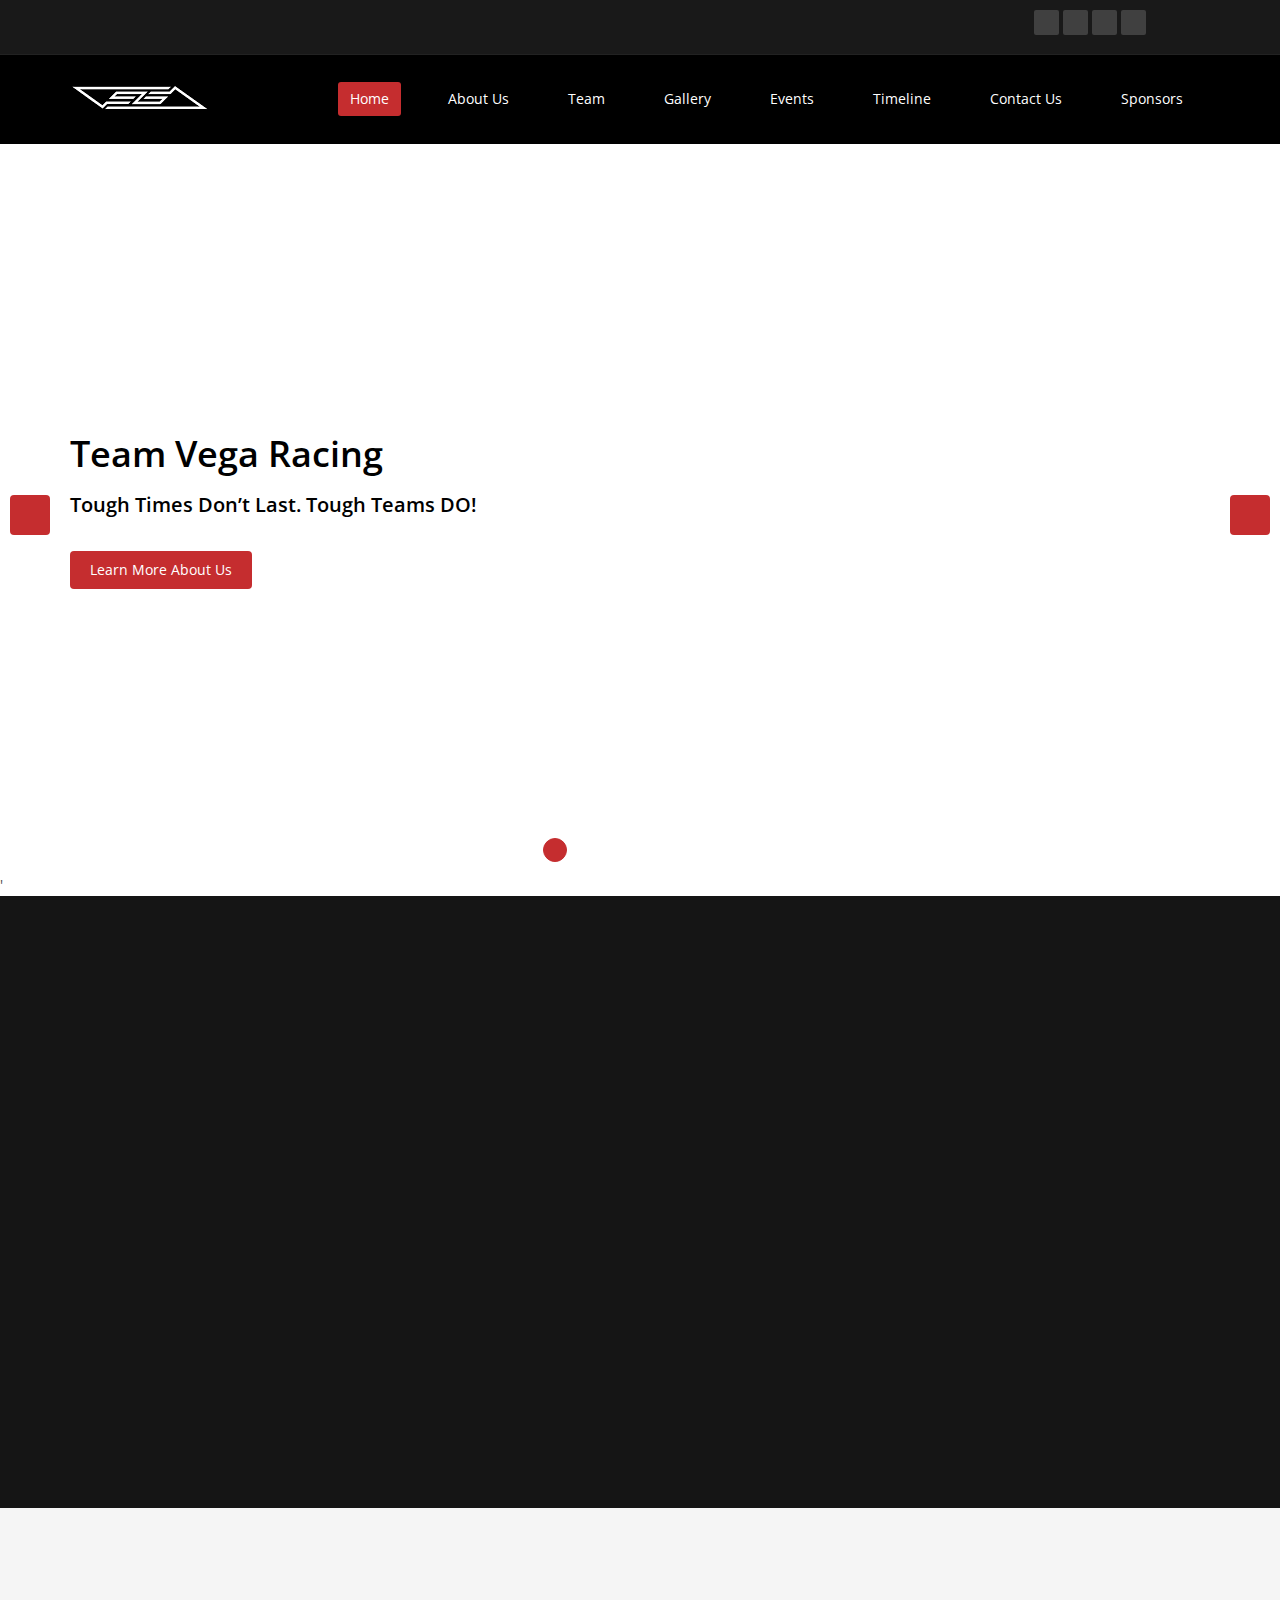
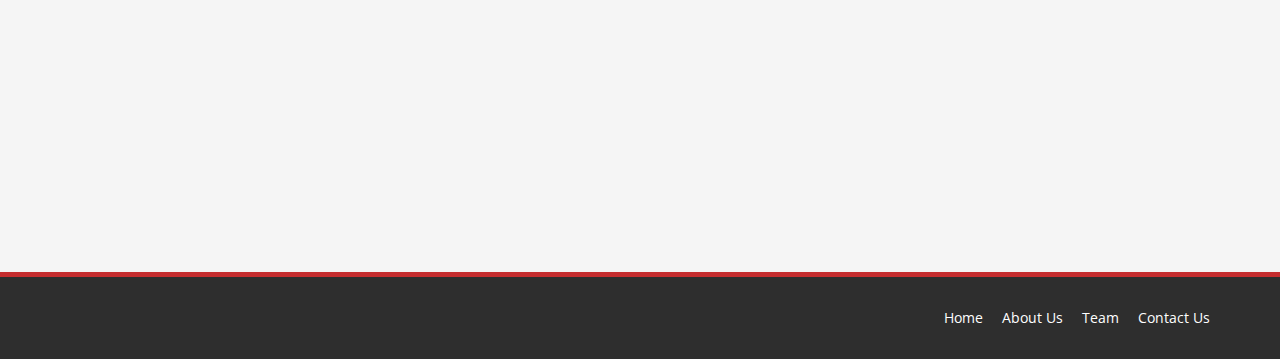
==== commit e610007c: "modified" ====
--- a/index.html
+++ b/index.html
@@ -26,7 +26,7 @@
             <div class="container">
                 <div class="row">
                     <div class="col-sm-6 col-xs-4">
-                        <div class="top-number"><p><i class="fa fa-phone-square"></i>  7838584972</p></div>
+                        
                     </div>
                     <div class="col-sm-6 col-xs-8">
                        <div class="social">
@@ -66,7 +66,7 @@
                         <li><a href="about.html">About Us</a></li>
                         <li><a href="team.html">Team</a></li>
                         <li><a href="gallery.html">Gallery</a></li>
-                        <li><a href="past.html">Past Events</a></li>
+                        <li><a href="past.html">Events</a></li>
                         <li><a href="timeline.html">Timeline</a></li>  
                         <li><a href="contact.html">Contact Us</a></li>  
                         <li><a href="sponsor.html">Sponsors</a></li>                        
@@ -88,12 +88,12 @@
             </ol>
             <div class="carousel-inner">
 
-                <div class="item active" style="background-image: url(images/slider/Slide1.jpg)">
+                <div class="item active" style="background-image: url(images/slider/Slide1.png)">
                     <div class="container">
                         <div class="row slide-margin">
                             <div class="col-sm-6">
                                 <div class="carousel-content">
-                                    <h1 class="animation animated-item-1" style="color:#000000;">Team Vega</h1>
+                                    <h1 class="animation animated-item-1" style="color:#000000;">Team Vega Racing</h1>
                                     <h2 class="animation animated-item-2" style="color:#000000;">Tough Times Don’t Last. Tough Teams DO!</h2>
                                     <a class="btn-slide animation animated-item-3" href="about.html">Learn More About Us</a>
                                 </div>
@@ -139,7 +139,7 @@
         </a>
     </section><!--/#main-slider-->
 
-    <section id="feature" >
+    <section id="feature" style="background-color: #151515">
         <div class="container">
            <div class="center wow fadeInDown">
                 <h2>About Us</h2>
@@ -151,9 +151,9 @@
 				<div class="col-md-4">
 					<div class="wow bounceIn" data-wow-offset="0" data-wow-delay="0.8s">
 						<div class="align-center">
-							<h4>About JSS</h4>					
+							<h4><b>About JSS</b></h4>					
 							<p>
-							 JSS Academy of Technical Education Noida (JSSATEN) is one of the leading Technical Institutions....
+							 JSS Academy of Technical Education Noida (JSSATEN) is one of the leading Technical Institutions in the National...
 							</p>
 							<div class="ficon">
 								<a href="about.html" alt="">Learn more</a> 
@@ -164,7 +164,7 @@
 				<div class="col-md-4">
 					<div class="wow bounceIn" data-wow-offset="0" data-wow-delay="1.3s">
 						<div class="align-center">
-							<h4>About Team Vega Racing</h4>				
+							<h4><b>About Team Vega Racing</b></h4>				
 							<p>
 							 Orginally known as Team VEGA, Team VEGA Racing was formed in 2011 by a bunch of enthusiastic gearheads....
 							</p>
@@ -177,7 +177,7 @@
 				<div class="col-md-4">
 					<div class="wow bounceIn" data-wow-offset="0" data-wow-delay="1.3s">
 						<div class="align-center">
-							<h4>About Baja SAE</h4>					
+							<h4><b>About Baja SAE</b></h4>					
 							<p>
 							 Baja SAE consists of competitions that simulate real-world engineering design projects and their related challenges....
 							</p>
@@ -216,7 +216,7 @@
                 <div class="col-md-4 col-sm-6">
                     <div class="widget">
                         <h3>About Team Vega Racing</h3>
-                        <p class="text-left" style="margin-top: 3px">The official SAE Collegiate Club of JSSATE, Noida, Team VEGA Racing is a group of budding engineers who are united by the passion of automobiles and driven by the thrill of throat cut competition. 
+                        <p class="text-left" style="margin-top: 3px">The official SAE Collegiate Club of JSSATE, Noida, Team VEGA Racing is a group of budding engineers who are united by the passion of automobiles and driven by the thrill of cut throat competition. 
 						</p>						
                     </div>    
                 </div>
--- a/css/main.css
+++ b/css/main.css
@@ -22,7 +22,9 @@
   font-family: 'Open Sans', sans-serif;
   color:#4e4e4e;
 }
-
+.no-padding {
+  padding: 0;
+}
 h1{
   font-size: 36px;
   color:#fff;
@@ -797,168 +799,6 @@
   margin-bottom: 25px;
 }
 
-.progress-wrap{
-  position: relative;
-}
-
-.progress .color1,
-.progress .color1 .bar-width{
-  background: #2d7da4;
-}
-
-.progress .color2,
-.progress .color2 .bar-width{
-  background: #6aa42f;
-}
-
-.progress .color3,
-.progress .color3 .bar-width{
-  background: #ffcc33;
-}
-
-.progress .color4,
-.progress .color4 .bar-width{
-  background: #db3615;
-}
-
-.progress, 
-.progress-bar {
-  height: 15px;
-  line-height: 15px;
-  background: #e6e6e6;
-  -webkit-box-shadow: none;
-  -moz-box-shadow: none;
-  box-shadow: none;
-  border-radius: 0;
-  overflow: visible;
-  text-align: right;
-}
-
-.progress{
-  position: relative;
-}
-
-.progress .bar-width{
-  position: absolute;
-  width: 40px;
-  height: 20px;
-  line-height: 20px;
-  text-align: center;
-  font-size: 12px;
-  font-weight: 700;
-  top: -30px;
-  border-radius: 2px;
-  margin-left: -30px;
-}
-
-.progress span{
-  position: relative;
-}
-
-.progress span:before{
-  content: " ";
-  position: absolute;
-  width: auto;
-  height: auto;
-  border-width: 8px 5px;
-  border-style: solid;
-  bottom: -15px;
-  right: 8px;
-}
-
-.progress .color1 span:before{
-  border-color: #2d7da4 transparent transparent transparent;
-}
-
-.progress .color2 span:before{
-  border-color: #6aa42f transparent transparent transparent;
-}
-
-.progress .color3 span:before{
-  border-color: #ffcc33 transparent transparent transparent;
-}
-
-.progress .color4 span:before{
-  border-color: #db3615 transparent transparent transparent;
-}
-
-.accordion h2{
-  margin-bottom: 25px;
-}
-
-.panel-default{
-  border-color: transparent;
-}
-
-.panel-default>.panel-heading,
-.panel{
-  background-color: #e6e6e6; 
-  border:0 none;
-  box-shadow:none;
-}
-
-.panel-default>.panel-heading+.panel-collapse .panel-body{
-  background: #fff;
-  color: #858586;
-}
-
-.panel-body{
-  padding: 20px 20px 10px;
-}
-
-.panel-group .panel+.panel{
-  margin-top: 0;
-  border-top: 1px solid #d9d9d9;
-}
-
-.panel-group .panel{
-  border-radius: 0;
-}
-
-.panel-heading{
-  border-radius: 0;
-}
-
-.panel-title>a{
-  color: #4e4e4e;
-}
-
-.accordion-inner img{
-  border-radius: 4px;
-}
-
-.accordion-inner h4{
-  margin-top: 0;
-}
-
-.panel-heading.active{
-  background: #1f1f20;
-}
-
-.panel-heading.active .panel-title>a{
-  color:#fff;
-}
-
-a.accordion-toggle  i{
-  width: 45px;
-  line-height: 44px;
-  font-size: 20px;
-  margin-top: -10px;
-  text-align: center;
-  margin-right: -15px;
-  background: #c9c9c9;
-}
-
-.panel-heading.active a.accordion-toggle i{
-  background: #c52d2f;
-  color: #fff;
-}
-
-.panel-heading.active a.accordion-toggle.collapsed i{
-  background: #c52d2f;
-  color: #fff;
-}
-
 .nav-tabs>li{
   margin-bottom: 0px;
   border-bottom: 1px solid #e6e6e6;
@@ -1058,33 +898,6 @@
   right: -5px;
   border-left: 0 none;
   border-bottom: 0 none;
-}
-
-#partner {
-  background: url(../images/partners/partner_bg.png) 50% 50% no-repeat;
-  background-size: cover;
-}
-
-#partner {
-  color: #fff;
-  text-align: center;
-}
-
-#partner h2, 
-#partner h3 {
-  color: #fff;
-}
-
-.partners ul {
-  list-style: none;
-  margin: 0;
-  padding: 0;
-}
-
-.partners ul li{
-  display: inline-block;
-  float: left;
-  width: 20%;
 }
 
 #conatcat-info{
@@ -2083,511 +1896,6 @@
   margin-top: 20px;
 }
 
-/*********************
-****blog page css*****
-**********************/
-.single_comments {
-  margin-bottom: 20px;
-}
-
-.single_comments img {
-  float: left;
-  margin-right: 10px;
-  margin-top: 5px;
-}
-
-.single_comments p {
-  margin-bottom: 0;
-}
-
-.widget .entry-meta span {
-  display: inline-block;
-  margin-right: 10px;
-}
-
-.widget h3 {
-  color: #000;
-  text-transform: uppercase;
-  margin-bottom: 20px;
-}
-
-.blog_category{
-  list-style:none;
-  margin:0;
-  padding:0;
-}
-
-.blog_category li{
-  float:none;
-  margin-bottom:20px;
-}
-
-.blog_category li a {
-  background:#f5f5f5;
-  border-radius: 4px;
-  color: #888;
-  display: inline-block;
-  padding: 5px 15px;
-}
-
-.blog_category li a:hover{
-  background:#c52d2f;
-  color: #fff;
-}
-
- .badge:before {
-  border-color: transparent transparent transparent #c52d2f;
-  border-style: solid;
-  border-width: 10px;
-  bottom: -8px;
-  content: "";
-  height: 0;
-  left: 5px;
-  position: absolute;
-  z-index: -99999;
-}
-
-.badge {
-  background-color: #c52d2f;
-  border-radius: 5px;
-  color: #fff;
-  padding: 8px;
-  position: relative;
-  left: 60px;
-  top: -18px;
-  font-weight: normal;
-}
-
-.blog_archieve {
-  list-style: none outside none;
-  margin: 0;
-  padding: 0;
-}
-
-.blog_archieve li {
-  padding: 10px 0;
-  border-bottom: 1px solid #f5f5f5;
-}
-
-.blog_archieve li:first-child {
-  padding-top: 0;
-}
-
-ul.gallery {
-  list-style: none;
-  padding: 0;
-  margin: 0;
-}
-
-ul.gallery li {
-  display: block;
-  width: 60px;
-  padding: 0;
-  margin: 0 4px 4px 0;
-  float: left;
-}
-
-ul.faq {
-  list-style: none;
-  margin: 0;
-}
-
-ul.faq li {
-  margin-top: 30px;
-}
-
-ul.faq li:first-child {
-  margin-top: 0;
-}
-
-ul.faq li span.number {
-  display: block;
-  float: left;
-  width: 50px;
-  height: 50px;
-  line-height: 50px;
-  text-align: center;
-  background: #34495e;
-  color: #fff;
-  font-size: 24px;
-}
-
-ul.faq li > div {
-  margin-left: 70px;
-}
-
-ul.faq li > div h3 {
-  margin-top: 0;
-}
-
-
-.embed-container {
-  position: relative;
-  padding-bottom: 56.25%;
-  padding-top: 30px;
-  height: 0;
-  overflow: hidden;
-}
-
-.embed-container iframe,
-.embed-container object,
-.embed-container embed {
-  position: absolute;
-  top: 0;
-  left: 0;
-  width: 100%;
-  height: 100%;
-}
-
-.blog-item {
-  border-radius: 0;
-  overflow: hidden;
-  margin-bottom: 50px;
-}
-
-.blog .blog-item .img-blog {
-  border-radius: 5px;
-  margin-bottom: 45px;
-}
-
-.blog .blog-item .blog-content {
-  padding-bottom: 25px;
-}
-
-.blog .blog-item .blog-content h2 {
-  margin-top: 0;
-  font-size: 30px;
-}
-
-.readmore{
-  margin-top: 0;
-}
-
-.blog .blog-item .blog-content h3 {
-  color: #858586;
-  margin-bottom: 40px;
-  /* font-weight: 300 */}
-
-.blog .blog-item .blog-content h4 {
-  font-size: 14px;
-}
-
-.post-tags {
-
-}
-
-.blog .blog-item .entry-meta {
-  border-radius: 5px;
-  overflow: hidden;
-}
-
-.blog .blog-item .entry-meta > span {
-  background: #f5f5f5;
-  border-top: 1px solid #fff;
-  display: block;
-  font-size: 12px;
-  overflow: hidden;
-  padding: 5px;
-  text-align: left;
-}
-
-#publish_date {
-  background: #c52d2f;
-  border-bottom: 5px solid #4e4e4e;
-  color: #fff;
-  padding: 5px 0;
-  text-align: center;
-}
-
-.blog .blog-item .entry-meta > span {
-  color: #ccc;
-}
-
-.blog .blog-item .entry-meta > span a {
-  font-size: 12px;
-  margin-left: 3px;
-  font-weight: 300;
-  color: #888;
-}
-
-ul.pagination > li > a {
-  border: 1px solid #F1F1F1;
-  margin-right:5px;
-  border-radius: 5px;
-  font-size: 16px;
-  padding: 5px 14px;
-}
-
-ul.pagination > li > a i{
-  margin-left:5px;
-  margin-right:5px;
-}
-
-ul.pagination > li.active > a, 
-ul.pagination > li:hover > a {
-  background-color: #c52d2f !important;
-  border-color: #c52d2f !important;
-  color: #fff;
-}
-
-.search_box {
-  background-image: url("../images/search_icon.png");
-  background-position: 314px 15px;
-  background-repeat: no-repeat;
-  border-color: #DEDEDE;
-  height: 48px;
-  outline: medium none;
-  box-shadow: none;
-}
-
-.form-control:focus {
-  box-shadow:none;
-  outline: 0 none;
-}
-
-
-ul.tag-cloud, 
-ul.sidebar-gallery {
-  list-style: none;
-  padding: 0;
-  margin: 0;
-}
-
-.tag-cloud li{
-    display: inline-block;
-    margin-bottom: 3px;
-}
-
-.tag-cloud li a {
-  background: #f5f5f5;
-  color: #888;
-  border: 0;
-  border-radius: 4px;
-  padding: 8px 15px;
-}
-
-.tag-cloud li a:hover{
-  background:#c52d2f;
-  color: #fff;  
-}
-
-.sidebar-gallery li{
-  display: inline-block;
-  margin: 0 10px 10px 0;
-}
-
-.sidebar-gallery li a {
-  border-radius: 4px;
-  display: inline-block;
-}
-
-
-/**********************
-**blog single page css*
-**********************/
-
-.reply_section {
-  background: #f5f5f5;
-  border-radius: 5px;
-}
-
-.post_reply {
-  margin-left: 10px;
-  margin-top: 45px;
-}
-
-.post_reply img {
-  width: 85px;
-  height: 85px;
-  border: 5px solid #D5D8DD;
-}
-
-.post_reply ul {
-  list-style: none outside none;
-  margin: 0;
-  padding: 0;
-  margin-top: 5px;
-}
-
-.post_reply ul li{
-  float:left;
-}
-
-.post_reply ul li a {
-  display: block;
-}
-
-.post_reply ul li a i {
-  border: 1px solid #DDDDDD;
-  border-radius: 39px;
-  color: #FFFFFF;
-  font-size: 20px;
-  height: 30px;
-  margin-right: 3px;
-  padding-top: 7px;
-  text-align: center;
-  width: 30px;
-}
-
-.post_reply ul li a i.fa-facebook {
-  background: #0182C4;
-}
-
-.post_reply ul li a i.fa-twitter {
-  background: none repeat scroll 0 0 #3FC1FE;
-}
-
-.post_reply ul li a i.fa-google-plus{
- background: none repeat scroll 0 0 #D34836;
-}
-
-.post_reply ul li a i:hover{
-  opacity:.5;
-}
-
-.post_reply_content {
-  margin: 30px;
-}
-
-.post_reply_content h1 a:hover{
-  color:#FFC800;
-}
-
-.post_reply_content h4 {
-  margin-bottom: 50px;
-}
-
-.reply_section .media-body{
-  display:inherit;
-}
-
-.comment_section .media-body{
-  display:inherit;
-}
-
-#comments_title{
-   color:#4e4e4e;
-   font-weight:700px;
-   font-size:20px;
-   margin-top:60px;
-   margin-bottom:40px;
-}
-.comment_section {
-  margin-top: 30px;
-  position: relative;
-}
-
-.post_comments img {
-  width: 85px;
-  height: 85px;
-  margin-top: 35px;
-}
-
-.post_reply_comments {
-  background:#f5f5f5;
-  border-radius: 4px;
-  padding: 30px;
-}
-
-.post_reply_comments:before {
-  border-color: transparent #F0F0F0 transparent transparent;
-  border-style: solid;
-  border-width: 15px;
-  content: " ";
-  height: 0;
-  left: 75px;
-  position: absolute;
-  top: 20px;
-}
-
-.post_reply_comments h3, 
-.post_reply_content h3{
-  margin-top: 0;
-}
-
-.post_reply_comments h1 a:hover{
-  color:#c52d2f;
-}
-
-.post_reply_comments h4{
-  color:#c4c4c5;
-  font-weight:400;
-}
-
-.post_reply_comments p {
-  padding-bottom: 30px;
-}
-
-.post_reply_comments a {
-  bottom: 15px;
-  position: absolute;
-  right: 30px;
-  background: #c52d2f;
-  color: #fff;
-  border-radius: 5px;
-  padding: 8px 20px;
-}
-
-.post_reply_comments a:before {
-  border-color: #c52d2f transparent transparent;
-  border-style: solid;
-  border-width: 16px;
-  bottom: -11px;
-  content: "";
-  height: 0;
-  left: -12px;
-  position: absolute;
-  z-index: 99999;
-}
-
-.post_reply_comments h2 a{
- 
-}
-
-.message_heading {
-  margin-bottom: 50px;
-  margin-top: 60px;
-}
-
-
-/******************
- 404 page css
- ******************/
-
-#error .btn-success:hover, 
-.btn-success:focus, 
-.btn-success:active, 
-.btn-success.active, 
-.open .dropdown-toggle.btn-success:hover {
-  background-color: #EBEBEB;
-  border-color: #EBEBEB;
-  color: #4E4E4E;
-}
-
-#error h1{
-  color: #4e4e4e;
-  text-transform: uppercase;
-}
-
-
-/******************
-shortcodes page css
-******************/
-
-.shortcode-item {
-  padding-bottom: 0;
-}
-
-.shortcode-item h2 {
-  color: #4E4E4E;
-  font-size: 24px;
-  margin-bottom: 22px;
-  margin-top: 0;
-  font-weight: 600
-}
-
-
-
 /***********************
 ********* Footer ******
 ************************/
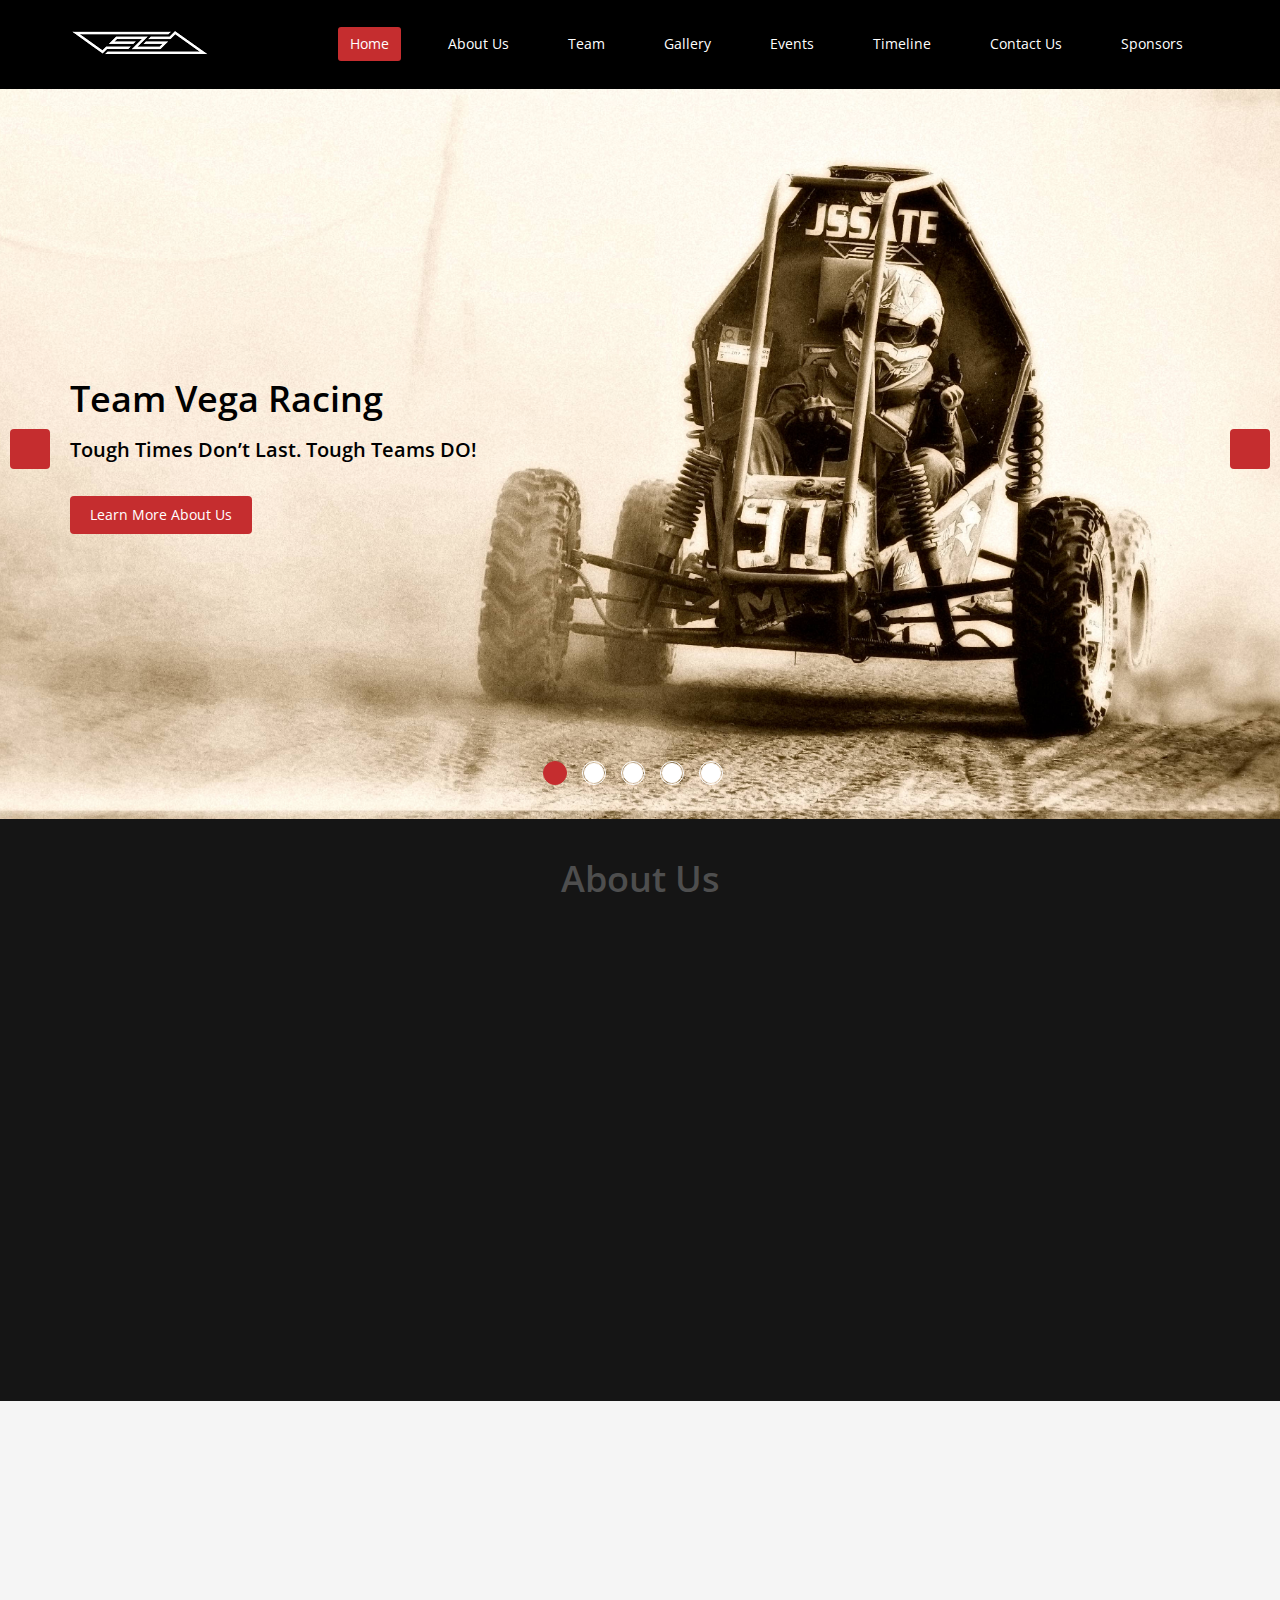
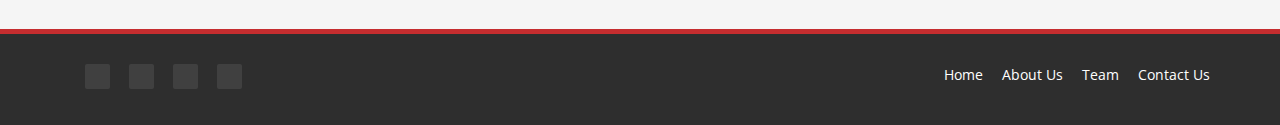
==== commit 0585f9fd: "modified pages + optimized images" ====
--- a/index.html
+++ b/index.html
@@ -11,245 +11,199 @@
     <link href="css/animate.min.css" rel="stylesheet">
     <link href="css/prettyPhoto.css" rel="stylesheet">
     <link href="css/main.css" rel="stylesheet">
-    <link href="css/responsive.css" rel="stylesheet">     
+    <link href="css/responsive.css" rel="stylesheet">
     <link rel="shortcut icon" href="images/ico/favicon.ico">
     <link rel="apple-touch-icon-precomposed" sizes="144x144" href="images/ico/apple-touch-icon-144-precomposed.png">
     <link rel="apple-touch-icon-precomposed" sizes="114x114" href="images/ico/apple-touch-icon-114-precomposed.png">
     <link rel="apple-touch-icon-precomposed" sizes="72x72" href="images/ico/apple-touch-icon-72-precomposed.png">
     <link rel="apple-touch-icon-precomposed" href="images/ico/apple-touch-icon-57-precomposed.png">
-</head><!--/head-->
+</head>
 
 <body class="homepage">
-
-    <header id="header">
-        <div class="top-bar">
-            <div class="container">
-                <div class="row">
-                    <div class="col-sm-6 col-xs-4">
-                        
-                    </div>
-                    <div class="col-sm-6 col-xs-8">
-                       <div class="social">
-                            <ul class="social-share">
-                                <li><a href="https://www.facebook.com/jssMotorsports/"><i class="fa fa-facebook"></i></a></li>
-                                <li><a href="https://twitter.com/jssMotorsports"><i class="fa fa-twitter"></i></a></li>
-                                <li><a href="https://www.instagram.com/team_vega_racing/"><i class="fa fa-instagram"></i></a></li> 
-                                <li><a href="https://www.youtube.com/channel/UCphy91yP0zwY_itO0AN6A1w"><i class="fa fa-youtube"></i></a></li>
-                            </ul>
-                            <div class="search">
-                                <form role="form">
-                                    <input type="text" class="search-form" autocomplete="off" placeholder="Search">
-                                    <i class="fa fa-search"></i>
-                                </form>
-                           </div>
-                       </div>
-                    </div>
-                </div>
-            </div><!--/.container-->
-        </div><!--/.top-bar-->
-
-        <nav class="navbar navbar-inverse" role="banner">
-            <div class="container">
-                <div class="navbar-header">
-                    <button type="button" class="navbar-toggle" data-toggle="collapse" data-target=".navbar-collapse">
-                        <span class="sr-only">Toggle navigation</span>
-                        <span class="icon-bar"></span>
-                        <span class="icon-bar"></span>
-                        <span class="icon-bar"></span>
-                    </button>
-                    <a class="navbar-brand" href="index.html"><img src="images/logo.png" alt="logo"></a>
-                </div>
-				
-                <div class="collapse navbar-collapse navbar-right">
-                    <ul class="nav navbar-nav">
-                        <li class="active"><a href="index.html">Home</a></li>
-                        <li><a href="about.html">About Us</a></li>
-                        <li><a href="team.html">Team</a></li>
-                        <li><a href="gallery.html">Gallery</a></li>
-                        <li><a href="past.html">Events</a></li>
-                        <li><a href="timeline.html">Timeline</a></li>  
-                        <li><a href="contact.html">Contact Us</a></li>  
-                        <li><a href="sponsor.html">Sponsors</a></li>                        
+  <header id="header">
+      <nav class="navbar navbar-inverse" role="banner">
+        <div class="container">
+          <div class="navbar-header">
+            <button type="button" class="navbar-toggle" data-toggle="collapse" data-target=".navbar-collapse">
+                <span class="sr-only">Toggle navigation</span>
+                <span class="icon-bar"></span>
+                <span class="icon-bar"></span>
+                <span class="icon-bar"></span>
+            </button>
+            <a class="navbar-brand" href="index.html"><img src="images/logo.png" alt="logo"></a>
+          </div>
+          <div class="collapse navbar-collapse navbar-right">
+            <ul class="nav navbar-nav">
+                <li class="active"><a href="index.html">Home</a></li>
+                <li><a href="about.html">About Us</a></li>
+                <li><a href="team.html">Team</a></li>
+                <li><a href="gallery.html">Gallery</a></li>
+                <li><a href="past.html">Events</a></li>
+                <li><a href="timeline.html">Timeline</a></li>
+                <li><a href="contact.html">Contact Us</a></li>
+                <li><a href="sponsor.html">Sponsors</a></li>
+              </ul>
+            </div>
+          </div>
+        </nav>
+    </header>
+    <section id="main-slider" class="no-margin">
+      <div class="carousel slide">
+        <ol class="carousel-indicators">
+            <li data-target="#main-slider" data-slide-to="0" class="active"></li>
+            <li data-target="#main-slider" data-slide-to="1"></li>
+            <li data-target="#main-slider" data-slide-to="2"></li>
+            <li data-target="#main-slider" data-slide-to="3"></li>
+            <li data-target="#main-slider" data-slide-to="4"></li>
+        </ol>
+        <div class="carousel-inner">
+          <div class="item active" style="background-image: url(images/slider/Slide1.jpg)">
+            <div class="container">
+              <div class="row slide-margin">
+                <div class="col-sm-6">
+                  <div class="carousel-content">
+                    <h1 class="animation animated-item-1" style="color:#000000;">Team Vega Racing</h1>
+                    <h2 class="animation animated-item-2" style="color:#000000;">Tough Times Don’t Last. Tough Teams DO!</h2>
+                    <a class="btn-slide animation animated-item-3" href="about.html">Learn More About Us</a>
+                  </div>
+                </div>
+              </div>
+            </div>
+          </div>
+          <div class="item" style="background-image: url(images/slider/Slide2.jpg)">
+            <div class="container">
+                <div class="row slide-margin">
+                </div>
+            </div>
+          </div>
+          <div class="item" style="background-image: url(images/slider/Slide3.jpg)">
+            <div class="container">
+              <div class="row slide-margin">
+                </div>
+            </div>
+          </div>
+          <div class="item" style="background-image: url(images/slider/Slide4.jpg)">
+            <div class="container">
+              <div class="row slide-margin">
+                </div>
+            </div>
+          </div>
+          <div class="item" style="background-image: url(images/slider/Slide5.jpg)">
+            <div class="container">
+              <div class="row slide-margin">
+                </div>
+            </div>
+          </div>
+        </div>
+      </div>
+      <a class="prev hidden-xs" href="#main-slider" data-slide="prev">
+        <i class="fa fa-chevron-left"></i>
+      </a>
+      <a class="next hidden-xs" href="#main-slider" data-slide="next">
+        <i class="fa fa-chevron-right"></i>
+      </a>
+    </section>
+    <section id="feature" style="background-color: #151515; margin-top:-30px;">
+      <div class="container">
+        <div class="center wow fadeInDown">
+          <h2>About Us</h2>
+        </div>
+        <div class="container">
+		        <div class="row">
+			        <div class="boxs">
+				        <div class="col-md-4">
+					        <div class="wow bounceIn" data-wow-offset="0" data-wow-delay="0.8s">
+						        <div class="align-center">
+							        <h4><b>About JSS</b></h4>
+							        <p>JSS Academy of Technical Education Noida (JSSATEN) is one of the leading Technical Institutions in the National...</p>
+							        <div class="ficon">
+								        <a href="about.html" alt="">Learn more</a>
+							         </div>
+						         </div>
+					         </div>
+				         </div>
+				         <div class="col-md-4">
+					        <div class="wow bounceIn" data-wow-offset="0" data-wow-delay="1.3s">
+						        <div class="align-center">
+							         <h4><b>About Team Vega Racing</b></h4>
+							          <p>Orginally known as Team VEGA, Team VEGA Racing was formed in 2011 by a bunch of enthusiastic gearheads....</p>
+							          <div class="ficon">
+								          <a href="about.html" alt="">Learn more</a>
+							          </div>
+						         </div>
+					         </div>
+				          </div>
+				          <div class="col-md-4">
+					          <div class="wow bounceIn" data-wow-offset="0" data-wow-delay="1.3s">
+						          <div class="align-center">
+							          <h4><b>About Baja SAE</b></h4>
+							          <p>Baja SAE consists of competitions that simulate real-world engineering design projects and their related challenges....</p>
+							          <div class="ficon">
+								          <a href="about.html" alt="">Learn more</a>
+							          </div>
+						          </div>
+					          </div>
+				          </div>
+			           </div>
+		           </div>
+	           </div>
+            </div>
+          </section>
+          <section id="bottom">
+            <div class="container wow fadeInDown" data-wow-duration="1000ms" data-wow-delay="600ms">
+              <div class="row">
+                <!-- <div class="col-md-2 col-sm-3">
+                  <div class="widget">
+                    <ul>
+                      <li><a href="about.html">About us</a></li>
+                      <li><a href="team.html">Team</a></li>
+                      <li><a href="gallery.html">Gallery</a></li>
+                      <li><a href="timeline.html">Timeline</a></li>
+                      <li><a href="past.html">Past Events</a></li>
+                      <li><a href="sponsor.html">Sponsors</a></li>
+                      <li><a href="contact.html">Contact us</a></li>
                     </ul>
-                </div>
-            </div><!--/.container-->
-        </nav><!--/nav-->
-		
-    </header><!--/header-->
-
-    <section id="main-slider" class="no-margin">
-        <div class="carousel slide">
-            <ol class="carousel-indicators">
-                <li data-target="#main-slider" data-slide-to="0" class="active"></li>
-                <li data-target="#main-slider" data-slide-to="1"></li>
-                <li data-target="#main-slider" data-slide-to="2"></li>
-                <li data-target="#main-slider" data-slide-to="3"></li>
-                <li data-target="#main-slider" data-slide-to="4"></li>
-            </ol>
-            <div class="carousel-inner">
-
-                <div class="item active" style="background-image: url(images/slider/Slide1.png)">
-                    <div class="container">
-                        <div class="row slide-margin">
-                            <div class="col-sm-6">
-                                <div class="carousel-content">
-                                    <h1 class="animation animated-item-1" style="color:#000000;">Team Vega Racing</h1>
-                                    <h2 class="animation animated-item-2" style="color:#000000;">Tough Times Don’t Last. Tough Teams DO!</h2>
-                                    <a class="btn-slide animation animated-item-3" href="about.html">Learn More About Us</a>
-                                </div>
-                            </div>
-                        </div>
-                    </div>
-                </div><!--/.item-->
-
-                <div class="item" style="background-image: url(images/slider/Slide2.jpg)">
-                    <div class="container">
-                        <div class="row slide-margin">
-                        </div>
-                    </div>
-                </div><!--/.item-->
-
-                <div class="item" style="background-image: url(images/slider/Slide3.jpg)">
-                    <div class="container">
-                        <div class="row slide-margin">
-                        </div>
-                    </div>
-                </div><!--/.item-->
-
-                <div class="item" style="background-image: url(images/slider/Slide4.jpg)">
-                    <div class="container">
-                        <div class="row slide-margin">
-                        </div>
-                    </div>
-                </div><!--/.item-->'
-
-                <div class="item" style="background-image: url(images/slider/Slide5.jpg)">
-                    <div class="container">
-                        <div class="row slide-margin">
-                        </div>
-                    </div>
-                </div><!--/.item-->
-            </div><!--/.carousel-inner-->
-        </div><!--/.carousel-->
-        <a class="prev hidden-xs" href="#main-slider" data-slide="prev">
-            <i class="fa fa-chevron-left"></i>
-        </a>
-        <a class="next hidden-xs" href="#main-slider" data-slide="next">
-            <i class="fa fa-chevron-right"></i>
-        </a>
-    </section><!--/#main-slider-->
-
-    <section id="feature" style="background-color: #151515">
-        <div class="container">
-           <div class="center wow fadeInDown">
-                <h2>About Us</h2>
-            </div>
-
-            <div class="container">
-		<div class="row">
-			<div class="boxs">				
-				<div class="col-md-4">
-					<div class="wow bounceIn" data-wow-offset="0" data-wow-delay="0.8s">
-						<div class="align-center">
-							<h4><b>About JSS</b></h4>					
-							<p>
-							 JSS Academy of Technical Education Noida (JSSATEN) is one of the leading Technical Institutions in the National...
-							</p>
-							<div class="ficon">
-								<a href="about.html" alt="">Learn more</a> 
-							</div>
-						</div>
-					</div>
-				</div>
-				<div class="col-md-4">
-					<div class="wow bounceIn" data-wow-offset="0" data-wow-delay="1.3s">
-						<div class="align-center">
-							<h4><b>About Team Vega Racing</b></h4>				
-							<p>
-							 Orginally known as Team VEGA, Team VEGA Racing was formed in 2011 by a bunch of enthusiastic gearheads....
-							</p>
-							<div class="ficon">
-								<a href="about.html" alt="">Learn more</a> 
-							</div>
-						</div>
-					</div>
-				</div>
-				<div class="col-md-4">
-					<div class="wow bounceIn" data-wow-offset="0" data-wow-delay="1.3s">
-						<div class="align-center">
-							<h4><b>About Baja SAE</b></h4>					
-							<p>
-							 Baja SAE consists of competitions that simulate real-world engineering design projects and their related challenges....
-							</p>
-							<div class="ficon">
-								<a href="about.html" alt="">Learn more</a> 
-							</div>
-						</div>
-					</div>
-				</div>
-				
-			</div>
-		</div>
-	</div>   
-        </div><!--/.container-->
-    </section><!--/#feature-->
-
-    
-
-    <section id="bottom">
-        <div class="container wow fadeInDown" data-wow-duration="1000ms" data-wow-delay="600ms">
-            <div class="row">
-                <div class="col-md-4 col-sm-6">
-                    <div class="widget">
-                        <ul>
-                            <li><a href="about.html">About us</a></li>
-                            <li><a href="team.html">Team</a></li>
-                            <li><a href="gallery.html">Gallery</a></li>
-                            <li><a href="timeline.html">Timeline</a></li>
-                            <li><a href="past.html">Past Events</a></li>
-                            <li><a href="sponsor.html">Sponsors</a></li>
-                            <li><a href="contact.html">Contact us</a></li>
-                        </ul>
-                    </div>    
-                </div><
-
-                <div class="col-md-4 col-sm-6">
-                    <div class="widget">
-                        <h3>About Team Vega Racing</h3>
-                        <p class="text-left" style="margin-top: 3px">The official SAE Collegiate Club of JSSATE, Noida, Team VEGA Racing is a group of budding engineers who are united by the passion of automobiles and driven by the thrill of cut throat competition. 
-						</p>						
-                    </div>    
-                </div>
-
-                <div class="col-md-3 col-sm-6">
-                    <div class="widget">
-                        <h3>Contact Us: </h3>
-                        <p class="text-left" style="margin-top: 3px"><a href="" class="link-dec">jssteamvega@gmail.com</a></p>
-						
-						</p>						
-                    </div>    
-                </div>
-            </div>
-        </div>
-    </section><!--/#bottom-->
-
-    <footer id="footer" class="midnight-blue">
-        <div class="container">
-            <div class="row">
+                  </div>
+                </div> -->
+                <div class="col-md-8 col-sm-3">
+                  <div class="widget">
+                    <h3>About Team Vega Racing</h3>
+                    <p class="text-left" style="margin-top: 3px">The official SAE Collegiate Club of JSSATE, Noida, Team VEGA Racing is a group of budding engineers who are united by the passion of automobiles and driven by the thrill of cut throat competition.</p>
+                  </div>
+                </div>
+                <div class="col-md-4 col-sm-3">
+                  <div class="widget">
+                    <h3>Contact Us: </h3>
+                    <p class="text-left" style="margin-top: 3px"><a href="" class="link-dec">jssteamvega@gmail.com</a></p>
+                  </div>
+                </div>
+              </div>
+            </div>
+          </section>
+          <footer id="footer" class="midnight-blue">
+            <div class="container">
+              <div class="row">
                 <div class="col-sm-6">
+                  <div class="social">
+                    <ul class="social-share pull-left">
+                      <li><a href="https://www.facebook.com/jssMotorsports/"><i class="fa fa-facebook"></i></a></li>
+                      <li><a href="https://twitter.com/jssMotorsports"><i class="fa fa-twitter"></i></a></li>
+                      <li><a href="https://www.instagram.com/team_vega_racing/"><i class="fa fa-instagram"></i></a></li>
+                      <li><a href="https://www.youtube.com/channel/UCphy91yP0zwY_itO0AN6A1w"><i class="fa fa-youtube"></i></a></li>
+                  </ul>
+                </div>
                 </div>
                 <div class="col-sm-6">
-                    <ul class="pull-right">
-                        <li><a href="index.html">Home</a></li>
-                        <li><a href="about.html">About Us</a></li>
-                        <li><a href="team.html">Team</a></li>
-                        <li><a href="contact.html">Contact Us</a></li>
-                    </ul>
-                </div>
-            </div>
-        </div>
-    </footer><!--/#footer-->
-
+                  <ul class="pull-right">
+                    <li><a href="index.html">Home</a></li>
+                    <li><a href="about.html">About Us</a></li>
+                    <li><a href="team.html">Team</a></li>
+                    <li><a href="contact.html">Contact Us</a></li>
+                  </ul>
+                </div>
+              </div>
+            </div>
+          </footer>
     <script src="js/jquery.js"></script>
     <script src="js/bootstrap.min.js"></script>
     <script src="js/jquery.prettyPhoto.js"></script>
@@ -257,4 +211,4 @@
     <script src="js/main.js"></script>
     <script src="js/wow.min.js"></script>
 </body>
-</html>+</html>
--- a/css/main.css
+++ b/css/main.css
@@ -18,7 +18,7 @@
 h4,
 h5,
 h6 {
-  font-weight: 600; 
+  font-weight: 600;
   font-family: 'Open Sans', sans-serif;
   color:#4e4e4e;
 }
@@ -73,12 +73,12 @@
 }
 
 
-.btn-primary:hover, 
+.btn-primary:hover,
 .btn-primary:focus{
   background: #c52d2f;
   outline: none;
   box-shadow: none;
-} 
+}
 
 .btn-transparent {
   border: 3px solid #fff;
@@ -182,21 +182,6 @@
 
 .navbar>.container .navbar-brand{
   margin-left: 0;
-}
-
-.top-bar {
-  padding: 10px 0;
-  background: #191919;
-  border-bottom: 1px solid #222;
-  line-height: 28px;
-}
-
-.top-number{
-  color: #fff;
-}
-
-.top-number p{
-  margin: 0
 }
 
 .social{
@@ -364,8 +349,8 @@
   transition-delay: 0.2s;
 }
 
- 
- 
+
+
 .hover {
   width: 100%;
   height: 100%;
@@ -746,7 +731,7 @@
   -webkit-transition: opacity 500ms;
   -moz-transition: opacity 500ms;
   -o-transition: opacity 500ms;
-  transition: opacity 500ms;  
+  transition: opacity 500ms;
   padding: 30px;
 }
 
@@ -821,7 +806,7 @@
 
 .nav-tabs li:last-child{
   border-bottom: 0 none;
-} 
+}
 
 .nav-stacked>li+li{
   margin-top: 0;
@@ -832,8 +817,8 @@
   color:#fff;
 }
 
-.nav-tabs>li.active>a, 
-.nav-tabs>li.active>a:hover, 
+.nav-tabs>li.active>a,
+.nav-tabs>li.active>a:hover,
 .nav-tabs>li.active>a:focus {
   border: 0;
   color:#fff;
@@ -870,37 +855,7 @@
   border-radius: 4px;
 }
 
-.testimonial h2{
-  margin-top: 0;
-}
-
-.testimonial-inner {
-  color:#858586;
-  font-size: 14px;
-}
-
-.testimonial-inner .pull-left{
-  border-right: 1px solid #e7e7e7;
-  padding-right: 15px;
-  position: relative;
-}
-
-.testimonial-inner .pull-left:after{
-  content: "";
-  position: absolute;
-  width: 9px;
-  height: 9px;
-  top: 50%;
-  margin-top: -5px;
-  background: #FFF;
-  -webkit-transform: rotate(45deg);
-  border: 1px solid #e7e7e7;
-  right: -5px;
-  border-left: 0 none;
-  border-bottom: 0 none;
-}
-
-#conatcat-info{
+#contact-info{
   background: #fff url(../images/contact.png) no-repeat 90% 0;
   padding: 30px 0;
 }
@@ -934,7 +889,7 @@
   margin-bottom: -110px;
 }
 
-.about-us h2, 
+.about-us h2,
 .skill_text h2 {
   color:#4e4e4e;
   font-size: 30px;
@@ -975,7 +930,7 @@
   border: 1px solid #bfbfbf;
 }
 
-#carousel-slider 
+#carousel-slider
 .carousel-control {
   width:inherit;
 }
@@ -989,7 +944,7 @@
 }
 
 #carousel-slider
-.carousel-control.left, 
+.carousel-control.left,
 #carousel-slider
 .carousel-control.right {
   background: none;
@@ -1026,9 +981,9 @@
   line-height: 1;
 }
 
-.joomla-skill, 
-.html-skill, 
-.css-skill, 
+.joomla-skill,
+.html-skill,
+.css-skill,
 .wp-skill {
   position: absolute;
   height: 100%;
@@ -1048,7 +1003,7 @@
   background: -o-linear-gradient(top, rgba(242,242,242,1) 0%,rgba(242,242,242,1) 28%,rgba(45,125,164,1) 28%); /* Opera 11.10+ */
   background: -ms-linear-gradient(top, rgba(242,242,242,1) 0%,rgba(242,242,242,1) 28%,rgba(45,125,164,1) 28%); /* IE10+ */
   background: linear-gradient(to bottom, rgba(242,242,242,1) 0%,rgba(242,242,242,1) 28%,rgba(45,125,164,1) 28%); /* W3C */
-  filter: progid:DXImageTransform.Microsoft.gradient( startColorstr='#f2f2f2', endColorstr='#2d7da4',GradientType=0 ); /* IE6-9 */    
+  filter: progid:DXImageTransform.Microsoft.gradient( startColorstr='#f2f2f2', endColorstr='#2d7da4',GradientType=0 ); /* IE6-9 */
 }
 
 .html-skill {
@@ -1099,13 +1054,13 @@
   font-weight: 300;
 }
 
-.single-profile-top, 
+.single-profile-top,
 .single-profile-bottom {
   font-weight: 400;
   line-height: 24px;
 }
 
-.single-profile-top, 
+.single-profile-top,
 .single-profile-bottom  {
   border: 1px solid #ddd;
   padding: 15px;
@@ -1155,12 +1110,12 @@
 }
 
 
-.team .social_icons .fa-facebook:hover, 
-.team .social_icons .fa-twitter:hover, 
+.team .social_icons .fa-facebook:hover,
+.team .social_icons .fa-twitter:hover,
 .team .social_icons .fa-google-plus:hover {
   transform: rotate(360deg);
   -ms-transform:rotate(360deg);
-  -webkit-transform:rotate(360deg); 
+  -webkit-transform:rotate(360deg);
   transition-duration:2s;
   transition-property: all;
   transition-timing-function: ease;
@@ -1282,7 +1237,7 @@
   margin-left: -32px;
 }
 
-.team .single-profile-top:before, 
+.team .single-profile-top:before,
 .team .single-profile-top:after {
   content: "";
   position: absolute;
@@ -1469,7 +1424,7 @@
   padding-bottom: 0;
 }
 
-.portfolio-items, 
+.portfolio-items,
 .portfolio-filter {
   list-style: none outside none;
   margin: 0 0 40px 0;
@@ -1485,7 +1440,7 @@
   color:#000;
   padding:60px;
   margin-top:30px;
-  margin-bottom:30px; 
+  margin-bottom:30px;
 }
 .align-center  p {
   margin-top:10px;
@@ -1607,7 +1562,7 @@
   margin-top: 120px
 }
 
-.pricing_heading h2, 
+.pricing_heading h2,
 .pricing_heading p {
   color:#4e4e4e;
 }
@@ -1623,7 +1578,7 @@
   font-size: 18px;
 }
 
-.pricing-area h3, 
+.pricing-area h3,
 .pricing-area span  {
   color: #fff;
 }
@@ -1650,37 +1605,37 @@
   background:#f5f5f5
 }
 
-.pricing-area .price-three img, 
+.pricing-area .price-three img,
 .pricing-area .price-six img {
   position: absolute;
   right: 15px;
   top: 0;
 }
 
-.pricing-area .heading-one, 
-.pricing-area .heading-two, 
+.pricing-area .heading-one,
+.pricing-area .heading-two,
 .pricing-area .heading-three {
   padding:17px 0;
   border-radius:2px 2px 0 0;
-} 
-
-.pricing-area .heading-one, 
-.pricing-area .heading-two, 
-.pricing-area .heading-three, 
-.pricing-area .heading-four, 
-.pricing-area .heading-five, 
-.pricing-area .heading-six, 
+}
+
+.pricing-area .heading-one,
+.pricing-area .heading-two,
+.pricing-area .heading-three,
+.pricing-area .heading-four,
+.pricing-area .heading-five,
+.pricing-area .heading-six,
 .pricing-area .heading-seven {
   margin-left: -10px
 }
 
 
-.pricing-area .heading-one, 
+.pricing-area .heading-one,
 .pricing-area .price-one .plan-action .btn-primary {
   background: #e24f43
 }
 
-.pricing-area .heading-two, 
+.pricing-area .heading-two,
 .pricing-area .price-two .plan-action .btn-primary {
   background:#27AE60;
 }
@@ -1690,29 +1645,29 @@
   background: #f39c12;
 }
 
-.pricing-area .heading-four, 
+.pricing-area .heading-four,
 .pricing-area .price-four .plan-action .btn-primary {
   background: #5c5c5c
 }
 
-.pricing-area .heading-five, 
+.pricing-area .heading-five,
 .pricing-area .price-five .plan-action .btn-primary {
   background: #5c5c5c
 }
 
-.pricing-area .heading-six, 
+.pricing-area .heading-six,
 .pricing-area .price-six .plan-action .btn-primary {
   background: #e24f43
 ;
 }
 
-.pricing-area .heading-seven, 
+.pricing-area .heading-seven,
 .pricing-area .price-seven .plan-action .btn-primary {
   background: #5c5c5c
 }
 
 .pricing-area .bg{
- background: #fafafa 
+ background: #fafafa
 }
 
 .pricing-area .heading-one h3:before {
@@ -1768,73 +1723,6 @@
 .plan-action {
   height: 40px;
 }
-
-.pricing-area .plan-action .btn-primary {
-  position: relative;
-  padding:5px 20px;
-  color: #fff
-;
-  margin-top: 5px;
-}
-
-.pricing-area .plan-action .btn-primary:before {
-  border-color: #E24F43 transparent transparent;
-  border-radius: 5px 0 0 0;
-  border-style: solid;
-  border-width: 12px;
-  bottom: -12px;
-  content: "";
-  height: 0;
-  left: -9px;
-  position: absolute;
-  width: 0;
-  z-index: -1;
-}
-
-.pricing-area .plan-action .btn-primary:after {
-  border-color: #E24F43 transparent transparent;
-  border-radius: 5px 0 0 0;
-  border-style: solid;
-  border-width: 12px;
-  bottom: -12px;
-  content: "";
-  height: 0;
-  position: absolute;
-  right: -9px;
-  width: 0;
-  z-index: -1;
-}
-
-.pricing-area .price-two .plan-action .btn-primary:before, 
-.pricing-area .price-two .plan-action .btn-primary:after {
-  border-color: #1f8c4d transparent transparent;
-}
-
-.pricing-area .price-three .plan-action .btn-primary:before, 
-.pricing-area .price-three .plan-action .btn-primary:after {
-  border-color: #d4880f transparent transparent;
-}
-
-.pricing-area .price-four .plan-action .btn-primary:before, 
-.pricing-area .price-four .plan-action .btn-primary:after, 
-.pricing-area .price-five .plan-action .btn-primary:before, 
-.pricing-area .price-five .plan-action .btn-primary:after, 
-.pricing-area .price-seven .plan-action .btn-primary:before, 
-.pricing-area .price-seven .plan-action .btn-primary:after  {
-  border-color: #424242 transparent transparent;
-  right: -9px;
-}
-
-.pricing-area .price-six .plan-action .btn-primary:before, 
-.pricing-area .price-six .plan-action .btn-primary:after {
-  border-color: #bf4539 transparent transparent;
-  right: -9px;
-}
-
-
-/*************************
-********* Contact Us CSS ******
-**************************/
 
 .gmap-area {
   background-image: url("../images/map.jpg");
@@ -1862,7 +1750,7 @@
 }
 
 .gmap-area .map-content ul {
-  list-style: none; 
+  list-style: none;
 }
 
 .gmap-area .map-content address h5{
@@ -1874,7 +1762,7 @@
   padding-top: 0;
 }
 
-#contact-page .contact-form 
+#contact-page .contact-form
 .form-group label {
   color: #4E4E4E;
   font-size: 16px;
@@ -1961,9 +1849,3 @@
   display: inline-block;
   margin-left: 15px;
 }
-
-
-
-
-
-
